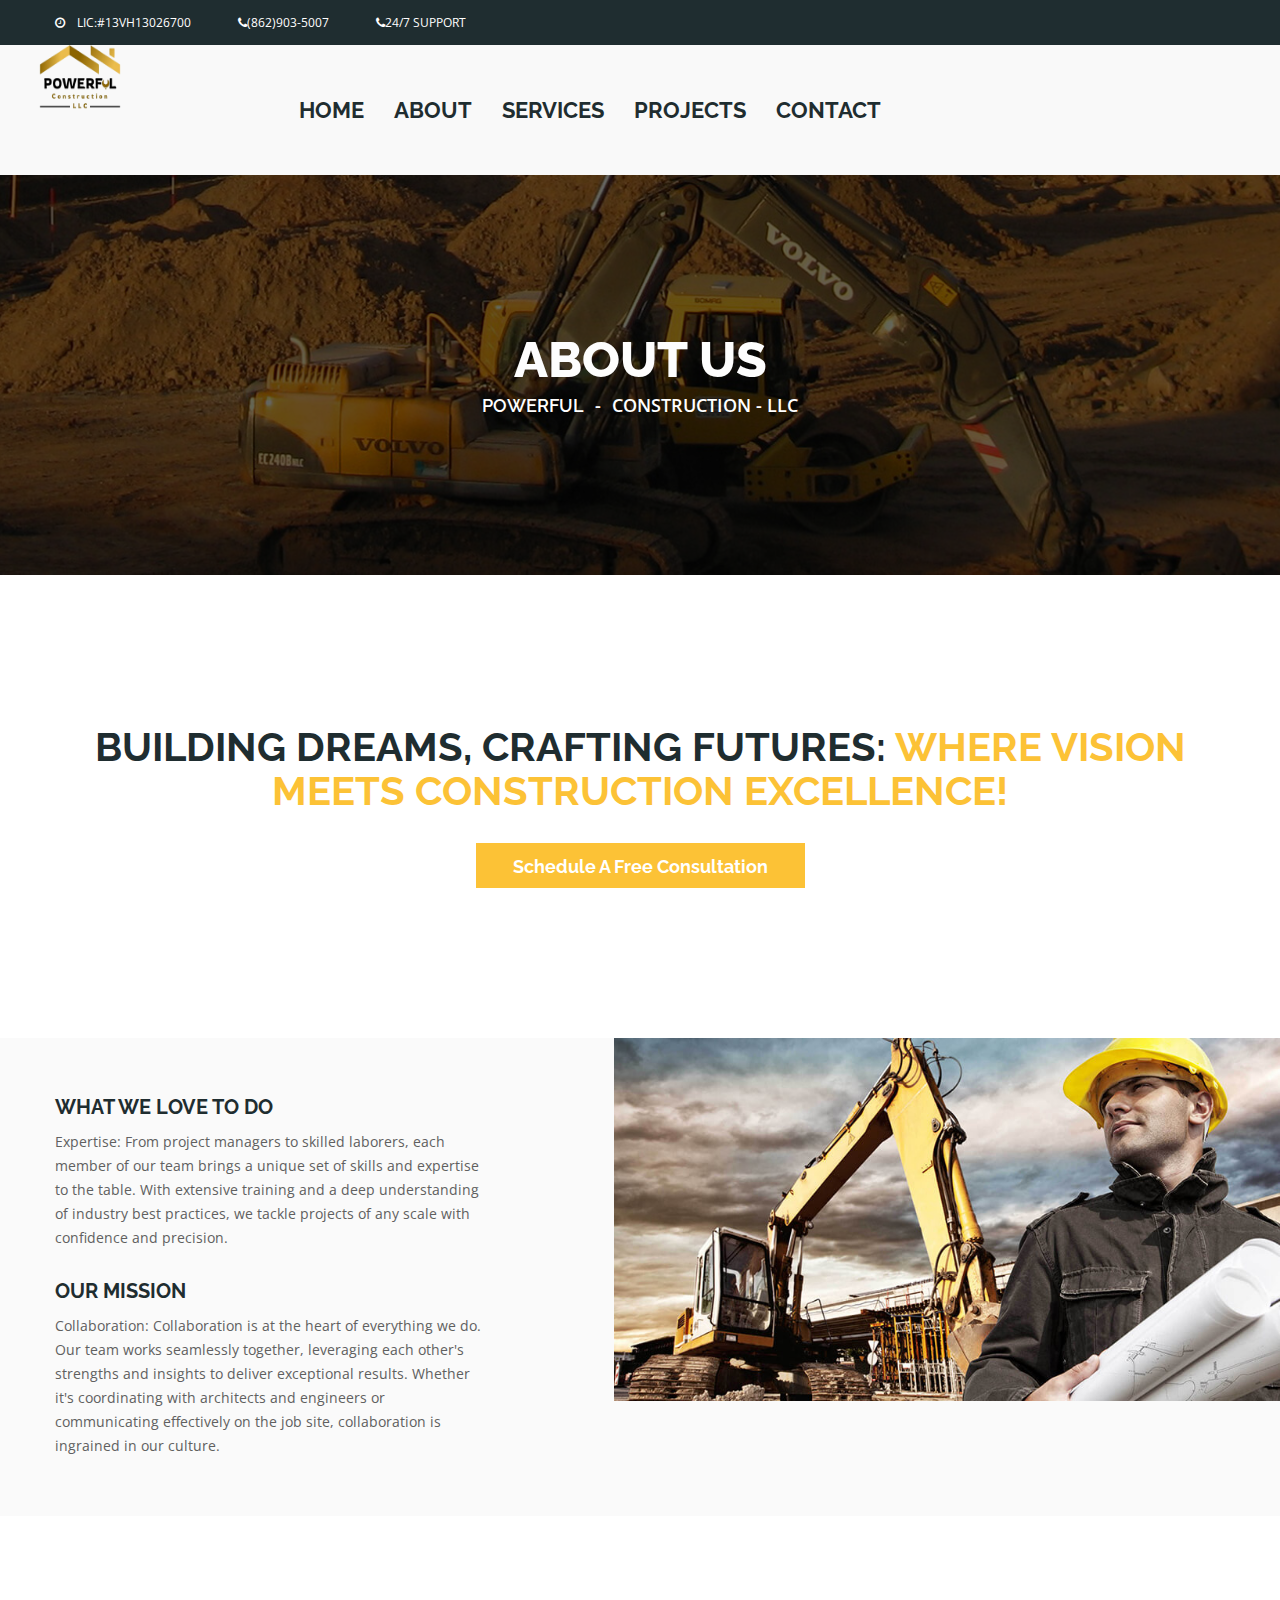
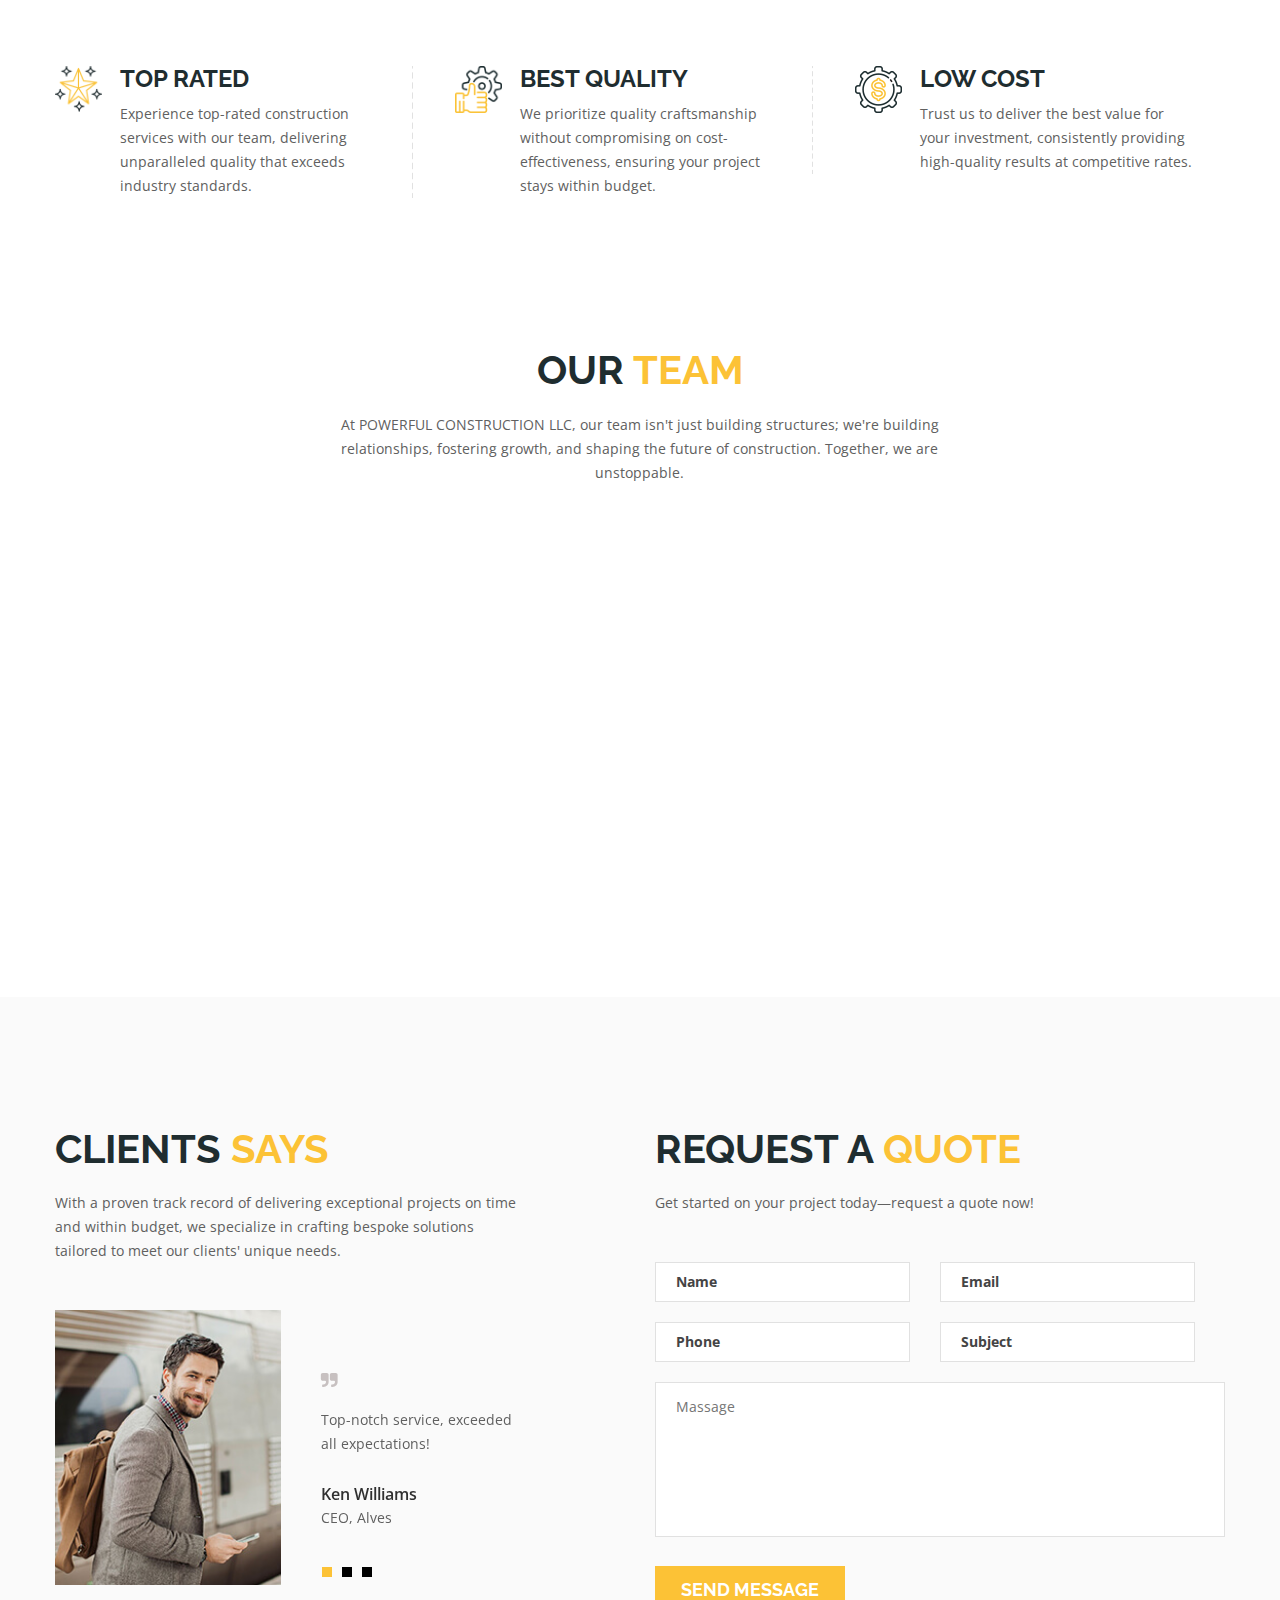
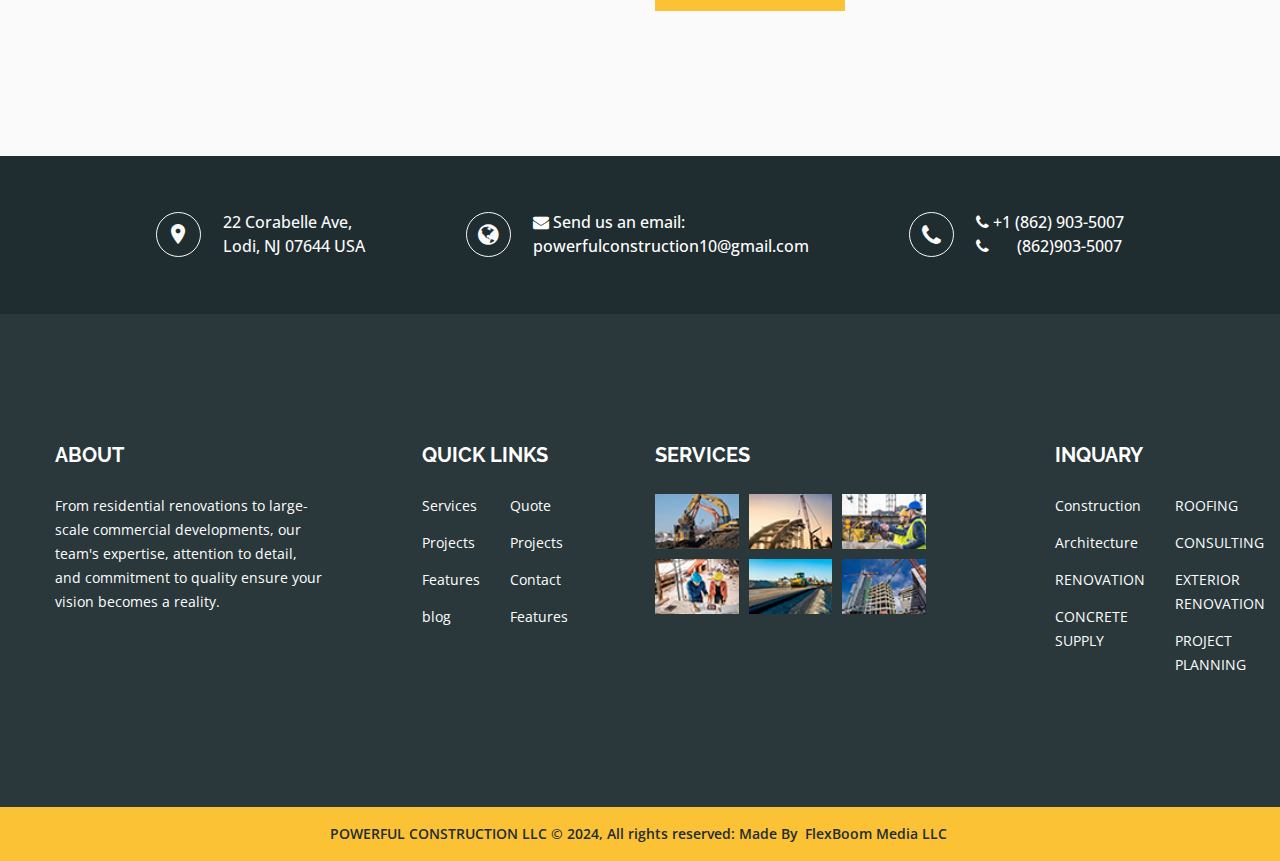
==== about.html @ 8602d99b "first commit" ====
<!DOCTYPE html>
<html class="no-js" lang="en">
  <head>
    <meta charset="utf-8" />
    <meta http-equiv="x-ua-compatible" content="ie=edge" />
    <title>POWERFUL CONSTRUCTION LLC</title>
    <meta name="description" content="" />
    <meta name="viewport" content="width=device-width, initial-scale=1" />
    <link rel="shortcut icon" type="image/x-icon" href="images/favicon.ico" />
    <link rel="apple-touch-icon" href="apple-touch-icon.png" />
    <link rel="stylesheet" href="css/bootstrap.min.css" />
    <link rel="stylesheet" href="css/owl.carousel.min.css" />
    <link rel="stylesheet" href="css/owl.theme.default.min.css" />
    <link rel="stylesheet" href="css/core.css" />
    <link rel="stylesheet" href="css/shortcode/shortcodes.css" />
    <link rel="stylesheet" href="style.css" />
    <link rel="stylesheet" href="css/responsive.css" />
    <link rel="stylesheet" href="css/custom.css" />
    <script src="js/vendor/modernizr-2.8.3.min.js"></script>
  </head>

  <body>
    <div class="wrapper">
      <div
      id="header"
      class="htc-header"
      style="background-color: rgba(239, 239, 239, 0.38)"
    >
      <div class="htc__header__top bg__cat--1">
        <div class="container">
          <div class="row">
            <div class="col-md-6 col-lg-6 col-sm-6 col-xs-12">
              <ul class="heaher__top__left">
                <li><i class="fa fa-clock-o"></i>LIC:#13VH13026700</li>
                <li>
                  <a href="tel: +1 (862)903-5007" class="cs-phone"
                    ><span class="fa fa-phone"></span>(862)903-5007
                  </a>
                </li>

                <li>
                  <a href="tel: +1 (862)903-5007" class="cs-phone"
                    ><span class="fa fa-phone"></span>24/7 SUPPORT
                  </a>
                </li>
              </ul>
            </div>
            <div class="col-md-6 col-lg-6 col-sm-6 col-xs-12">
              <div class="header__top__right"></div>
            </div>
          </div>
        </div>
      </div>
      <div
        id="sticky-header-with-topbar"
        class="mainmenu__wrap sticky__header"
      >
        <div class="container">
          <div class="row">
            <div class="col-md-2 col-sm-6 col-xs-7">
              <div class="logo">
                <a href="index.html">
                  <img src="images/logo/11.png" alt="logo image" />
                </a>
              </div>
            </div>

            <div class="col-md-7 col-sm-6 col-xs-5">
              <nav class="main__menu__nav hidden-xs hidden-sm">
                <ul class="main__menu">
                  <li class="drop"><a href="index.html">HOME</a></li>
                  <li><a href="about.html">ABOUT</a></li>
                  <li><a href="service.html">SERVICES</a></li>
                  <li><a href="Project.html">PROJECTS</a></li>
                  <li><a href="contact.html">CONTACT</a></li>
                </ul>
              </nav>
              <div class="mobile-menu clearfix visible-xs visible-sm">
                <nav id="mobile_dropdown">
                  <ul>
                    <li><a href="index.html">HOME</a></li>
                    <li><a href="about.html">ABOUT</a></li>
                    <li><a href="service.html">SERVICES</a></li>
                    <li><a href="Project.html">PROJECTS</a></li>
                    <li><a href="contact.html">CONTACT</a></li>
                  </ul>
                </nav>
              </div>
            </div>
            <div class="col-md-3 hidden-xs main__menu__nav">
              <a
                href="tel: +1 (862)903-5007"
                class="phone_text main__menu"
                style="color: rgb(203, 0, 0)"
              >
                <span class="fa fa-phone"></span> (862)903-5007
              </a>
            </div>
          </div>
          <div class="mobile-menu-area"></div>
        </div>
      </div>

      <!-- End Mainmenu Area -->
    </div>
      <!-- End Header Style -->
      <!-- Start Bradcaump area -->
      <div
        class="ht__bradcaump__area"
        data--black__overlay="6"
        style="
          background: rgba(0, 0, 0, 0) url(images/bg/5.jpg) no-repeat scroll
            center center / cover;
        "
      >
        <div class="ht__bradcaump__wrap">
          <div class="container">
            <div class="row">
              <div class="col-xs-12">
                <div class="bradcaump__inner text-center">
                  <h2 class="bradcaump-title">About Us</h2>
                  <nav class="bradcaump-inner">
                    <a class="breadcrumb-item" href="index.html">POWERFUL</a>
                    <span class="brd-separetor">-</span>
                    <span class="breadcrumb-item active"
                      >CONSTRUCTION - LLC</span
                    >
                  </nav>
                </div>
              </div>
            </div>
          </div>
        </div>
      </div>
      <!-- End Bradcaump area -->
      <!-- Start Construction Area -->
      <section class="htc__best__construction ptb--150">
        <div class="container">
          <div class="row">
            <div class="col-xs-12">
              <div class="htc__bst__construc">
                <div class="section__title text-center">
                  <h2 class="title__line">
                    Building Dreams, Crafting Futures:
                    <span class="text--theme"
                      >Where Vision Meets Construction Excellence!</span
                    >
                  </h2>
                </div>
                <div class="htc__bst__btn text-center mt--30">
                  <a class="htc__btn" href="contact.html"
                    >Schedule A Free Consultation</a
                  >
                </div>
              </div>
            </div>
          </div>
        </div>
      </section>
      <!-- End Construction Area -->
      <!-- Start Offer Area -->
      <section class="htc__mission__area bg__gray">
        <div class="container">
          <div class="row">
            <div class="col-md-9 col-lg-5 col-sm-7 col-xs-12">
              <div class="htc__mission__container">
                <div class="single__mission">
                  <h2>WHAT WE LOVE TO DO</h2>
                  <p>
                    Expertise: From project managers to skilled laborers, each
                    member of our team brings a unique set of skills and
                    expertise to the table. With extensive training and a deep
                    understanding of industry best practices, we tackle projects
                    of any scale with confidence and precision.
                  </p>
                </div>
                <div class="single__mission">
                  <h2>OUR MISSION</h2>
                  <p>
                    Collaboration: Collaboration is at the heart of everything
                    we do. Our team works seamlessly together, leveraging each
                    other's strengths and insights to deliver exceptional
                    results. Whether it's coordinating with architects and
                    engineers or communicating effectively on the job site,
                    collaboration is ingrained in our culture.
                  </p>
                </div>
              </div>
            </div>
          </div>
        </div>
        <div class="htc__offer__thumb">
          <div class="htc__offer__thumb__inner">
            <img src="images/about/1.jpg" alt="offer img" />
          </div>
        </div>
      </section>
      <!-- End Offer Area -->
      <!-- Start Offer Area -->
      <section class="htc__offer__area ptb--150 bg__white">
        <div class="container">
          <div class="row">
            <div class="col-md-4 col-lg-4 col-sm-6 col-xs-12">
              <div class="offer">
                <div class="offer__icon">
                  <img src="images/others/icon-2/1.png" alt="icon images" />
                </div>
                <div class="offer__details">
                  <h2><a href="#">TOP RATED</a></h2>
                  <p>
                    Experience top-rated construction services with our team,
                    delivering unparalleled quality that exceeds industry
                    standards.
                  </p>
                </div>
              </div>
            </div>
            <div class="col-md-4 col-lg-4 col-sm-6 col-xs-12 xmt-40">
              <div class="offer separator">
                <div class="offer__icon">
                  <img src="images/others/icon-2/2.png" alt="icon images" />
                </div>
                <div class="offer__details">
                  <h2><a href="#">BEST QUALITY</a></h2>
                  <p>
                    We prioritize quality craftsmanship without compromising on
                    cost-effectiveness, ensuring your project stays within
                    budget.
                  </p>
                </div>
              </div>
            </div>
            <div class="col-md-4 col-lg-4 hidden-sm col-xs-12 xmt-40">
              <div class="offer separator">
                <div class="offer__icon">
                  <img src="images/others/icon-2/3.png" alt="icon images" />
                </div>
                <div class="offer__details">
                  <h2><a href="#">LOW COST</a></h2>
                  <p>
                    Trust us to deliver the best value for your investment,
                    consistently providing high-quality results at competitive
                    rates.
                  </p>
                </div>
              </div>
            </div>
          </div>
        </div>
      </section>
      <!-- End Offer Area -->
      <!-- Start Team Area -->
      <section class="htc__team__area pb--120 bg__white">
        <div class="htc__team__container">
          <div class="container">
            <div class="row">
              <div class="col-xs-12">
                <div class="section__title text-center">
                  <h2 class="title__line">
                    OUR <span class="text--theme">TEAM</span>
                  </h2>
                  <p>
                    At POWERFUL CONSTRUCTION LLC, our team isn't just building
                    structures; we're building relationships, fostering growth,
                    and shaping the future of construction. Together, we are
                    unstoppable.
                  </p>
                </div>
              </div>
            </div>
            <div class="row">
              <div class="htc__team__wrap clearfix mt--30">
                <!-- Start Single Team -->
                <div class="col-md-3 col-lg-3 col-sm-4 col-xs-12">
                  <div class="team foo">
                    <div class="team__inner">
                      <div class="team__thumb">
                        <img src="images/team/1.jpg" alt="team image" />
                      </div>
                      <div class="team__hover__info"></div>
                    </div>
                    <div class="team__details">
                      <h2><a href="#">Project Manager</a></h2>
                    </div>
                  </div>
                </div>
                <!-- End Single Team -->
                <!-- Start Single Team -->
                <div class="col-md-3 col-lg-3 col-sm-4 col-xs-12">
                  <div class="team foo">
                    <div class="team__inner">
                      <div class="team__thumb">
                        <img src="images/team/2.jpg" alt="team image" />
                      </div>
                      <div class="team__hover__info"></div>
                    </div>
                    <div class="team__details">
                      <h2><a href="#">Construction Manager</a></h2>
                    </div>
                  </div>
                </div>
                <!-- End Single Team -->
                <!-- Start Single Team -->
                <div class="col-md-3 col-lg-3 col-sm-4 col-xs-12">
                  <div class="team foo">
                    <div class="team__inner">
                      <div class="team__thumb">
                        <img src="images/team/3.jpg" alt="team image" />
                      </div>
                      <div class="team__hover__info"></div>
                    </div>
                    <div class="team__details">
                      <h2><a href="#">Senior Construction Engineer</a></h2>
                    </div>
                  </div>
                </div>
                <!-- End Single Team -->
                <!-- Start Single Team -->
                <div class="col-md-3 col-lg-3 hidden-sm col-xs-12">
                  <div class="team foo">
                    <div class="team__inner">
                      <div class="team__thumb">
                        <img src="images/team/4.jpg" alt="team image" />
                      </div>
                      <div class="team__hover__info"></div>
                    </div>
                    <div class="team__details">
                      <h2>
                        <a href="#">Director of Construction Operations</a>
                      </h2>
                    </div>
                  </div>
                </div>
                <!-- End Single Team -->
              </div>
            </div>
          </div>
        </div>
      </section>
      <!-- End Team Area -->
      <!-- Start Testimonial Area -->
      <section
        class="htc__testimonial__area ptb--130"
        data--gray__overlay="9"
        style="
          background: rgba(0, 0, 0, 0) url(images/bg/1.jpg) no-repeat fixed
            center center / cover;
        "
      >
        <div class="container">
          <div class="row">
            <div class="col-md-6 col-lg-5 col-sm-12 col-xs-12">
              <div class="htc__testimonial__wrap">
                <div class="section__title text-left">
                  <h2 class="title__line">
                    CLIENTS <span class="text--theme">SAYS</span>
                  </h2>
                  <p>
                    With a proven track record of delivering exceptional
                    projects on time and within budget, we specialize in
                    crafting bespoke solutions tailored to meet our clients'
                    unique needs.
                  </p>
                </div>
                <div class="testimonial__activation clearfix">
                  <!-- Start Single Testimonial -->
                  <div class="testimonial">
                    <div class="testimonial__thumb">
                      <img src="images/test/client/1.jpg" alt="clint image" />
                    </div>
                    <div class="testimonial__details">
                      <div class="tes__icon">
                        <i class="fa fa-quote-right"></i>
                      </div>
                      <p>Top-notch service, exceeded all expectations!</p>
                      <h2><a href="#">Ken Williams</a></h2>
                      <h4>CEO, Alves</h4>
                    </div>
                  </div>
                  <!-- End Single Testimonial -->
                  <!-- Start Single Testimonial -->
                  <div class="testimonial">
                    <div class="testimonial__thumb">
                      <img src="images/test/client/1.jpg" alt="clint image" />
                    </div>
                    <div class="testimonial__details">
                      <div class="tes__icon">
                        <i class="fa fa-quote-right"></i>
                      </div>
                      <p>
                        Efficient, reliable, and cost-effective. Truly impressed
                        with their professionalism.
                      </p>
                      <h2><a href="#">Ken Williams</a></h2>
                      <h4>CEO, Alves</h4>
                    </div>
                  </div>
                  <!-- End Single Testimonial -->
                  <!-- Start Single Testimonial -->
                  <div class="testimonial">
                    <div class="testimonial__thumb">
                      <img src="images/test/client/1.jpg" alt="clint image" />
                    </div>
                    <div class="testimonial__details">
                      <div class="tes__icon">
                        <i class="fa fa-quote-right"></i>
                      </div>
                      <p>Excellent workmanship, highly recommended</p>
                      <h2><a href="#">Ken Williams</a></h2>
                      <h4>CEO, Alves</h4>
                    </div>
                  </div>
                  <!-- End Single Testimonial -->
                </div>
              </div>
            </div>
            <div
              class="col-md-6 col-lg-6 col-lg-offset-1 col-sm-12 col-xs-12 smt-40"
            >
              <div class="reguest__quote">
                <div class="section__title text-left">
                  <h2 class="title__line">
                    REQUEST A <span class="text--theme">QUOTE</span>
                  </h2>
                  <p>Get started on your project today—request a quote now!</p>
                </div>
                <form
                  action="https://formspree.io/f/xayroaaw"
                  method="POST"
                  enctype="multipart/form-data"
                >
                  <label class="single__cl__form">
                    <input type="text" placeholder="Name" required />
                    <input type="email" placeholder="Email" required />
                  </label>
                  <label class="single__cl__form">
                    <input type="tel" placeholder="Phone" required />
                    <input type="text" placeholder="Subject" required />
                  </label>
                  <div class="single__cl__message">
                    <textarea name="message" placeholder="Massage"></textarea>
                  </div>
                  <div class="clint__submit__btn">
                    <button class="htc__btn" href="#">SEND MESSAGE</button>
                  </div>
                </form>

                <p class="form-messege"></p>
              </div>
            </div>
          </div>
        </div>
      </section>
      <!-- End Testimonial Area -->
      <!-- Start Counter Up Area -->
      <!-- <section
        class="htc__counterup__area ptb--50"
        style="
          background: rgba(0, 0, 0, 0) url(images/bg/3.jpg) no-repeat scroll
            center center / cover;
        "
      >
        <div class="container">
          <div class="row">
            <div class="col-md-12">
              <div class="htc__counterup__wrap">
                <div class="funfact">
                  <div class="fact__details">
                    <div class="funfact__count__inner">
                      <div class="fact__count">
                        <span class="count">598</span>
                      </div>
                    </div>
                    <div class="fact__title">
                      <h2>PROJECTS</h2>
                    </div>
                  </div>
                </div>
                <div class="funfact">
                  <div class="fact__details">
                    <div class="funfact__count__inner">
                      <div class="fact__count">
                        <span class="count">128</span>
                      </div>
                    </div>
                    <div class="fact__title">
                      <h2>CLIENTS</h2>
                    </div>
                  </div>
                </div>
                <div class="funfact">
                  <div class="fact__details">
                    <div class="funfact__count__inner">
                      <div class="fact__count">
                        <span class="count">339</span>
                      </div>
                    </div>
                    <div class="fact__title">
                      <h2>SUCCESS</h2>
                    </div>
                  </div>
                </div>
                <div class="funfact">
                  <div class="fact__details">
                    <div class="funfact__count__inner">
                      <div class="fact__count">
                        <span class="count">109</span>
                      </div>
                    </div>
                    <div class="fact__title">
                      <h2>AWARDS</h2>
                    </div>
                  </div>
                </div>
              </div>
            </div>
          </div>
        </div>
      </section> -->
      <!-- End Counter Up Area -->
      <!-- Start Brand Area -->
      <!-- <div class="htc__brand__area">
        <div class="container">
          <div class="row">
            <div class="col-xs-12">
              <ul class="brand__list">
                <li>
                  <a href="#"
                    ><img src="images/brand/1.jpg" alt="brand images"
                  /></a>
                </li>
                <li>
                  <a href="#"
                    ><img src="images/brand/2.jpg" alt="brand images"
                  /></a>
                </li>
                <li>
                  <a href="#"
                    ><img src="images/brand/3.jpg" alt="brand images"
                  /></a>
                </li>
                <li>
                  <a href="#"
                    ><img src="images/brand/4.jpg" alt="brand images"
                  /></a>
                </li>
                <li>
                  <a href="#"
                    ><img src="images/brand/5.jpg" alt="brand images"
                  /></a>
                </li>
              </ul>
            </div>
          </div>
        </div>
      </div> -->
      <!-- End Brand Area -->
      <!-- Start Newsletter Area -->
      <!-- <section class="htc__newsletter__area ptb--90 bg__gray">
        <div class="container">
          <div class="row">
            <div class="col-xs-12">
              <div class="newsletter__wrap">
                <h2 class="title__line">
                  SUBSCRIBE <span class="text--theme">NEWSLETTER</span>
                </h2>
                <h4>Subscribe our newsletter and get latest update</h4>
                <div class="newsletter__form">
                  <div class="input__box">
                    <div id="mc_embed_signup">
                      <form
                        action="#"
                        method="post"
                        id="mc-embedded-subscribe-form"
                        name="mc-embedded-subscribe-form"
                        class="validate"
                        target="_blank"
                        novalidate
                      >
                        <div
                          id="mc_embed_signup_scroll"
                          class="htc__news__inner"
                        >
                          <div class="news__input">
                            <input
                              type="email"
                              value=""
                              name="EMAIL"
                              class="email"
                              id="mce-EMAIL"
                              placeholder="Email Address"
                              required
                            />
                          </div>
                          <div
                            style="position: absolute; left: -5000px"
                            aria-hidden="true"
                          >
                            <input
                              type="text"
                              name="b_6bbb9b6f5827bd842d9640c82_05d85f18ef"
                              tabindex="-1"
                              value=""
                            />
                          </div>
                          <div class="clearfix subscribe__btn">
                            <input
                              type="submit"
                              value="SUBSCRIBE NOW"
                              name="subscribe"
                              id="mc-embedded-subscribe"
                              class="bst__btn btn--white__color"
                            />
                          </div>
                        </div>
                      </form>
                    </div>
                  </div>
                </div>
              </div>
            </div>
          </div>
        </div>
        <div class="newsletter__thumb">
          <div class="newsletter__thumb__inner">
            <img src="images/others/1.png" alt="newsletter img" />
          </div>
        </div>
      </section> -->
      <!-- End Newsletter Area -->
      <!-- Start Contact Address -->
      <div class="htc__contact__address add-res bg__cat--1">
        <div class="container">
          <div class="row">
            <div class="col-md-12">
              <div class="htc__contact__wrap clearfix">
                <!-- Start Single Address -->
                <div class="ht__address__inner">
                  <div class="ht__address__icon map-pin">
                    <i class="zmdi zmdi-pin"></i>
                  </div>
                  <div class="ht__address__details">
                    <p>
                      22 Corabelle Ave, <br />Lodi, NJ 07644 USA
                    </p>
                  </div>
                </div>
                <!-- End Single Address -->
                <!-- Start Single Address -->
                <div class="ht__address__inner">
                  <div class="ht__address__icon glob">
                    <i class="fa fa-globe" aria-hidden="true"></i>
                  </div>
                  <div class="ht__address__details">
                    <p>
                      <a href="mailto:powerfulconstruction10@gmail.com" class="cs-email">
                        <span class="fa fa-envelope"></span>
                        Send us an email: <br> powerfulconstruction10@gmail.com
                      </a>
                    </p>
                  
                  </div>
                </div>
                <!-- End Single Address -->
                <!-- Start Single Address -->
                <div class="ht__address__inner">
                  <div class="ht__address__icon">
                    <i class="fa fa-phone" aria-hidden="true"></i>
                  </div>
                  <div class="ht__address__details">
                    <p>
                      <a href="tel: +1 (862)903-5007" class="cs-phone"
                        ><span class="fa fa-phone"></span> +1 (862) 903-5007
                      </a>
                    </p>
                    <p>
                      <a href="tel: +1 (862)903-5007" class="cs-phone"
                        ><span class="fa fa-phone"></span> &nbsp; &nbsp; &nbsp; (862)903-5007
                      </a>
                    </p>
                  </div>
                </div>
                <!-- End Single Address -->
              </div>
            </div>
          </div>
        </div>
      </div>
      <!-- End Contact Address -->
      <!-- Start Footer Area -->
      <footer class="htc__footer__area">
        <div
          class="footer__top ptb--130"
          data--1f2d30__overlay="9.5"
          style="
            background: rgba(0, 0, 0, 0) url(images/bg/2.jpg) no-repeat fixed
              center center / cover;
          "
        >
          <div class="container">
            <div class="row">
              <div class="htc__footer__wrap clearfix">
                <!-- Start Single Footer -->
                <div class="col-md-3 col-lg-3 col-sm-6 col-xs-12">
                  <div class="footer">
                    <div class="footer__widget">
                      <h2 class="ft__title">ABOUT</h2>
                    </div>
                    <div class="ft__details">
                      <p>
                        From residential renovations to large-scale commercial
                        developments, our team's expertise, attention to detail,
                        and commitment to quality ensure your vision becomes a
                        reality.
                      </p>
                    </div>
                  </div>
                </div>
                <!-- End Single Footer -->
                <!-- Start Single Footer -->
                <div class="col-md-3 col-lg-3 col-sm-6 col-xs-12 xmt-40">
                  <div class="footer quick__link">
                    <div class="footer__widget">
                      <h2 class="ft__title">QUICK LINKS</h2>
                    </div>
                    <div class="footer__link">
                      <ul class="ft__menu">
                        <li><a href="service.html">Services</a></li>
                        <li><a href="#">Projects</a></li>
                        <li><a href="#">Features</a></li>
                        <li><a href="#">blog</a></li>
                      </ul>
                      <ul class="ft__menu">
                        <li><a href="#">Quote</a></li>
                        <li><a href="#">Projects</a></li>
                        <li><a href="contact.html">Contact</a></li>
                        <li><a href="#">Features</a></li>
                      </ul>
                    </div>
                  </div>
                </div>
                <!-- End Single Footer -->
                <!-- Start Single Footer -->
                <div class="col-md-3 col-lg-3 col-sm-6 col-xs-12 smt-40 xmt-40">
                  <div class="footer">
                    <div class="footer__widget">
                      <h2 class="ft__title">SERVICES</h2>
                    </div>
                    <ul class="footer__instagram">
                      <li>
                        <a href="#"
                          ><img src="images/blog/sm-img/1.jpg" alt="images"
                        /></a>
                      </li>
                      <li>
                        <a href="#"
                          ><img src="images/blog/sm-img/2.jpg" alt="images"
                        /></a>
                      </li>
                      <li>
                        <a href="#"
                          ><img src="images/blog/sm-img/3.jpg" alt="images"
                        /></a>
                      </li>
                      <li>
                        <a href="#"
                          ><img src="images/blog/sm-img/4.jpg" alt="images"
                        /></a>
                      </li>
                      <li>
                        <a href="#"
                          ><img src="images/blog/sm-img/5.jpg" alt="images"
                        /></a>
                      </li>
                      <li>
                        <a href="#"
                          ><img src="images/blog/sm-img/6.jpg" alt="images"
                        /></a>
                      </li>
                    </ul>
                  </div>
                </div>
                <!-- End Single Footer -->
                <!-- Start Single Footer -->
                <div
                  class="col-md-3 col-lg-2 col-lg-offset-1 col-sm-6 col-xs-12 smt-40 xmt-40"
                >
                  <div class="footer">
                    <div class="footer__widget">
                      <h2 class="ft__title">INQUARY</h2>
                      <div class="footer__link">
                        <ul class="ft__menu">
                          <li><a href="#">Construction</a></li>
                          <li><a href="#">Architecture</a></li>
                          <li><a href="#">RENOVATION</a></li>
                          <li><a href="#">CONCRETE SUPPLY</a></li>
                        </ul>
                        <ul class="ft__menu">
                          <li><a href="#">ROOFING</a></li>
                          <li><a href="#">CONSULTING</a></li>
                          <li><a href="#">EXTERIOR RENOVATION</a></li>
                          <li><a href="#">PROJECT PLANNING</a></li>
                        </ul>
                      </div>
                    </div>
                  </div>
                </div>
                <!-- End Single Footer -->
              </div>
            </div>
          </div>
        </div>
        <div class="copyright bg__theme">
          <div class="container">
            <div class="row">
              <div class="col-xs-12">
                <div class="copyright__inner">
                  <p>
                    POWERFUL CONSTRUCTION LLC © 2024, All rights reserved: Made
                    By
                    <a href="flexboom.media">FlexBoom Media LLC </a>
                  </p>
                </div>
              </div>
            </div>
          </div>
        </div>
      </footer>
      <!-- End Footer Area -->
    </div>
    <!-- Body main wrapper end -->

    <!-- Placed js at the end of the document so the pages load faster -->

    <!-- jquery latest version -->
    <script src="js/vendor/jquery-1.12.0.min.js"></script>
    <!-- Bootstrap framework js -->
    <script src="js/bootstrap.min.js"></script>
    <!-- All js plugins included in this file. -->
    <script src="js/plugins.js"></script>
    <script src="js/slick.min.js"></script>
    <script src="js/owl.carousel.min.js"></script>
    <!-- Waypoints.min.js. -->
    <script src="js/waypoints.min.js"></script>
    <!-- Main js file that contents all jQuery plugins activation. -->
    <script src="js/main.js"></script>
  </body>
</html>
---- css/core.css ----
/*------------------------------------------------------------------------------

  Template Name: Simply Construction HTML Template.
  Template URI: #
  Description: Simply Construction is a unique website template designed in HTML with a simple & beautiful look. There is an excellent solution for creating clean, wonderful and trending material design corporate, corporate any other purposes websites.
  Author: DevItems
  Version: 1.0

-------------------------------------------------------------------------------*/

	@import url("font-awesome.css");
	@import url("material-design-iconic-font.min.css");
	@import url("plugins/animate.css");
	@import url("plugins/animate-slider.css");
	@import url("shortcode/default.css");
	@import url("plugins/jquery-ui.css");
	@import url("plugins/slick.css");
	@import url("plugins/slick-theme.css");
	@import url("plugins/meanmenu.css");
	@import url("plugins/magnific-popup.css");
	@import url('https://fonts.googleapis.com/css?family=Open+Sans:300,400,600,700|Raleway:300,400,500,600,700,800|Josefin+Sans:400,600,700');
---- css/shortcode/shortcodes.css ----
/*-----------------------------------------------------------------------------------
  Template Name: Simply Construction HTML Template.
  Template URI: #
  Description: Simply Construction is a unique website template designed in HTML with a simple & beautiful look. There is an excellent solution for creating clean, wonderful and trending material design corporate, corporate any other purposes websites.
  Author: DevItems
  Version: 1.0
-------------------------------------------------------------------------------------*/

@import url("header.css");
@import url("slider.css");
@import url("footer.css");
---- style.css ----
/*-----------------------------------------------------------------------------------
  Template Name: Simply Construction HTML Template.
  Template URI: #
  Description: Simply Construction is a unique website template designed in HTML with a simple & beautiful look. There is an excellent solution for creating clean, wonderful and trending material design corporate, corporate any other purposes websites.
  Author: DevItems
  Version: 1.0


-----------------------------------------------------------------------------------
  
  CSS INDEX
  ===================

  01. Google fonts
  02. Scroll To Top
  03. About Area
  04. Service Area
  05. Offer Area
  06. Project Area
  07. Call to Action Area
  08. Team Area
  09. Testimonial Area
  10. Blog Area
  11. Brand Area
  12. Newsletter Area
  13. Counterup Area
  14. Google Map Area
  15. Bradcaump Area
  16. Our Mission Area
  17. Project Area
  18. Blog Details Area
  19. Single Service Area
  20. Single Project Area
  21. Contact Area
  22. Log In Register Area

-----------------------------------------------------------------------------------*/


/*----------------------------------------*/
/*  1. Google fonts
/*----------------------------------------*/

/*

    font-family: 'Raleway', sans-serif;

    font-family: 'Open Sans', sans-serif;

    font-family: 'Josefin Sans', sans-serif;


*/


/*---------------------------------------
  02. Scroll To Top
----------------------------------------*/
 #scrollUp {
    border-radius: 2px;
    bottom: 80px;
    box-shadow: 0 0 10px rgba(0, 0, 0, 0.05);
    color: #fff;
    font-size: 28px;
    height: 45px;
    line-height: 45px;
    position: fixed;
    right: 15px;
    text-align: center;
    transition: all 0.3s ease 0s;
    width: 45px;
    z-index: 200;
    bottom: 15px;
}
#scrollUp:hover {
}

@-webkit-keyframes scroll-ani-to-top {
  0% {
    opacity: 0;
    bottom: 0;
  }
  50% {
    opacity: 1;
    bottom: 50%;
  }
  100% {
    opacity: 0;
    bottom: 75%;
  }
}
@-moz-keyframes scroll-ani-to-top {
  0% {
    opacity: 0;
    bottom: 0;
  }
  50% {
    opacity: 1;
    bottom: 50%;
  }
  100% {
    opacity: 0;
    bottom: 75%;
  }
}
@keyframes scroll-ani-to-top {
  0% {
    opacity: 0;
    bottom: 0;
  }
  50% {
    opacity: 1;
    bottom: 50%;
  }
  100% {
    opacity: 0;
    bottom: 75%;
  }
}
#scrollUp:hover i {
    animation: 800ms linear 0s normal none infinite running scroll-ani-to-top;
    height: 100%;
    left: 0;
    margin-bottom: -25px;
    position: absolute;
    width: 100%;
    bottom: 0;
}
#scrollUp i {
    color: #fff;
}
 #scrollUp {
    background: #fcc236 none repeat scroll 0 0;
}
 

/*---------------------------------------
  End Scroll To Top
----------------------------------------*/
/*---------------------------------------
  03. About Area
----------------------------------------*/ 

.about {
    margin-left: -15px;
    margin-right: -15px;
    transition: all 0.5s ease 0s;
}
.about__inner h2 {
    color: #ffffff;
    font-size: 22px;
    font-weight: 700;
}
.about__inner h2:hover a{
    color: #000;
}
.about__inner p {
    color: #fff;
    font-size: 14px;
    line-height: 24px;
    margin-top: 15px;
}
.about__btn a {
    font-family: Raleway;
    font-size: 12px;
    font-weight: 500;
    text-transform: uppercase;
    color: #fff;
}
.about__btn a:hover{
    color: #000;
}
.about__icon {
    position: relative;
    text-align: right;
    top: -11px;
}
.about__btn {
    margin-top: 10px;
}
.about {
    background: #fff none repeat scroll 0 0;
    padding-bottom: 30px;
    padding-top: 30px;
    position: relative;
}
.about__inner.about__hober__info {
    background: #fcc236 none repeat scroll 0 0;
    height: 100%;
    left: 0;
    position: absolute;
    top: 0;
    transform: scaleY(0);
    transition: all 0.5s ease 0s;
}
.about__inner.about__hober__info.active {
    transform: scaleY(1);
}

.about__inner {
  background: #1f2d30 none repeat scroll 0 0;
  padding: 60px 26px 22px;
}
.about:hover .about__inner.about__hober__info {
    transform: scaleY(1);
}
.about__inner.about__hober__info h2 {
    padding-top: 20px;
}
.about__inner.about__hober__info .about__icon {
    top: 31px;
}
.about__icon img {
    max-height: 39px;
}

/*-----------------------
About 2
--------------------------*/

.about--2 .about__inner {
    background: #fafafa none repeat scroll 0 0;
}
.about--2 .about__inner h2 {
    color: #1f2d30;
}
.about--2 .about__inner p {
    color: #606060;
}
.about--2 .about__btn a {
    color: #1f2d30;
}
.about--2 .about__inner.about__hober__info {
    background: #fcc236 none repeat scroll 0 0;
}
.about--2 .about__inner.about__hober__info h2 {
    color: #fff;
}
.about--2 .about__inner.about__hober__info p {
    color: #fff;
}
.about--2 .about__inner.about__hober__info .about__btn a {
    color: #fff;
}

.text__pos {
    position: relative;
}
.text__shape {
    left: 128px;
    position: absolute;
    top: 50%;
}
.text__shape h2 {
    color: #f7f7f7;
    font-family: Josefin Sans;
    font-size: 120px;
    font-weight: 700;
    letter-spacing: 15px;
    writing-mode: vertical-rl;
    transform: rotate(180deg) translateY(50%)  translateX(0);
}

/*---------------------------------------
  04. Service Area
----------------------------------------*/ 

.section__title h2.title__line {
    color: #1f2d30;
    font-size: 40px;
    font-weight: 700;
    text-transform: uppercase;
}
.section__title p {
    color: #606060;
    margin: 21px auto auto;
    width: 57%;
}
.service__thumb a img {
    width: 100%;
}
.service__thumb {
    position: relative;
}
.service__section__wrap .service__thumb {
  margin-left: -15px;
}
.service__hover {
    height: 100%;
    left: 0;
    opacity: 0;
    position: absolute;
    top: 0;
    transition: all 0.5s ease 0s;
    width: 100%;
    z-index: 2;
}
.service__hover::before {
    background: #fcc236 none repeat scroll 0 0;
    content: "";
    height: 100%;
    opacity: 0.85;
    position: absolute;
    width: 100%;
    z-index: -1;
}
.service__action {
    position: absolute;
    text-align: center;
    top: 50%;
    transform: translateY(-50%);
    width: 100%;
}
.service__action a {
    color: #fefefe;
    font-family: Raleway;
    font-size: 20px;
    font-weight: 700;
    transition: all 0.4s ease 0s;
}
.service__action a:hover {
    color: #000;
}
.service__details h2 {
    color: #1f2d30;
    font-size: 20px;
    font-weight: 700;
    margin-top: 18px;
    text-align: center;
    text-transform: uppercase;
}
.service:hover .service__hover {
    opacity: 1;
}

.container-fluid .section__title p {
    width: 34%;
}
/*Service Page*/

.service__page .service {
    margin-top: 70px;
}
.service__page .service__section__wrap{
    margin-top: -10px;
}

.service--2 .container-fluid .section__title p {
    margin-bottom: inherit;
    margin-left: inherit;
    margin-right: inherit;
    margin-top: 21px;
    text-align: left;
    width: 72%;
}

/*---------------------------------------
  05. Offer Area
----------------------------------------*/ 

.offer {
    display: flex;
}
.offer__icon img {
    max-width: 47px;
}
.offer__icon {
    margin-right: 18px;
}
.offer__details p {
  color: #606060;
  font-size: 14px;
  line-height: 24px;
  padding-right: 29px;
}
.offer__details h2 {
    color: #1f2d30;
    font-size: 24px;
    font-weight: 700;
    margin-bottom: 10px;
    text-transform: uppercase;
}

.offer.separator {
    position: relative;
}
.offer.separator::before {
    background: rgba(0, 0, 0, 0) url("images/icons/line.png") no-repeat scroll 100% 100% / cover ;
    content: "";
    height: 100%;
    left: -43px;
    position: absolute;
    top: 0;
    width: 1px;
    }

 /*Offer Style 2*/
.htc__offer__area{
    position: relative;
}

.htc__offer__2 .htc__offer__thumb {
    position: absolute;
    right: 0;
    top: 0;
    width: 44%;
}
.htc__offer__2 .htc__offer__container .offer + .offer {
    margin-top: 50px;
}
.htc__offer__2 .htc__offer__container {
    padding: 69px 0;
}
.htc__offer__2 .offer__details h2 {
    font-size: 20px;
    margin-bottom: 3px;
}

.htc__offer__area.htc__offer--2 {
    padding-top: 130px;
}
.htc__offer--2 .h1__offer__image {
  position: absolute;
  right: 3%;
  top: -40%;
  width: 21%;
  z-index: 3;
}


/*---------------------------------------
  06. Project Area
----------------------------------------*/

.project{
    margin-left: -15px;
    margin-right: -15px;
}

.project__thumb {
    position: relative;
    z-index: 4;
}
.project__hover__info {
    background: rgba(252, 194, 54, 0.9) none repeat scroll 0 0;
    height: 100%;
    left: 0;
    opacity: 0;
    position: absolute;
    text-align: center;
    top: 0;
    transition: all 0.5s ease 0s;
    width: 100%;
    z-index: 1;
}
.project__action {
    position: absolute;
    text-align: center;
    top: 50%;
    transform: translateY(-50%);
    width: 100%;
    z-index: 5;
}
.project__action h2 {
    color: #fefefe;
    font-size: 20px;
    font-weight: 700;
}
.project__hover__info::before {
    border: 1px solid #fff;
    bottom: 50px;
    content: "";
    height: auto;
    left: 45px;
    position: absolute;
    right: 45px;
    top: 50px;
    width: auto;
    z-index: 2;
}

.project__action h4 {
    color: #fff;
    font-size: 16px;
    font-weight: 700;
    margin-top: 17px;
}
.project__action > h2:hover a {
    color: #000;
}
.project__action h2 a {
    transition: all 0.4s ease 0s;
}
.project:hover .project__hover__info,
.project__itm:hover .project__hover__info {
    opacity: 1;
}

.project__thumb a {
    display: block;
}
.project__thumb a img {
    width: 100%;
}
.project__itm{
    margin-top: 30px;
}

/*---------------------------------------
  07. Call to Action Area
----------------------------------------*/

.callto__action__wrap {
    align-items: center;
    display: flex;
    height: 175px;
    justify-content: space-between;
}
.callto__action__wrap h2 {
    color: #fffffe;
    font-size: 32px;
    font-weight: 700;
    text-transform: uppercase;
}
.htc__btn--transparent {
    border: 1px solid #fff;
    display: inline-block;
    font-family: Raleway;
    font-size: 18px;
    font-weight: 700;
    height: 45px;
    line-height: 44px;
    padding: 0 36px;
    transition: all 0.5s ease 0s;
}
.htc__btn--transparent:hover {
    background: #fcc236 none repeat scroll 0 0;
    border: 1px solid #fcc236;
    color: #fff;
}
.callto__action__wrap{
    position: relative;
    z-index: 1;
}


/*---------------------------------------
  08. Team Area
----------------------------------------*/

.team__inner {
    position: relative;
}
.team__hover__info {
    background: rgba(252, 194, 54, 0.85) none repeat scroll 0 0;
    bottom: 0;
    left: 0;
    padding: 25px 0;
    position: absolute;
    transform: scaleY(0);
    transform-origin: center bottom 0;
    transition: all 0.5s ease 0s;
    width: 100%;
}
.team__social__link {
    display: flex;
    justify-content: center;
}
.team__social__link li a {
    color: #000;
}
.team__social__link li {
    margin: 0 13px;
}
.team__social__link li a i {
    background: #fff none repeat scroll 0 0;
    border-radius: 100%;
    color: #fcc236;
    font-size: 12px;
    height: 30px;
    line-height: 30px;
    text-align: center;
    transition: all 0.4s ease 0s;
    width: 30px;
}
.team__social__link li a:hover i {
    background: #000 none repeat scroll 0 0;
    color: #fff;
}
.team__details {
    background: #1f2d30 none repeat scroll 0 0;
    border-top: 1px solid #ffffff;
    padding: 23px 0;
    text-align: center;
    transition: all 0.5s ease 0s;
}
.team__details h2 a{
    color: #ffffff;
    font-size: 18px;
    font-weight: 600;
    text-transform: uppercase;
    transition: 0.5s;
}
.team__details h2 {
  line-height: 14px;
}
.team__details h2 a:hover{
    color: #000;
}
.team__details h4 {
    color: #ffffff;
    font-family: Open Sans;
    font-weight: 300;
    margin-top: 10px;
    text-transform: capitalize;
}
.team:hover .team__details {
    background: #fcc236 none repeat scroll 0 0;
}
.team:hover .team__hover__info {
    transform: scaleY(1);
}
.htc__team__container{
    position: relative;
    z-index: 2;
}
.team {
    margin-top: 30px;
}
/*-------------------
    Team 2
--------------------*/


.h1__team--one .team__social__link {
    display: block;
    margin-top: -15px;
    text-align: center;
    position: relative;
    top: 50%;
    transform: translateY(-50%);
}
.h1__team--one .team__social__link li {
    margin: 15px 0;
}
.h1__team--one .team__hover__info {
    bottom: auto;
    height: 100%;
    left: 0;
    padding: 0;
    top: 0;
    transform: scaleX(0);
    width: 85px;
}
.h1__team--one .team:hover .team__hover__info {
    transform: scaleX(1);
}

/*---------------------------------------
  09. Testimonial Area
----------------------------------------*/


.reguest__quote,
.htc__testimonial__wrap{
    position: relative;
    z-index: 2;
}
.htc__testimonial__area .section__title p {
    margin-bottom: inherit;
    margin-left: inherit;
    margin-right: inherit;
    margin-top: 20px;
    width: 100%;
}
.htc__testimonial__area .section__title{
    margin-bottom: 47px;
}
.section__title.text-left {
    margin-bottom: 47px;
}
.testimonial {
    align-items: center;
    display: flex !important;
    position: relative;
}
.testimonial__thumb img {
    width: 100%;
}
.testimonial__thumb {
    margin-right: 40px;
    min-width: 48%;
}
.testimonial__activation--2 .testimonial__thumb {
      margin-right: 25px;
      min-width: 37%;
}
.testimonial__activation--2 .testimonial__details p {
      font-style: italic;
      padding-right: 19px;
}
.testimonial__details h2 {
    color: #303030;
    font-family: Open Sans;
    font-size: 16px;
    font-weight: 600;
    margin-top: 30px;
    text-transform: capitalize;
}
.testimonial__details h4 {
    color: #606060;
    font-family: open sans;
    font-size: 14px;
    margin-top: 7px;
}
.single__cl__form {
    display: flex;
    margin-bottom: 20px;
    margin-left: -15px;
    margin-right: -15px;
}
.single__cl__form input {
    background: #fff none repeat scroll 0 0;
    border: 1px solid #e1e1e1;
    height: 40px;
    line-height: 40px;
    margin: 0 15px;
    padding: 0 20px;
    width: 50%;
    color: #606060;
}
.single__cl__form input::-moz-placeholder {
    color: #606060 !important;
}
.single__cl__message textarea::-moz-placeholder {
    color: #606060 !important;
    opacity: 1;
}
.clint__submit__btn a {
    padding: 0 17px;
}
.single__cl__message textarea {
    background: #fff none repeat scroll 0 0;
    border: 1px solid #e1e1e1;
    margin-bottom: 22px;
    min-height: 155px;
    padding-left: 20px;
    padding-top: 12px;
}
.htc__testimonial__wrap .slick-dots {
    bottom: 1px;
    right: -57px;
}
.htc__testimonial__wrap .slick-dots li.slick-active button::before,
.htc__testimonial__wrap .slick-dots li button:hover::before {
    background: #fcc236 none repeat scroll 0 0;
    opacity: 1;
}

.htc__testimonial__wrap .slick-dots li button::before {
    background: #000 none repeat scroll 0 0;
    content: "";
    height: 10px;
    opacity: 1;
    width: 10px;
    transition: 0.4s;
}
.htc__testimonial__wrap .slick-dots li {
    height: 10px;
    margin: 0;
    padding: 0;
    width: 10px;
}
.htc__testimonial__wrap .slick-dots li + li {
    margin-left: 10px;
}
.tes__icon i {
    color: #c7c0c0;
    font-size: 18px;
    margin-bottom: 18px;
}
/*----------------------------
    Testimonial 2
-----------------------------*/

.htc__testimonial__area.testimonial__2 .section__title p {
    margin: 0;
}
.htc__testimonial__left h2.title__line {
    color: #1f2d30;
    font-size: 40px;
    font-weight: 700;
    margin-bottom: 20px;
    text-transform: uppercase;
}
.htc__testimonial__left p + p {
    margin-top: 15px;
}
.testimonial__2 .htc__testimonial__wrap .slick-dots {
    bottom: -40px;
    left: -99%;
    right: auto;
}
.testimonial__2 .htc__testimonial__left p {
  padding-right: 14px;
}
.testimonial__2 .testimonial__details h2 {
  margin-top: 17px;
}




/*---------------------------------------
  10. Blog Area
----------------------------------------*/

.blog__thumb a {
    display: block;
}
.blog__thumb a img {
    width: 100%;
}
.blog__thumb {
    padding-bottom: 24px;
    position: relative;
}
.blog__hover__info {
    bottom: 0;
    left: 0;
    padding: 0 26px;
    position: absolute;
    width: 100%;
    z-index: 5;
}
.blog__meta {
    align-items: center;
    background: #1f2d30 none repeat scroll 0 0;
    border: 2px solid #fff;
    border-radius: 25px;
    display: flex;
    height: 50px;
    justify-content: center;
    padding: 0 25px;
    transition: 0.4s;
}
.blog:hover .blog__meta{
    background: #fcc236;
}
.blog:hover .blog__meta li a,
.blog:hover .blog__meta li{
    color: #1f2d30;
}

.blog__meta li a {
    color: #fff;
    display: inline-block;
    text-transform: capitalize;
    transition: 0.4s;
}
.blog__meta li a:hover{
    color: #fcc236;
}
.blog__meta li {
    color: #fff;
    font-size: 14px;
    font-weight: 500;
    transition: 0.4s;
}
.blog__meta li + li {
    margin-left: 20px;
}

.blog__details h2 {
    color: #606060;
    font-size: 18px;
    font-weight: 700;
    line-height: 28px;
    margin-top: 25px;
    text-transform: uppercase;
}
.blog__btn a {
    color: #b6b6b6;
    font-family: Raleway;
    font-weight: 700;
    text-transform: uppercase;
    transition: all 0.4s ease 0s;
}
.blog__btn a i {
    padding-left: 9px;
}
.blog__btn a:hover {
    color: #fcc236;
}
.blog__btn {
    margin-top: 16px;
}
.blog{
    margin-top: 30px;
}
/*--------------------------
    Blog 2
----------------------------*/
.htc__blog--2 .blog__hover__info {
    padding: 0;
}
.htc__blog--2 .blog__meta {
    border: 2px solid transparent;
    border-radius: 0;
}
.blog--one,
.blog--two{
    margin-top: -30px;
}
.blog--two .blog__hover__info {
    padding: 0 86px;
}
.blog--three{
    margin-top: -60px;
}
.blog--three .blog {
    margin-top: 60px;
}
.blog--one .blog__hover__info {
    padding: 0 130px;
}
.blog__video {
    left: 50%;
    position: absolute;
    top: 50%;
    transform: translateX(-50%) translateY(-50%);
    z-index: 999;
}
.blog__activation{
    position: relative;
}
.blog__activation .owl-nav div {
    height: 60px;
    left: 30px;
    line-height: 67px;
    position: absolute;
    top: 50%;
    width: 38px;
}

.blog__activation .owl-nav div.owl-next {
    left: auto;
    right: 30px;
}

.blog__activation.owl-theme .owl-nav [class*="owl-"] {
    background: rgba(207, 207, 208, 0.6) none repeat scroll 0 0;
    margin: 0;
    padding: 0;
}
.blog__activation .owl-nav div i {
    color: #303030;
    font-size: 30px;
}
.blog--details .htc__bl__dtl__inner {
    padding-right: 30px;
}
/*---------------------------------------
  11. Brand Area
----------------------------------------*/


.brand__list {
    display: flex;
    justify-content: space-between;
    align-items: center;
}
.brand__list li a {
    display: block;
}
.htc__brand__area {
    padding-bottom: 125px;
    padding-top: 126px;
}

/*---------------------------------------
  12. Newsletter Area
----------------------------------------*/


.news__input input::-moz-placeholder {
    color: #979797;
    opacity: 1;
}

.newsletter__wrap {
    text-align: center;
}
.newsletter__wrap h2 {
    color: #1f2d30;
    font-weight: 700;
    margin-bottom: 16px;
    text-transform: uppercase;
}
.newsletter__wrap h4 {
    color: #606060;
    font-family: Open Sans;
    font-size: 18px;
}
.newsletter__form {
    margin: 40px auto auto;
    width: 655px;
}
.htc__news__inner {
    position: relative;
}
.news__input input {
    -moz-border-bottom-colors: none;
    -moz-border-left-colors: none;
    -moz-border-right-colors: none;
    -moz-border-top-colors: none;
    background: transparent none repeat scroll 0 0;
    border-color: currentcolor currentcolor #d7d7d7;
    border-image: none;
    border-style: none none solid;
    border-width: 0 0 1px;
    color: #979797;
    padding-bottom: 7px;
}
.clearfix.subscribe__btn {
    bottom: 0;
    position: absolute;
    right: 0;
}
.news__input {
    width: 500px;
}
.subscribe__btn input {
    background: #fcc236 none repeat scroll 0 0;
    border: 1px solid #fcc236;
    color: #fff;
    font-family: Raleway;
    font-size: 12px;
    font-weight: 700;
    height: 35px;
    padding: 0 20px;
    transition: all 0.3s ease 0s;
}
.subscribe__btn input:hover {
    background: transparent none repeat scroll 0 0;
    border: 1px solid #000;
    color: #000;
}
.htc__newsletter__area {
    position: relative;
}
.newsletter__thumb {
    position: absolute;
    right: 4%;
    top: 50%;
    transform: translateY(-50%);
    width: 21%;
}
/*---------------------------------------
  13. Counterup Area
----------------------------------------*/

.htc__counterup__wrap {
    align-items: center;
    display: flex;
    justify-content: space-around;
}
.fact__count span.count {
    color: #1f2d30;
    font-size: 40px;
    font-weight: 700;
}
.fact__title h2 {
    color: #1f2d30;
    font-size: 20px;
    font-weight: 700;
    margin-top: 6px;
    text-transform: uppercase;
}
.h1__countdown .htc__callto__action h2 {
    font-size: 56px;
    font-weight: 700;
    margin-bottom: 18px;
}
.h1__countdown .htc__callto__action {
    padding-bottom: 100px;
    padding-top: 100px;
}
.h1__countdown .htc__call__btn {
    margin-top: 36px;
}
.h1__countdown .htc__callto__action p {
    width: 65%;
}
.h1__countdown .htc__counterup__wrap {
    height: 145px;
    padding: 0 157px;
}
.counterup__left__thumb {
    margin-left: -15px;
    margin-right: 40px;
}




/*---------------------------------------
  14. Google Map Area
----------------------------------------*/


.map-contacts{
    position: relative;
}
#googleMap {
    height: 436px;
    width: 100%;
}
.htc__contact__address--2 {
    background: rgba(31, 45, 48, 0.92) none repeat scroll 0 0;
    bottom: 0;
    position: absolute;
    right: 18%;
}
.htc__contact__address--2 .map-contacts {
    position: relative;
}
.htc__contact__address--2 .htc__contact__wrap {
    display: block;
}
.htc__contact__address--2 .htc__contact__wrap {
    padding: 0 40px;
}
.htc__contact__address--2 .htc__contact__wrap .ht__address__inner + .ht__address__inner {
    margin-top: 40px;
}

/*---------------------------------------
  15. Bradcaump Area
----------------------------------------*/


.ht__bradcaump__wrap {
    align-items: center;
    display: flex;
    height: 400px;
    position: relative;
    z-index: 2;
}
.bradcaump__inner h2.bradcaump-title {
    color: #fdfdfd;
    font-size: 50px;
    font-weight: 800;
    text-transform: uppercase;
}
.bradcaump-inner span {
  color: #fff;
  font-size: 18px;
  font-weight: 600;
  text-transform: uppercase;
}
.bradcaump-inner a {
    font-family: Raleway;
    font-size: 18px;
    font-weight: 600;
    text-transform: uppercase;
}
.bradcaump-inner {
    margin-top: 6px;
}
.brd-separetor {
    padding: 0 7px;
}
.htc__bst__btn .htc__btn {
    padding: 0 36px;
}

/*---------------------------------------
  16. Our Mission Area
----------------------------------------*/

.htc__mission__area {
    position: relative;
}
.htc__offer__thumb {
    position: absolute;
    right: 0;
    top: 0;
}
.htc__mission__container {
    padding: 89px 0;
}
.htc__mission__container .single__mission + .single__mission {
    margin-top: 50px;
}
.single__mission h2 {
    color: #1f2d30;
    font-size: 20px;
    font-weight: 700;
    margin-bottom: 12px;
    text-transform: uppercase;
}
.single__mission p {
    padding-right: 33px;
}




/*---------------------------------------
  17. Project Area
----------------------------------------*/

.project--one{
    margin-top: -20px;
}

.project--one .project {
    margin-left: -5px;
    margin-right: -5px;
    margin-top: 20px;
}

/*---------------------------------------
  18. Blog Details Area
----------------------------------------*/

.sidebar__separator{
    margin-top: 30px;
}

.htc__category {
    padding: 40px;
    text-align: center;
}
.cat__list li a {
    color: #606060;
    font-weight: 600;
    text-transform: uppercase;
    transition: all 0.3s ease 0s;
}
.cat__list li {
    border-bottom: 1px dashed #e1e1e1;
    padding: 15px 0;
}
.cat__list li:first-child {
    padding-top: 0;
}
.cat__list li:hover a {
    color: #fcc236;
}
.sidebar__title {
    border-bottom: 1px dashed #e1e1e1;
    color: #303030;
    font-size: 14px;
    font-weight: 800;
    margin-bottom: 20px;
    padding-bottom: 20px;
    text-align: center;
    text-transform: uppercase;
}
.htc__search__area {
    padding: 40px;
}
.pro__input__box {
    position: relative;
}
.pro__input__box i {
  background: #1f2d30 none repeat scroll 0 0;
  bottom: 0;
  color: #fff;
  cursor: pointer;
  height: 35px;
  line-height: 33px;
  position: absolute;
  right: 0;
  text-align: center;
  transition: all 0.4s ease 0s;
  width: 33px;
}
.pro__input__box input {
    background: transparent none repeat scroll 0 0;
    border: 1px solid #ebebeb;
    color: #c5c5c5;
    height: 35px;
    padding: 0 34px 0 15px;
    position: relative;
}
.pro__input__box i:hover {
    background: #fcc236 none repeat scroll 0 0;
}
.htc__category {
    padding: 40px;
    text-align: center;
}
.cat__list li a {
    color: #606060;
    font-weight: 600;
    text-transform: uppercase;
    transition: all 0.3s ease 0s;
}
.cat__list li {
    border-bottom: 1px dashed #e1e1e1;
    padding: 15px 0;
}
.cat__list li:first-child {
    padding-top: 0;
}
.cat__list li:hover a {
    color: #fcc236;
}
.htc__broc {
    padding: 40px 19px;
}
.brocure__list li a {
    color: #606060;
    font-size: 14px;
    font-weight: 600;
    transition: all 0.3s ease 0s;
}
.brocure__list li a i {
    color: #606060;
    font-size: 18px;
    padding-right: 14px;
}
.brocure__list li + li {
    border-top: 1px dashed #e1e1e1;
    margin-top: 20px;
    padding-top: 20px;
}
.brocure__list li a:hover {
    color: #fcc236;
}
.htc__recent__post {
    padding: 40px 20px;
}
.htc__single__post {
    border-top: 1px dashed #e1e1e1;
    display: flex;
    padding-bottom: 20px;
    padding-top: 20px;
}
.post__thumb {
    margin-right: 15px;
    min-width: 60px;
}
.post__details h4 {
    color: #303030;
    font-family: Open Sans;
    font-size: 14px;
    font-weight: 600;
    margin-bottom: 4px;
}
.post__meta span {
    color: #606060;
    font-size: 12px;
}
.build__dream__inner h2 {
    color: #ffffff;
    font-size: 22px;
    font-weight: 800;
    padding-right: 14px;
    text-align: center;
}
.build__btn {
    margin-top: 18px;
    text-align: center;
}
.build__btn .htc__btn {
    font-size: 14px;
    height: 35px;
    line-height: 35px;
    padding: 0 12px;
}
.htc__build__dream {
    height: 237px;
    padding-top: 40px;
}
.recent__post__wrap .htc__single__post:first-child {
    border-top: 0 none;
    padding-top: 0;
}
.htc__tag {
    padding: 40px;
}
.tag__list li a {
    color: #606060;
}
.tag__list {
    display: flex;
    flex-flow: row wrap;
    margin-left: -5px;
    margin-right: -5px;
}
.tag__list li {
    margin: 0 5px 10px;
}
.tag__list li a {
    border: 1px solid #e1e1e1;
    display: inline-block;
    font-size: 14px;
    height: 35px;
    line-height: 34px;
    padding: 0 9px;
    text-transform: capitalize;
    transition: all 0.4s ease 0s;
}
.tag__list li a:hover {
    background: #fcc236 none repeat scroll 0 0;
    border: 1px solid #fcc236;
    color: #fff;
}
/*Blog Details Leftsidebar*/

.htc__blog__details__page .blog__hover__info {
    padding: 0 145px;
}
.htc__blog__details__page .blog__meta {
  justify-content: space-around;
  padding: 0 50px;
}
.htc__blog__details h2 {
    color: #606060;
    font-size: 18px;
    font-weight: 700;
    line-height: 28px;
    margin-bottom: 27px;
    margin-top: 30px;
    text-transform: uppercase;
}
blockquote {
    background: #fafafa none repeat scroll 0 0;
    border-left: 0 none;
    color: #606060;
    font-size: 16px;
    font-style: italic;
    line-height: 26px;
    margin: 50px 0;
    padding: 30px 54px 30px 70px;
}

.bl__dtl p {
    color: #606060;
    font-size: 14px;
    line-height: 24px;
}
.bl__dtl p + p {
    margin-top: 22px;
}

.bl__post__share {
    display: flex;
    margin-bottom: 70px;
    margin-top: 47px;
}
.bl__post__link {
    display: flex;
}
.bl__post__link li a i {
    color: #bbbbbb;
}
.bl__post__link li + li {
    padding-left: 25px;
}
.bl__post__share span {
    color: #bbbbbb;
    font-size: 16px;
    font-weight: 600;
    padding-right: 18px;
}
.title__line--3 {
    color: #1f2d30;
    display: inline-block;
    font-family: Open Sans;
    font-size: 24px;
    font-weight: 600;
    margin-bottom: 50px;
    padding-bottom: 20px;
    position: relative;
    text-transform: uppercase;
}
.title__line--3::before {
    background: #e1e1e1 none repeat scroll 0 0;
    bottom: 0;
    content: "";
    height: 1px;
    left: 0;
    position: absolute;
    width: 100%;
}
.single__comment {
    display: flex;
}
.bl__comment__thumb {
    margin-right: 24px;
    min-width: 15%;
}
.bl__comment__thumb img {
    width: 100%;
}
.bl__comment__meta {
    align-items: center;
    display: flex;
    margin-bottom: 2px;
}
.bl__comment__meta h2 {
    color: #1f2d30;
    font-family: Open Sans;
    font-size: 16px;
    font-weight: 600;
    margin-right: 9px;
}
.bl__comment__meta span {
    font-size: 16px;
    font-weight: 600;
    margin: 0 9px;
}
.bl__remply {
    display: flex;
}
.bl__remply li a {
    color: #bbbbbb;
    text-transform: capitalize;
    transition: 0.4s;
}
.bl__remply li a:hover{
    color: #fcc236;
}
.bl__remply li + li {
    margin-left: 30px;
}
.bl__comment__form {
    margin-top: 70px;
}
.bl__form__inner {
    display: flex;
    margin-left: -15px;
    margin-right: -15px;
}
.single__form {
    margin: 0 15px;
    width: 50%;
}
.bl__input__box {
}
.single__form .bl__input__box + .bl__input__box {
    margin-top: 18px;
}
.single__form .bl__input__box span {
    color: #606060;
    display: inline-block;
    font-size: 14px;
    margin-bottom: 6px;
    text-transform: capitalize;
}
.bl__input__box input {
    border: 1px solid #ebebeb;
    height: 35px;
    padding: 0 10px;
}
.bl__comnt__btn {
    margin-top: 24px;
}
.bl__comnt__btn a.htc__btn {
    font-size: 12px;
    height: 35px;
    line-height: 35px;
}
.single__form span {
    color: #606060;
    display: inline-block;
    margin-bottom: 7px;
    text-transform: capitalize;
}
.single__form textarea {
    background: transparent none repeat scroll 0 0;
    border: 1px solid #ebebeb;
    min-height: 200px;
}
.single__comment.reply {
    margin-bottom: 65px;
    margin-left: 88px;
    margin-top: 65px;
}

.pre__next__btn li a {
    color: #bbbbbb;
    font-size: 16px;
    text-transform: capitalize;
}
.pre__next__btn {
    display: flex;
    justify-content: space-between;
    margin-bottom: 64px;
}
.pre__next__btn li a i {
    border: 1px solid #e1e1e1;
    display: inline-block;
    height: 25px;
    line-height: 22px;
    text-align: center;
    width: 25px;
}
.pre__next__btn li a i.fa.fa-angle-left {
    margin-right: 11px;
}
.pre__next__btn li a i.fa.fa-angle-right {
    margin-left: 11px;
}


/*---------------------------------------
  19. Single Service Area
----------------------------------------*/

.prodict-det-small li {
    padding: 0 10px;
    width: 25%;
}
.ht-portfolio-full-image .tab-pane img {
    width: 100%;
}
.prodict-det-small {
    display: flex;
    justify-content: space-between;
    margin-left: -10px;
    margin-right: -10px;
    margin-top: 20px;
}
.prodict-det-small li a {
    display: block;
}
.prodict-det-small li a img {
    width: 100%;
}
.htc__service__dtl {
    margin-top: 55px;
}
.title__line--4 {
    color: #1f2d30;
    font-weight: 700;
    margin-bottom: 15px;
    text-transform: uppercase;
}
.htc__ser__dtl__inner .htc__ser__dtl .title__line--4 {
  font-size: 24px;
}
.htc__ser__dtl__inner {
    display: flex;
    justify-content: space-between;
    margin-left: -25px;
    margin-right: -25px;
    margin-top: 47px;
}
.htc__ser__dtl__inner .htc__ser__dtl {
    padding: 0 25px;
    width: 50%;
}

/*---------------------------------------
  20. Single Project Area
----------------------------------------*/


.pro__dtl__inner {
    padding: 70px 40px;
}
.pro__dtl__content {
    display: flex;
}
.pro__dtl__list li {
    color: #1f2d30;
    font-family: Open Sans;
    font-size: 16px;
}
.pro__dtl__list.font__bold li {
    color: #1f2d30;
    font-family: Raleway;
    font-size: 16px;
    font-weight: 700;
    text-transform: uppercase;
}
.pro__dtl__list li + li {
    padding-top: 24px;
}
.pro__dtl__inner h2 {
    color: #1f2d30;
    font-size: 24px;
    font-weight: 700;
    margin-bottom: 43px;
    text-transform: uppercase;
}
.pro__dtl__list.font__bold {
    padding-right: 20px;
}
.download__project {
    margin-top: 20px;
    padding: 51px 0;
    text-align: center;
}
.download__project h2 {
    color: #fcc236;
    font-size: 18px;
    font-weight: 700;
    text-transform: uppercase;
}

.htc__pro__desc__container {
    display: flex;
    justify-content: space-between;
    margin-left: -20px;
    margin-right: -20px;
    margin-top: 70px;
}
.single__project__details h2 {
    color: #1f2d30;
    font-size: 24px;
    font-weight: 700;
    margin-bottom: 17px;
    text-transform: uppercase;
}
.single__project__details {
    margin: 0 20px;
    width: 33.33%;
}
.single__project__details p + p {
    margin-top: 11px;
}
.facts__list li a {
    color: #606060;
    font-size: 14px;
    transition: all 0.3s ease 0s;
}
.facts__list li + li {
    margin-top: 20px;
}
.facts__list {
    margin-top: 25px;
}
.facts__list li a i {
    padding-right: 10px;
}
.facts__list li a:hover {
    color: #fcc236;
}

/*---------------------------------------
  21. Contact Area
----------------------------------------*/

.title__line--5 {
    color: #1f2d30;
    display: inline-block;
    font-family: Open Sans;
    font-weight: 700;
    padding-bottom: 18px;
    position: relative;
    text-transform: uppercase;
}
.htc__contact__inner p {
    margin-top: 37px;
    width: 76%;
}
.title__line--5::before {
    background: #e1e1e1 none repeat scroll 0 0;
    bottom: 0;
    content: "";
    height: 1px;
    left: 0;
    position: absolute;
    width: 100%;
}
.htc__address__container {
    display: flex;
    margin-top: 50px;
}
.ct__address {
    display: flex;
}
.ct__address__icon i {
    border: 1px solid #696969;
    border-radius: 100%;
    color: #606060;
    font-size: 30px;
    height: 47px;
    line-height: 47px;
    text-align: center;
    width: 47px;
}
.htc__address__container .ct__address + .ct__address {
    margin-left: 115px;
}
.ct__details p a {
    color: #606060;
    font-weight: 600;
    transition: all 0.4s ease 0s;
}
.ct__details p {
    font-weight: 600;
}
.ct__address__icon {
    margin-right: 18px;
}
.ct__details p a:hover {
    color: #fcc236;
}
#googleMap {
    height: 470px;
    width: 100%;
}
.map__contacts{
    margin-top: 50px;
}

.htc__contact__form__wrap {
    margin-top: 100px;
}
.single-contact-inner {
    display: flex;
    margin-left: -28px;
    margin-right: -28px;
    margin-top: 48px;
}
.single-contact-form {
    padding: 0 28px;
    width: 50%;
}
.contact-box span {
    color: #606060;
    display: inline-block;
    font-size: 14px;
    padding-bottom: 9px;
}
.contact-box + .contact-box {
    margin-top: 17px;
}
.contact-box input {
    border: 1px solid #ebebeb;
    height: 35px;
    padding: 0 10px;
}
.contact-btn {
    margin-top: 25px;
}
.contact-box.message textarea {
    background: transparent none repeat scroll 0 0;
    border: 1px solid #ebebeb;
    min-height: 205px;
}
.contact-btn .htc__btn {
  font-size: 12px;
  height: 35px;
  line-height: 34px;
  padding: 0 28px;
  text-transform: uppercase;
}





/*------------------------------
  22. Log In Register Area
--------------------------------*/

.single__tabs__panel.tab-pane:not(.active) {
    display: none;
}

.login__register__menu {
    display: flex;
    justify-content: center;
    margin: 0 auto 51px;
    max-width: 370px;
}
.login__register__menu li a {
    color: #000000;
    font-size: 36px;
    transition: all 0.4s ease 0s;
}
.login__register__menu li {
    padding: 0 20px;
}
.login__register__menu li.active a {
    color: #fcc236;
}
.login__register__menu li a:hover {
    color: #fcc236;
}
.htc__login__register__wrap {
    margin: 0 auto;
    max-width: 370px;
}
.login input {
    -moz-border-bottom-colors: none;
    -moz-border-left-colors: none;
    -moz-border-right-colors: none;
    -moz-border-top-colors: none;
    border-color: currentcolor currentcolor #8e8e8e;
    border-image: none;
    border-style: none none solid;
    border-width: 0 0 1px;
    color: #686868;
    font-size: 16px;
    height: 40px;
    line-height: 40px;
    padding: 0 15px;
    width: 100%;
    background: transparent;
}
.login input + input {
    margin-bottom: 20px;
    margin-top: 40px;
}
.tabs__checkbox span.forget a{
    float: right;
    color: #fcc236;
    font-size: 12px;
}
.tabs__checkbox label {
    bottom: 2px;
    color: #999;
    font-size: 15px;
    padding-left: 9px;
    position: relative;
    text-transform: capitalize;
    font-weight: normal;
    cursor: pointer;
}
.tabs__checkbox {
    margin-bottom: 20px;
}
.tabs__checkbox span {
    color: #686868;
    text-transform: capitalize;
    padding-left: 5px;
}
.htc__login__btn a {
    border: 1px solid #d5d5d5;
    display: inline-block;
    font-size: 20px;
    height: 50px;
    line-height: 50px;
    text-align: center;
    text-transform: capitalize;
    transition: all 0.5s ease 0s;
    width: 150px;
    color: #4b4b4b;
    text-transform: uppercase;
}
.htc__login__btn {
    text-align: center;
}
.login input:last-child {
    margin-top: 14px;
}
.htc__social__connect h2 {
    color: #000;
    font-size: 16px;
    margin-bottom: 25px;
    margin-top: 50px;
    text-transform: capitalize;
    font-weight: 500;
}
.htc__soaial__list {
    display: flex;
    justify-content: center;
}
.htc__soaial__list li a {
    display: block;
    height: 35px;
    line-height: 35px;
    text-align: center;
    transition: all 0.5s ease 0s;
    width: 35px;
}
.user__meta__inner .htc__soaial__list {
    justify-content: space-between;
}
.htc__soaial__list li a i {
    color: #fff;
    font-size: 16px;
}
.htc__social__connect {
    text-align: center;
}
.htc__soaial__list li + li {
    margin-left: 10px;
}
.login input::-moz-placeholder {
    color: #686868 !important;
    font-size: 16px !important;
}
.htc__login__btn a:hover{
    background: #fcc236;
    color: #fff;
    border: 1px solid #fcc236;
}

/*-------------------------------
    Mobile Menu
------------------------------*/

.mean-container .mean-bar {
  min-height: 0;
  padding: 0;
}
.mean-container a.meanmenu-reveal {
  margin-top: -88px;
}
:focus {
    outline: -webkit-focus-ring-color auto 0px;
}
---- css/responsive.css ----
/*-----------------------------------------------------------------------------------

  Template Name: Simply Construction HTML Template.
  Template URI: #
  Description: Simply Construction is a unique website template designed in HTML with a simple & beautiful look. There is an excellent solution for creating clean, wonderful and trending material design corporate, corporate any other purposes websites.
  Author: DevItems
  Version: 1.0

-----------------------------------------------------------------------------------*/


/* Large screen desktop */
@media (min-width: 1366px) and (max-width: 1500px){


}

@media (min-width: 1170px) and (max-width: 1500px){

.project__hover__info::before {
  bottom: 30px;
  left: 25px;
  right: 25px;
  top: 30px;
}
.project__action h2 {
  font-size: 18px;
}
.project__action h4 {
  margin-top: 11px;
}
.container-fluid .section__title p {
  width: 48%;
}
.newsletter__thumb {
  right: 0;
  width: 24%;
}
.htc__offer__2 .htc__offer__thumb {
  width: 49%;
}
.htc__offer__2 .htc__offer__container .offer + .offer {
  margin-top: 25px;
}
.htc__offer__2 .htc__offer__container {
  padding: 46px 0;
}
.htc__mission__container {
  padding: 58px 0;
}
.htc__mission__container .single__mission + .single__mission {
  margin-top: 30px;
}
.htc__offer__thumb {
  max-width: 52%;
}
.slider__fixed--height {
  height: 645px;
}
.text__shape {
  left: 12px;
}
.text__shape h2 {
  font-size: 60px;
  letter-spacing: 5px;
}
.service--2 .container-fluid .section__title p {
  width: 100%;
}
.service--2 .section__title.text-left {
  margin-bottom: 20px;
}
.service--2 .container-fluid .section__title p {
  margin-top: 11px;
}
.h1__countdown .htc__callto__action p {
  width: 93%;
}
.h1__countdown .htc__callto__action {
  padding-bottom: 20px;
  padding-top: 25px;
}
.h1__countdown .htc__call__btn {
  margin-top: 18px;
}
.h1__countdown .htc__counterup__wrap {
  height: 112px;
}
.h1__countdown .htc__callto__action h2 {
  font-size: 40px;
  margin-bottom: 12px;
}
.htc__offer--2 .h1__offer__image {
  right: 0;
  top: -29%;
  width: 25%;
}
.h1__countdown .htc__counterup__wrap {
  padding: 0px;
}
.h1__service {
  padding-bottom: 10px;
  padding-top: 20px;
}

}



/* Normal desktop :992px. */
@media (min-width: 992px) and (max-width: 1169px) {

.container-fluid .section__title p {
  width: 52%;
}
.blog__meta {
  padding: 0 14px;
}
.blog__hover__info {
  padding: 0 13px;
}
.blog__details h2 {
  font-size: 15px;
}
.htc__offer__2 .htc__offer__container .offer + .offer {
  margin-top: 26px;
}
.htc__offer__2 .htc__offer__container {
  padding: 50px 0;
}
.project__hover__info::before {
  bottom: 10px;
  left: 10px;
  right: 10px;
  top: 10px;
}
.footer.quick__link {
  left: 0;
}
.htc__category {
  padding: 40px 30px;
}
.post__thumb {
  margin-right: 11px;
  min-width: 57px;
}
.htc__address__container .ct__address + .ct__address {
  margin-left: 40px;
}
.pro__dtl__inner {
  padding: 70px 22px;
}
.pro__dtl__list.font__bold {
  padding-right: 10px;
}
.htc__offer--2 .h1__offer__image {
  top: -22%;
  width: 28%;
}
.text__shape,
.htc__offer__thumb ,
.newsletter__thumb{
  display: none;
}
.htc__service__area.service--2 .container-fluid .section__title p {
  width: 100%;
}
.service--2 .service__section__wrap,
.htc__counterup__area .row {
  align-items: center;
  display: flex;
}
.h1__countdown .htc__callto__action h2 {
  font-size: 30px;
}
.h1__countdown .htc__counterup__wrap {
  height: 77px;
}
.h1__countdown .htc__callto__action {
  padding-bottom: 50px;
  padding-top: 50px;
}
.h1__countdown .htc__counterup__wrap {
  padding: 0px;
}

.h1__project .project__action h2 {
  font-size: 16px;
}
.section__title p {
  width: 54%;
}
.slider__fixed--height {
  height: 650px;
}
.slider__inner p {
  width: 51%;
}
.ht__offr--3 .htc__offer__container {
  padding: 100px 0;
}
.ht__offr--3 .htc__offer__container .offer + .offer {
  margin-top: 0;
}
.htc__offer__container {
  display: flex;
  justify-content: space-between;
}
.testimonial__2 .htc__testimonial__wrap .slick-dots {
  bottom: -90px;
}
.testimonial__activation--2 .testimonial__details p {
  font-size: 13px;
}
.tes__icon i {
  margin-bottom: 0px;
}
.testimonial__2 .testimonial__details h2 {
  margin-top: 8px;
}
.single__cl__form input {
  margin: 0 7px;
}
.single__cl__form {
  margin-left: -7px;
  margin-right: -7px;
}
.count--2 .fact__count span.count {
  font-size: 25px;
}
.count--2 .fact__title h2 {
  font-size: 14px;
}
.service__section__wrap .service__thumb {
  margin-left: 0;
}
.service--2 .container-fluid{
    padding-left: 0;
    padding-right: 30px;
}
.counterup__left__thumb{
  padding-right: 0;

}
.ptb--150, .ptb--130{
  padding: 80px 0;
}
.pt--150 {
  padding-top: 80px;
}
.h1__countdown .htc__callto__action {
  padding-bottom: 50px;
  padding-top: 80px;
}
.htc__service__area.service--2.bg__gray {
  background: #fff none repeat scroll 0 0;
  padding: 30px 0;
}
.h1__service.pt--40.pb--30 {
  padding-bottom: 0;
  padding-top: 0;
}
.htc__brand__area {
  padding-bottom: 80px;
  padding-top: 80px;
}

.main__menu > li > a {
  height: 110px;
  line-height: 110px;
}
.logo {
  height: 110px;
  line-height: 110px;
}
.htc__header__search {
  height: 110px;
}

}

 
/* Tablet desktop :768px. */
@media (min-width: 768px) and (max-width: 991px) {


/*------------------
 Padding Top
-----------------*/
.smt-40{
  margin-top: 40px;
}
.mean-container .mean-nav,
.sticky__header.scroll-header .mean-container .mean-nav {
  margin-top: 0;
}
.container-fluid .section__title p {
  width: 69%;
}
.htc__header__search {
  margin-right: 109px;
}
.slider__inner p {
  width: 91%;
}
.section__title p {
  width: 69%;
}
.ht__address__icon {
  margin-right: 14px;
}
.ht__address__details p {
  font-size: 13px;
}
.htc__offer__2 .htc__offer__thumb {
  position: inherit;
  top: auto;
  width: 100%;
  margin-bottom: 30px;
  bottom: 0;
}
.testimonial__2 .htc__testimonial__wrap .slick-dots {
  bottom: -56px;
  left: 0;
}
.footer.quick__link {
  left: 0;
}
.sticky__header.scroll-header .mean-container a.meanmenu-reveal {
  margin-top: -53px;
}
.testimonial__thumb {
  min-width: 24%;
}
.htc__testimonial__wrap .slick-dots {
  bottom: -7px;
  right: 120px;
}
.footer.quick__link {
  left: 0;
}
.project__hover__info::before {
  bottom: 10px;
  left: 10px;
  right: 10px;
  top: 10px;
}
.offer__details p {
  font-size: 13px;
}
.offer__icon {
  margin-right: 10px;
}
.brocure__list {
  text-align: center;
}
.tag__list li a {
  padding: 0 40px;
}
.blog--two .blog__hover__info {
  padding: 0 20px;
}
.ct__address__icon {
  margin-right: 7px;
}
.htc__address__container .ct__address + .ct__address {
  margin-left: 20px;
}
.ct__details p {
  font-size: 13px;
}
.single__project__rightsidebar {
  margin-top: 30px;
}
.newsletter__thumb,
.text__shape {
  display: none;
}
.h1__countdown .htc__callto__action h2 {
  font-size: 40px;
}
.h1__countdown .htc__callto__action {
  padding-bottom: 50px;
  padding-top: 40px;
}
.h1__countdown .htc__counterup__wrap {
  height: 98px;
}
.htc__offer--2 .h1__offer__image {
  top: -10%;
  width: 30%;
}
.h1__countdown .htc__counterup__wrap {
  padding: 0px;
}
.blog--details .htc__bl__dtl__inner {
    padding-right: 0px;
}
.about__inner {
  padding: 60px 21px 22px;
}
.slider__fixed--height {
  height: 680px;
}
.service__thumb img,
.counterup__left__thumb img {
  width: 100%;
}
.counterup__left__thumb {
  margin-right: 0;
  margin-left: 0px;
}
.main__menu > li > a {
  height: 80px;
  line-height: 80px;
}
.logo {
  height: 80px;
  line-height: 80px;
}
.htc__header__search {
  height: 80px;
}
.mean-container a.meanmenu-reveal {
  margin-top: -57px;
}
.slider__fixed--height {
  height: 560px;
}
.about__inner.about__hober__info.active {
  transform: scaleY(0);
}
.about:hover .about__inner.about__hober__info {
  transform: scaleY(0);
}
.about {
  padding-bottom: 0;
  padding-top: 0;
  margin-left: 0;
  margin-right: 0;
}
.service--2 .container-fluid {
  padding-left: 0;
  padding-right: 0;
}
.counterup__left__thumb{
  padding-right: 0;

}
.service__section__wrap .service__thumb {
  margin-left: 0;
  padding: 0;
}
.ptb--150, .ptb--130{
  padding: 80px 0;
}
.pt--150 {
  padding-top: 80px;
}
.h1__countdown .htc__callto__action {
  padding-bottom: 50px;
  padding-top: 80px;
}
.htc__service__area.service--2.bg__gray {
  background: #fff none repeat scroll 0 0;
  padding: 30px 0;
}
.h1__service.pt--40.pb--30 {
  padding: 50px 40px 0;
}
.htc__brand__area {
  padding-bottom: 80px;
  padding-top: 80px;
}
.single__project__details p {
  font-size: 13px;
}


}

 
/* small mobile :320px. */
@media (max-width: 767px) {
  
.container {width:300px}


/*------------------
 Padding Top
-----------------*/
.xmt-40{
  margin-top: 40px;
}
.xmt-20{
  margin-top: 20px;
}
.xmt__40{
  margin-top: -40px !important;
}
.prodict-det-small li {
  width: 50%;
}
.prodict-det-small {
  flex-flow: row wrap;
}
.service,
.htc__counterup__wrap .funfact + .funfact,
.reguest__quote,
.testimonial__details,
.ht__address__inner,
.single__form ,
.htc__address__container .ct__address + .ct__address,
.contact-box.message,
.single__project__rightsidebar,
.rl__project,
.htc__ser__dtl__inner .htc__ser__dtl + .htc__ser__dtl{
    margin-top: 30px;
}
.slider__inner p,
.section__title p,
.container-fluid .section__title p ,
.single-contact-form,
.team__thumb img,
.single__project__details,
.htc__ser__dtl__inner .htc__ser__dtl,
.news__input,
.service--2 .container-fluid .section__title p,
.counterup__left__thumb img,
.h1__countdown .htc__callto__action p{
  width: 100%;
}
.sticky__header.scroll-header .mean-container .mean-nav,
.mean-container .mean-nav {
  margin-top: 0;
}
.htc__blog__details__page .blog__hover__info,
.blog--one .blog__hover__info,
.blog--two .blog__hover__info,
.single-contact-form,
.htc__ser__dtl__inner .htc__ser__dtl,
.h1__countdown .htc__counterup__wrap {
  padding: 0;
}
.header__top__right,
.heaher__top__left {
  justify-content: center;
}
.bl__comment__meta,
.bl__form__inner,
.htc__contact__wrap,
.htc__counterup__wrap,
.brand__list,
.single__cl__form,
.htc__address__container,
.single-contact-inner,
.htc__pro__desc__container,
.htc__ser__dtl__inner {
  display: block;
}
.htc__address__container .ct__address + .ct__address ,
.single-contact-inner,
.htc__pro__desc__container,
.htc__ser__dtl__inner{
  margin-left: 0;
}
.single-contact-inner,
.htc__pro__desc__container,
.htc__ser__dtl__inner {
  margin-right: 0;
}
.htc__testimonial__wrap {
  margin-bottom: 30px;
}
.newsletter__thumb,
.text__shape,
.htc__offer--2 .h1__offer__image,
.slider__activation__wrap.owl-theme .owl-nav {
  display: none;
}
.counterup__left__thumb {
  margin-left: 0;
  margin-right: 0;
}
.heaher__top__left li + li {
  margin-left: 10px;
}
.login-register {
  margin-right: 25px;
}
.slider__inner h1 {
  font-size: 49px;
  line-height: 60px;
}
.slider__fixed--height {
  height: 100vh;
}
.project__hover__info::before {
  bottom: 10px;
  left: 10px;
  right: 10px;
  top: 10px;
}
.callto__action__wrap h2 {
  font-size: 23px;
  line-height: 34px;
}
.callto__action__wrap {
  display: block;
  height: auto;
  padding: 50px 0;
}
.callto__action__btn {
  margin-top: 14px;
}
.testimonial {
  display: block !important;
}
.htc__testimonial__wrap .slick-dots {
  bottom: -39px;
  right: 107px;
}
.section__title h2.title__line {
  font-size: 25px;
}
.single__cl__form input {
  margin: 0;
  width: 100%;
}
.single__cl__form {
  margin-left: 0;
  margin-right: 0;
}
.single__cl__form input + input {
  margin-top: 20px;
}
.blog__hover__info {
  padding: 0;
}
.blog__meta {
  border-radius: 0;
  padding: 0 14px;
}
.blog__details h2 {
  font-size: 14px;
  margin-top: 14px;
}
.offer__details p {
  font-size: 13px;
}
.offer__details p {
  padding-right: 0;
}
.htc__counterup__wrap {
  text-align: center;
}
.offer.separator::before {
  display: none;
}
.testimonial__2 .htc__testimonial__wrap .slick-dots {
  bottom: -50px;
  left: 0;
}
.footer.quick__link {
  left: 0;
}
.brand__list {
  text-align: center;
}
.brand__list li + li {
  margin-top: 20px;
}
.htc__offer__2 .htc__offer__thumb {
  position: inherit;
  width: 100%;
  margin-bottom: 30px;
}
.sticky__header.scroll-header .mean-container a.meanmenu-reveal {
  margin-top: -54px;
}
.testimonial__thumb {
  margin-right: 0;
  min-width: 100%;
}
.slider__inner p {
  font-size: 14px;
  line-height: 24px;
  margin: 9px auto auto;
}
.about {
  margin-top: 40px;
}
.footer.quick__link {
  left: 0;
}
.htc__contact__address--2 .htc__contact__wrap {
  padding: 0 16px;
}
.htc__contact__address--2 {
  right: 0;
}
.htc__bst__construc .section__title h2.title__line {
  font-size: 18px;
}
.htc__mission__area .htc__offer__thumb {
  bottom: 0;
  position: inherit;
  top: auto;
}
.ht__address__details p {
  font-size: 14px;
}
.htc__blog__details__page .blog__meta {
  padding: 0 10px;
}
blockquote {
  font-size: 14px;
  line-height: 26px;
  margin: 30px 0;
  padding: 20px;
}
.bl__comment__meta span {
  display: inline-block;
  margin: 7px 0 0;
}
.bl__comment__thumb {
  margin-right: 12px;
}
.single__comment.reply {
  margin-bottom: 40px;
  margin-left: 0;
  margin-top: 40px;
}
.single__form {
  margin: 0;
  width: 100%;
}
.bl__form__inner {
  margin-left: 0;
  margin-right: 0;
}
.single__project__details {
  margin: 0;
  margin-top: 30px;
}
.pro__dtl__inner h2 {
  font-size: 21px;
  margin-bottom: 23px;
}
.pro__dtl__inner {
  padding: 70px 13px;
}
.pro__dtl__list.font__bold {
  padding-right: 6px;
}
.facts__list li a {
  font-size: 13px;
}
.clearfix.subscribe__btn {
  bottom: -52px;
  left: 0;
  right: auto;
}
.newsletter__form {
  width: 256px;
}
.newsletter__wrap h2 {
  line-height: 34px;
}
.h1__countdown .htc__callto__action h2 {
  font-size: 24px;
  line-height: 34px;
}
.h1__countdown .htc__counterup__wrap {
  height: 405px;
  padding-top: 35px;
}
.blog--details .htc__bl__dtl__inner {
    padding-right: 0px;
}
.h1__project .project__action h2 {
  font-size: 17px;
}
.slider__fixed--height {
  height: auto;
}
.slide__align--center {
  padding: 100px 0;
}
.htc__testimonial__left h2.title__line {
  font-size: 25px;
}

.main__menu > li > a {
  height: 80px;
  line-height: 80px;
}
.logo {
  height: 80px;
  line-height: 80px;
}
.htc__header__search {
  height: 80px;
}
.mean-container a.meanmenu-reveal {
  margin-top: -57px;
}
.slider__fixed--height {
  height: 560px;
}
.about__inner.about__hober__info.active {
  transform: scaleY(0);
}
.about:hover .about__inner.about__hober__info {
  transform: scaleY(0);
}
.about {
  padding-bottom: 0;
  padding-top: 0;
  margin-left: 0;
  margin-right: 0;
}
.service--2 .container-fluid {
  padding-left: 0;
  padding-right: 0;
}
.counterup__left__thumb{
  padding-right: 0;

}
.service__section__wrap .service__thumb {
  margin-left: 0;
  padding: 0;
}
.ptb--150, .ptb--130{
  padding: 80px 0;
}
.pt--150 {
  padding-top: 80px;
}
.h1__countdown .htc__callto__action {
  padding-bottom: 50px;
  padding-top: 80px;
}
.htc__service__area.service--2.bg__gray {
  background: #fff none repeat scroll 0 0;
  padding: 30px 0;
}
.h1__service.pt--40.pb--30 {
  padding: 50px 40px 0;
}
.htc__brand__area {
  padding-bottom: 80px;
  padding-top: 80px;
}

.slider__fixed--height {
  height: 400px;
  padding: 0;
}
.slider__inner h1 {
  font-size: 30px;
  line-height: 30px;
  margin-top: 10px;
}
.slider__inner h4 {
  font-size: 20px;
  line-height: 24px;
}
.h1__countdown .htc__counterup__wrap {
  height: auto;
  padding-bottom: 60px;
  padding-top: 60px;
}
.funfact {
  padding: 20px 0;
}
.news__input input {
  padding-bottom: 7px;
  padding-top: 7px;
  text-align: center;
}
.clearfix.subscribe__btn {
  float: none;
  left: 0;
  margin: 0;
  right: 0;
  text-align: center;
}
.htc__offer__area.htc__offer--2 {
  padding-top: 70px;
}
.htc__offer__area.htc__offer--2.pb--120 {
  padding-bottom: 60px;
}
.htc__contact__address.bg__cat--1 {
  padding-bottom: 0;
}
.header__top__right, .heaher__top__left {
  justify-content: space-between;
}
.heaher__top__left {
  display: none;
}
.service__section__wrap .service__thumb img {
  width: 100%;
}
.single__form.message{
  margin-top: 20px;
}
.project__action h2 {
  font-size: 17px;
}
.htc__contact__address.add-res.bg__cat--1 {
  padding: 30px 0 60px;
}
.ptb--120 {
  padding: 50px 0;
}
    
    
    

}


/* Large Mobile :480px. */
@media only screen and (min-width: 480px) and (max-width: 767px) {
.container {width: 90%}
.htc__testimonial__wrap .slick-dots {
  right: 182px;
}
.footer__top.ptb--130 {
  padding: 50px 0;
}

}
---- css/custom.css ----
/*--------------------------------------------------------------
  Template Name: Simply Construction HTML Template.
  Template URI: #
  Description: Simply Construction is a unique website template designed in HTML with a simple & beautiful look. There is an excellent solution for creating clean, wonderful and trending material design corporate, corporate any other purposes websites.
  Author: DevItems
  Version: 1.0
---------------------------------------------------------------*/

/* ----------------------------------------------------
	You can put your custom css code here: 
-------------------------------------------------------*/
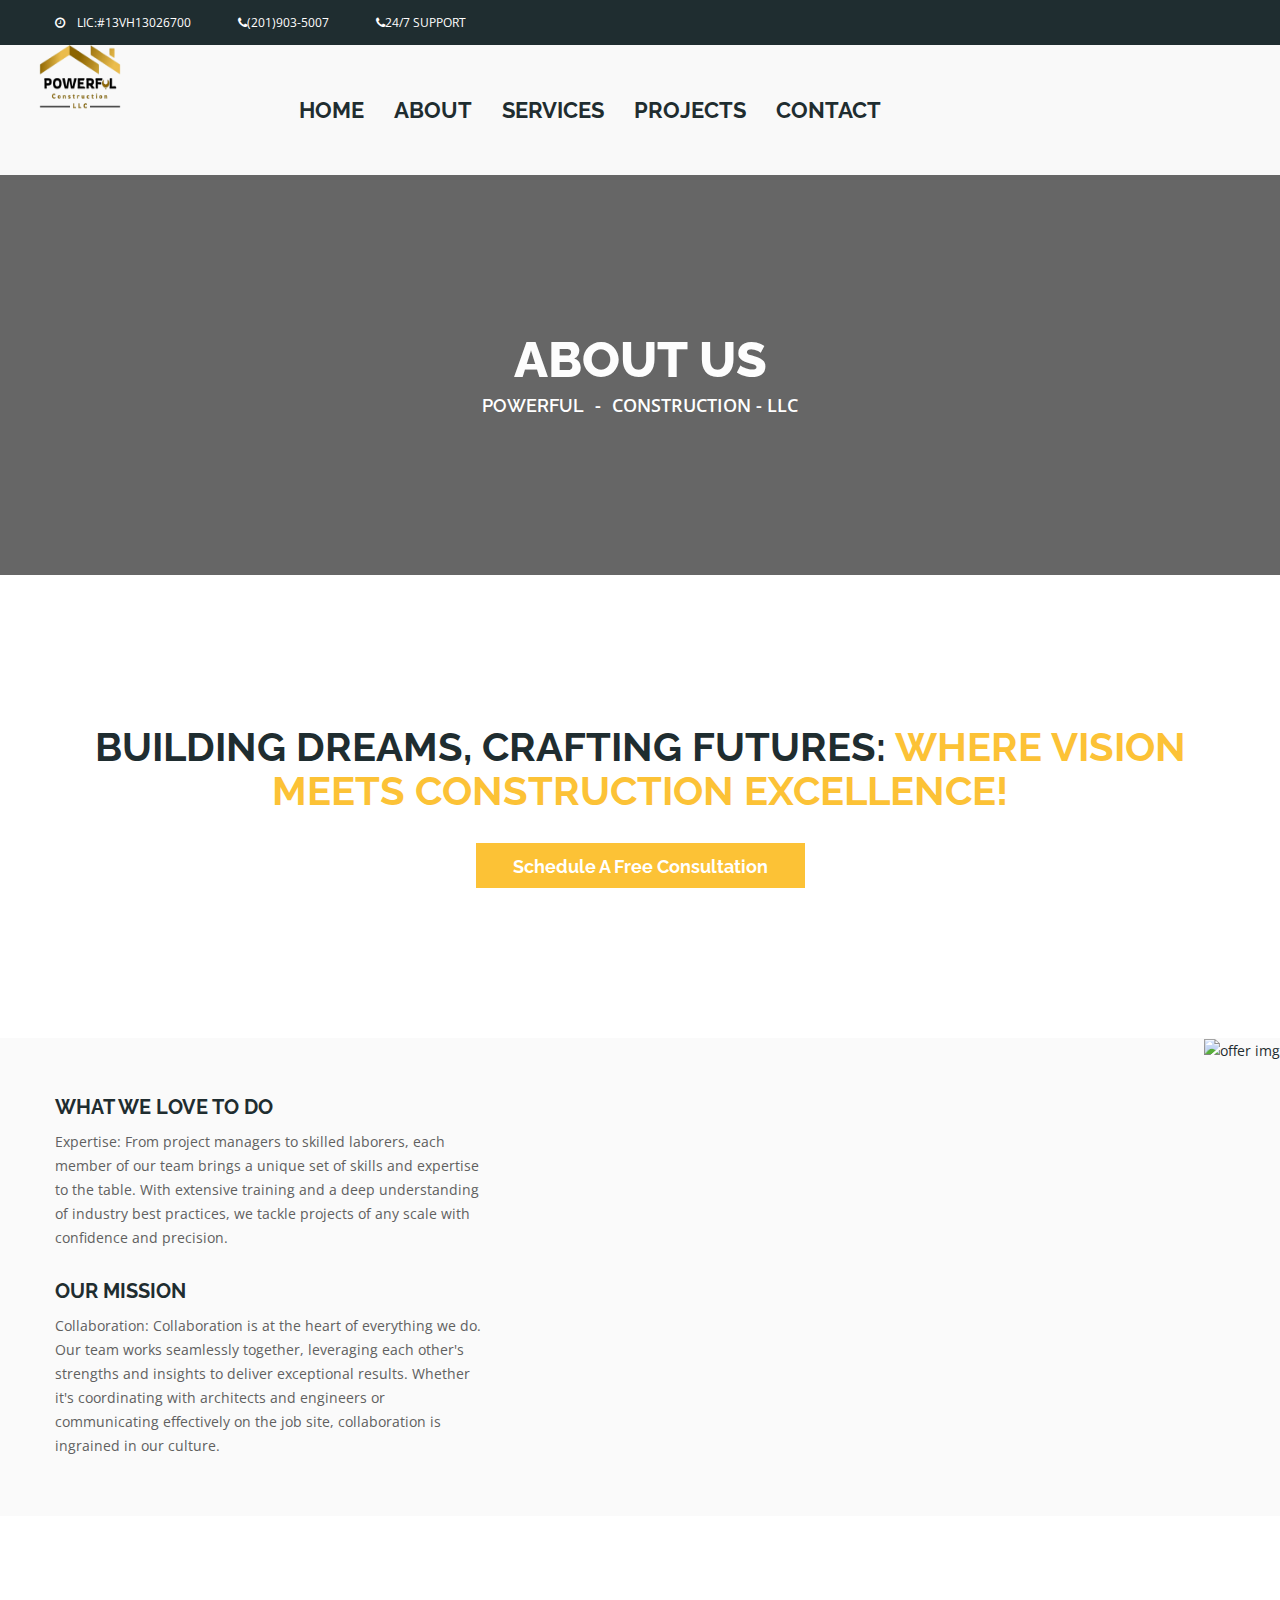
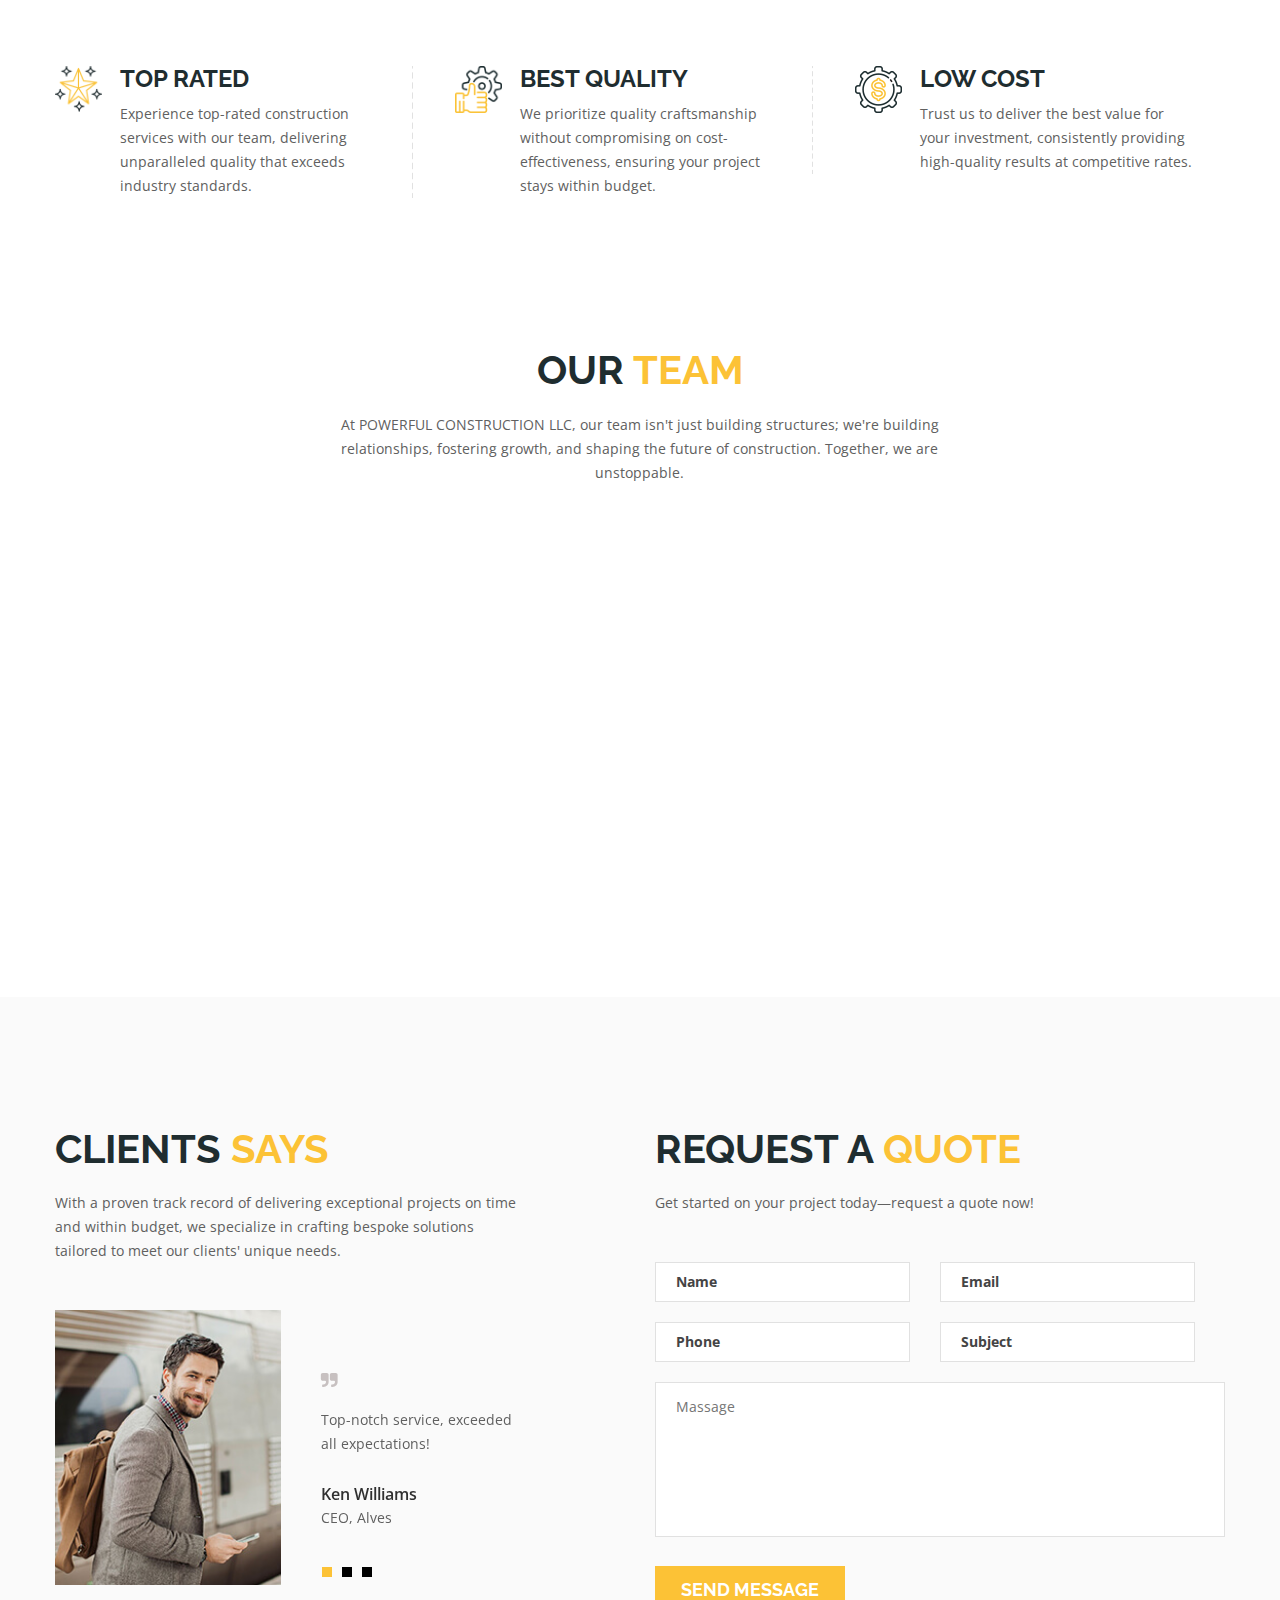
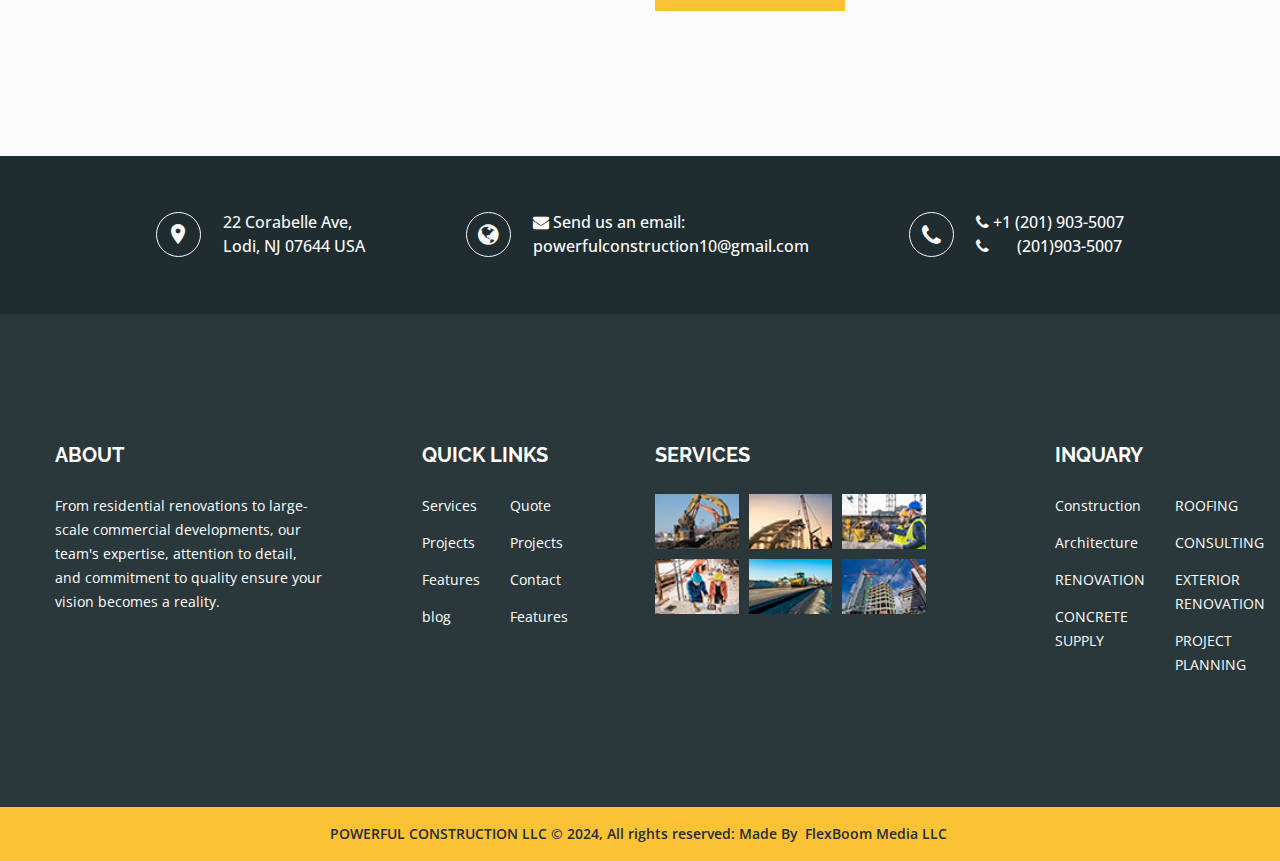
==== commit 4eee9f9f: "changes" ====
--- a/about.html
+++ b/about.html
@@ -33,13 +33,13 @@
               <ul class="heaher__top__left">
                 <li><i class="fa fa-clock-o"></i>LIC:#13VH13026700</li>
                 <li>
-                  <a href="tel: +1 (862)903-5007" class="cs-phone"
-                    ><span class="fa fa-phone"></span>(862)903-5007
+                  <a href="tel: +1 (201)903-5007" class="cs-phone"
+                    ><span class="fa fa-phone"></span>(201)903-5007
                   </a>
                 </li>
 
                 <li>
-                  <a href="tel: +1 (862)903-5007" class="cs-phone"
+                  <a href="tel: +1 (201)903-5007" class="cs-phone"
                     ><span class="fa fa-phone"></span>24/7 SUPPORT
                   </a>
                 </li>
@@ -89,11 +89,11 @@
             </div>
             <div class="col-md-3 hidden-xs main__menu__nav">
               <a
-                href="tel: +1 (862)903-5007"
+                href="tel: +1 (201)903-5007"
                 class="phone_text main__menu"
                 style="color: rgb(203, 0, 0)"
               >
-                <span class="fa fa-phone"></span> (862)903-5007
+                <span class="fa fa-phone"></span> (201)903-5007
               </a>
             </div>
           </div>
@@ -109,7 +109,7 @@
         class="ht__bradcaump__area"
         data--black__overlay="6"
         style="
-          background: rgba(0, 0, 0, 0) url(images/bg/5.jpg) no-repeat scroll
+          background: rgba(0, 0, 0, 0) url(images/bg/back.png) no-repeat scroll
             center center / cover;
         "
       >
@@ -191,7 +191,7 @@
         </div>
         <div class="htc__offer__thumb">
           <div class="htc__offer__thumb__inner">
-            <img src="images/about/1.jpg" alt="offer img" />
+            <img src="images/slider/bg/1920.png" alt="offer img" />
           </div>
         </div>
       </section>
@@ -425,8 +425,8 @@
                   <p>Get started on your project today—request a quote now!</p>
                 </div>
                 <form
-                  action="https://formspree.io/f/xayroaaw"
-                  method="POST"
+                action="https://formspree.io/f/xpzvrybl"
+                method="POST"
                   enctype="multipart/form-data"
                 >
                   <label class="single__cl__form">
@@ -669,13 +669,13 @@
                   </div>
                   <div class="ht__address__details">
                     <p>
-                      <a href="tel: +1 (862)903-5007" class="cs-phone"
-                        ><span class="fa fa-phone"></span> +1 (862) 903-5007
+                      <a href="tel: +1 (201)903-5007" class="cs-phone"
+                        ><span class="fa fa-phone"></span> +1 (201) 903-5007
                       </a>
                     </p>
                     <p>
-                      <a href="tel: +1 (862)903-5007" class="cs-phone"
-                        ><span class="fa fa-phone"></span> &nbsp; &nbsp; &nbsp; (862)903-5007
+                      <a href="tel: +1 (201)903-5007" class="cs-phone"
+                        ><span class="fa fa-phone"></span> &nbsp; &nbsp; &nbsp; (201)903-5007
                       </a>
                     </p>
                   </div>
--- a/css/core.css
+++ b/css/core.css
@@ -1,12 +1,4 @@
-/*------------------------------------------------------------------------------
 
-  Template Name: Simply Construction HTML Template.
-  Template URI: #
-  Description: Simply Construction is a unique website template designed in HTML with a simple & beautiful look. There is an excellent solution for creating clean, wonderful and trending material design corporate, corporate any other purposes websites.
-  Author: DevItems
-  Version: 1.0
-
--------------------------------------------------------------------------------*/
 
 	@import url("font-awesome.css");
 	@import url("material-design-iconic-font.min.css");
--- a/css/shortcode/shortcodes.css
+++ b/css/shortcode/shortcodes.css
@@ -1,10 +1,4 @@
-/*-----------------------------------------------------------------------------------
-  Template Name: Simply Construction HTML Template.
-  Template URI: #
-  Description: Simply Construction is a unique website template designed in HTML with a simple & beautiful look. There is an excellent solution for creating clean, wonderful and trending material design corporate, corporate any other purposes websites.
-  Author: DevItems
-  Version: 1.0
--------------------------------------------------------------------------------------*/
+
 
 @import url("header.css");
 @import url("slider.css");
--- a/style.css
+++ b/style.css
@@ -1,61 +1,4 @@
-/*-----------------------------------------------------------------------------------
-  Template Name: Simply Construction HTML Template.
-  Template URI: #
-  Description: Simply Construction is a unique website template designed in HTML with a simple & beautiful look. There is an excellent solution for creating clean, wonderful and trending material design corporate, corporate any other purposes websites.
-  Author: DevItems
-  Version: 1.0
-
-
------------------------------------------------------------------------------------
-  
-  CSS INDEX
-  ===================
-
-  01. Google fonts
-  02. Scroll To Top
-  03. About Area
-  04. Service Area
-  05. Offer Area
-  06. Project Area
-  07. Call to Action Area
-  08. Team Area
-  09. Testimonial Area
-  10. Blog Area
-  11. Brand Area
-  12. Newsletter Area
-  13. Counterup Area
-  14. Google Map Area
-  15. Bradcaump Area
-  16. Our Mission Area
-  17. Project Area
-  18. Blog Details Area
-  19. Single Service Area
-  20. Single Project Area
-  21. Contact Area
-  22. Log In Register Area
-
------------------------------------------------------------------------------------*/
-
-
-/*----------------------------------------*/
-/*  1. Google fonts
-/*----------------------------------------*/
-
-/*
-
-    font-family: 'Raleway', sans-serif;
-
-    font-family: 'Open Sans', sans-serif;
-
-    font-family: 'Josefin Sans', sans-serif;
-
-
-*/
-
-
-/*---------------------------------------
-  02. Scroll To Top
-----------------------------------------*/
+
  #scrollUp {
     border-radius: 2px;
     bottom: 80px;
--- a/css/responsive.css
+++ b/css/responsive.css
@@ -1,15 +1,4 @@
-/*-----------------------------------------------------------------------------------
-
-  Template Name: Simply Construction HTML Template.
-  Template URI: #
-  Description: Simply Construction is a unique website template designed in HTML with a simple & beautiful look. There is an excellent solution for creating clean, wonderful and trending material design corporate, corporate any other purposes websites.
-  Author: DevItems
-  Version: 1.0
-
------------------------------------------------------------------------------------*/
-
-
-/* Large screen desktop */
+
 @media (min-width: 1366px) and (max-width: 1500px){
 
 
--- a/css/custom.css
+++ b/css/custom.css
@@ -1,11 +1 @@
-/*--------------------------------------------------------------
-  Template Name: Simply Construction HTML Template.
-  Template URI: #
-  Description: Simply Construction is a unique website template designed in HTML with a simple & beautiful look. There is an excellent solution for creating clean, wonderful and trending material design corporate, corporate any other purposes websites.
-  Author: DevItems
-  Version: 1.0
----------------------------------------------------------------*/
 
-/* ----------------------------------------------------
-	You can put your custom css code here: 
--------------------------------------------------------*/
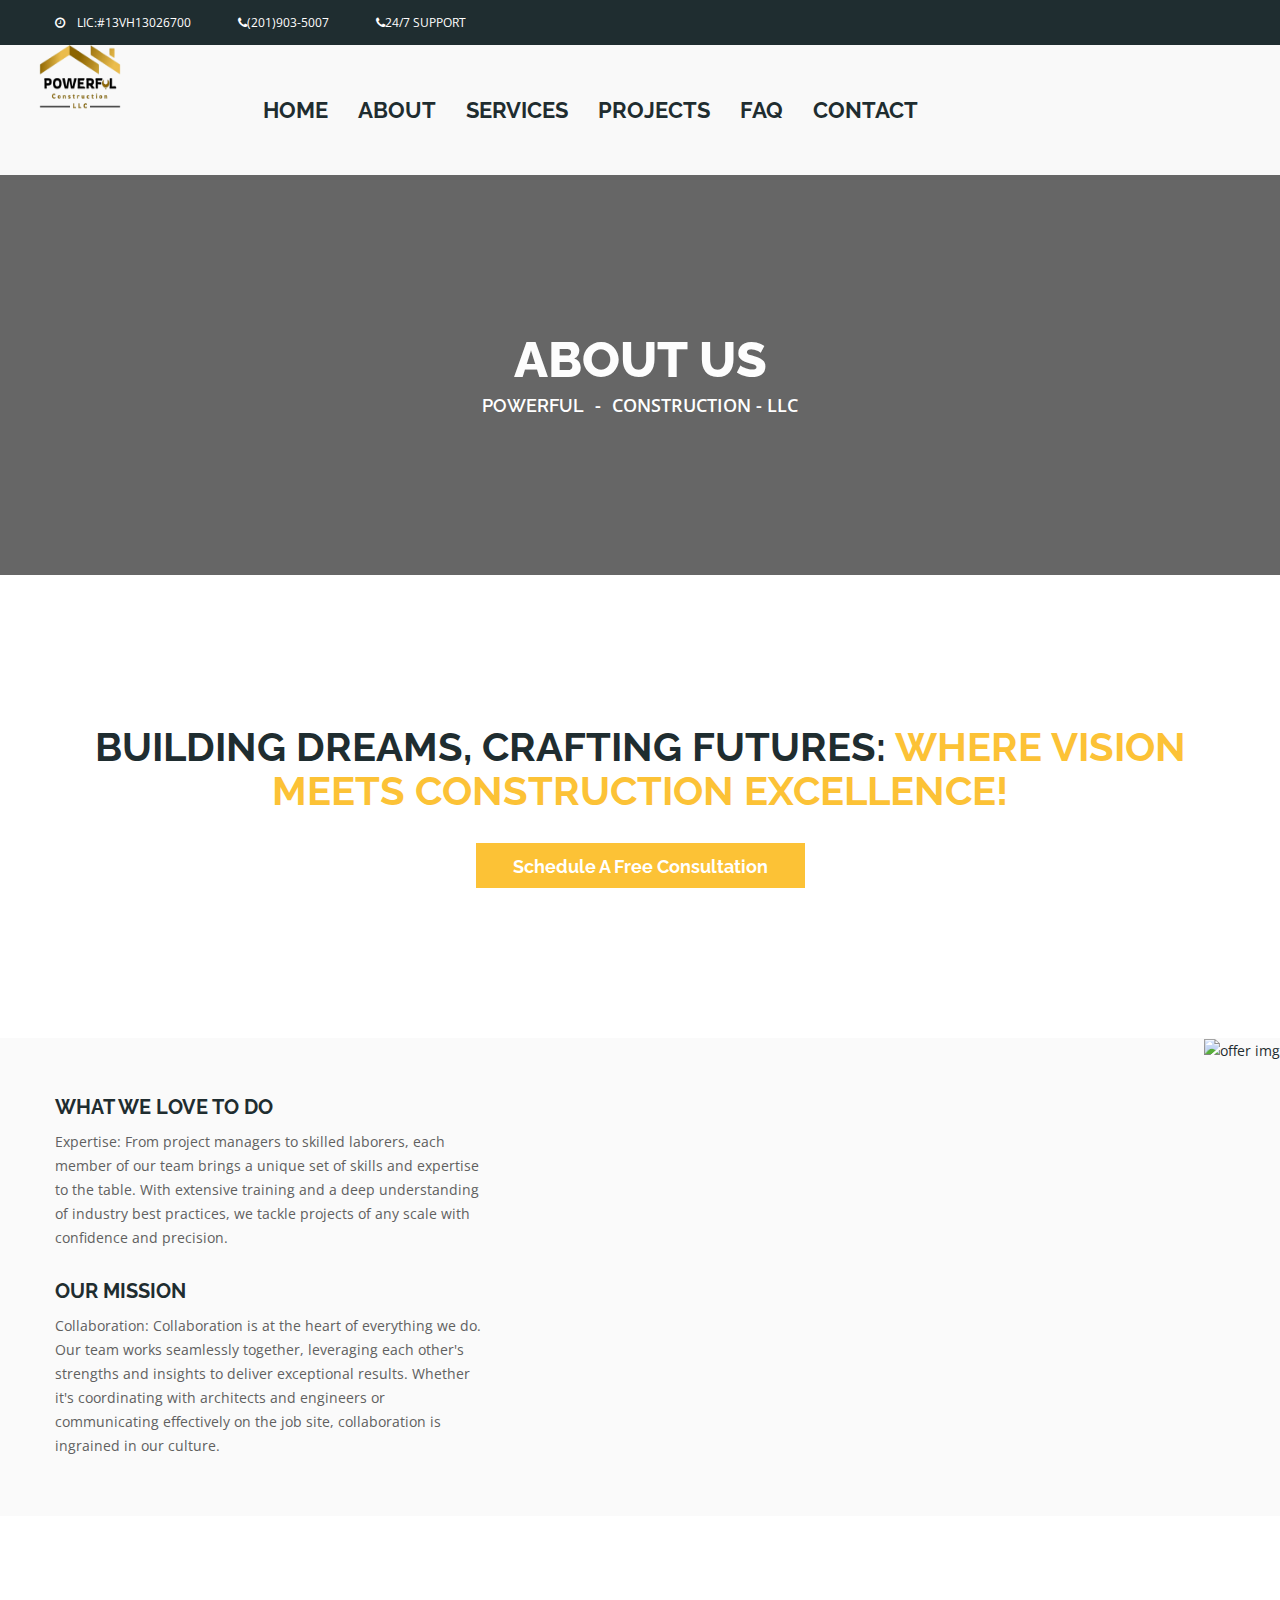
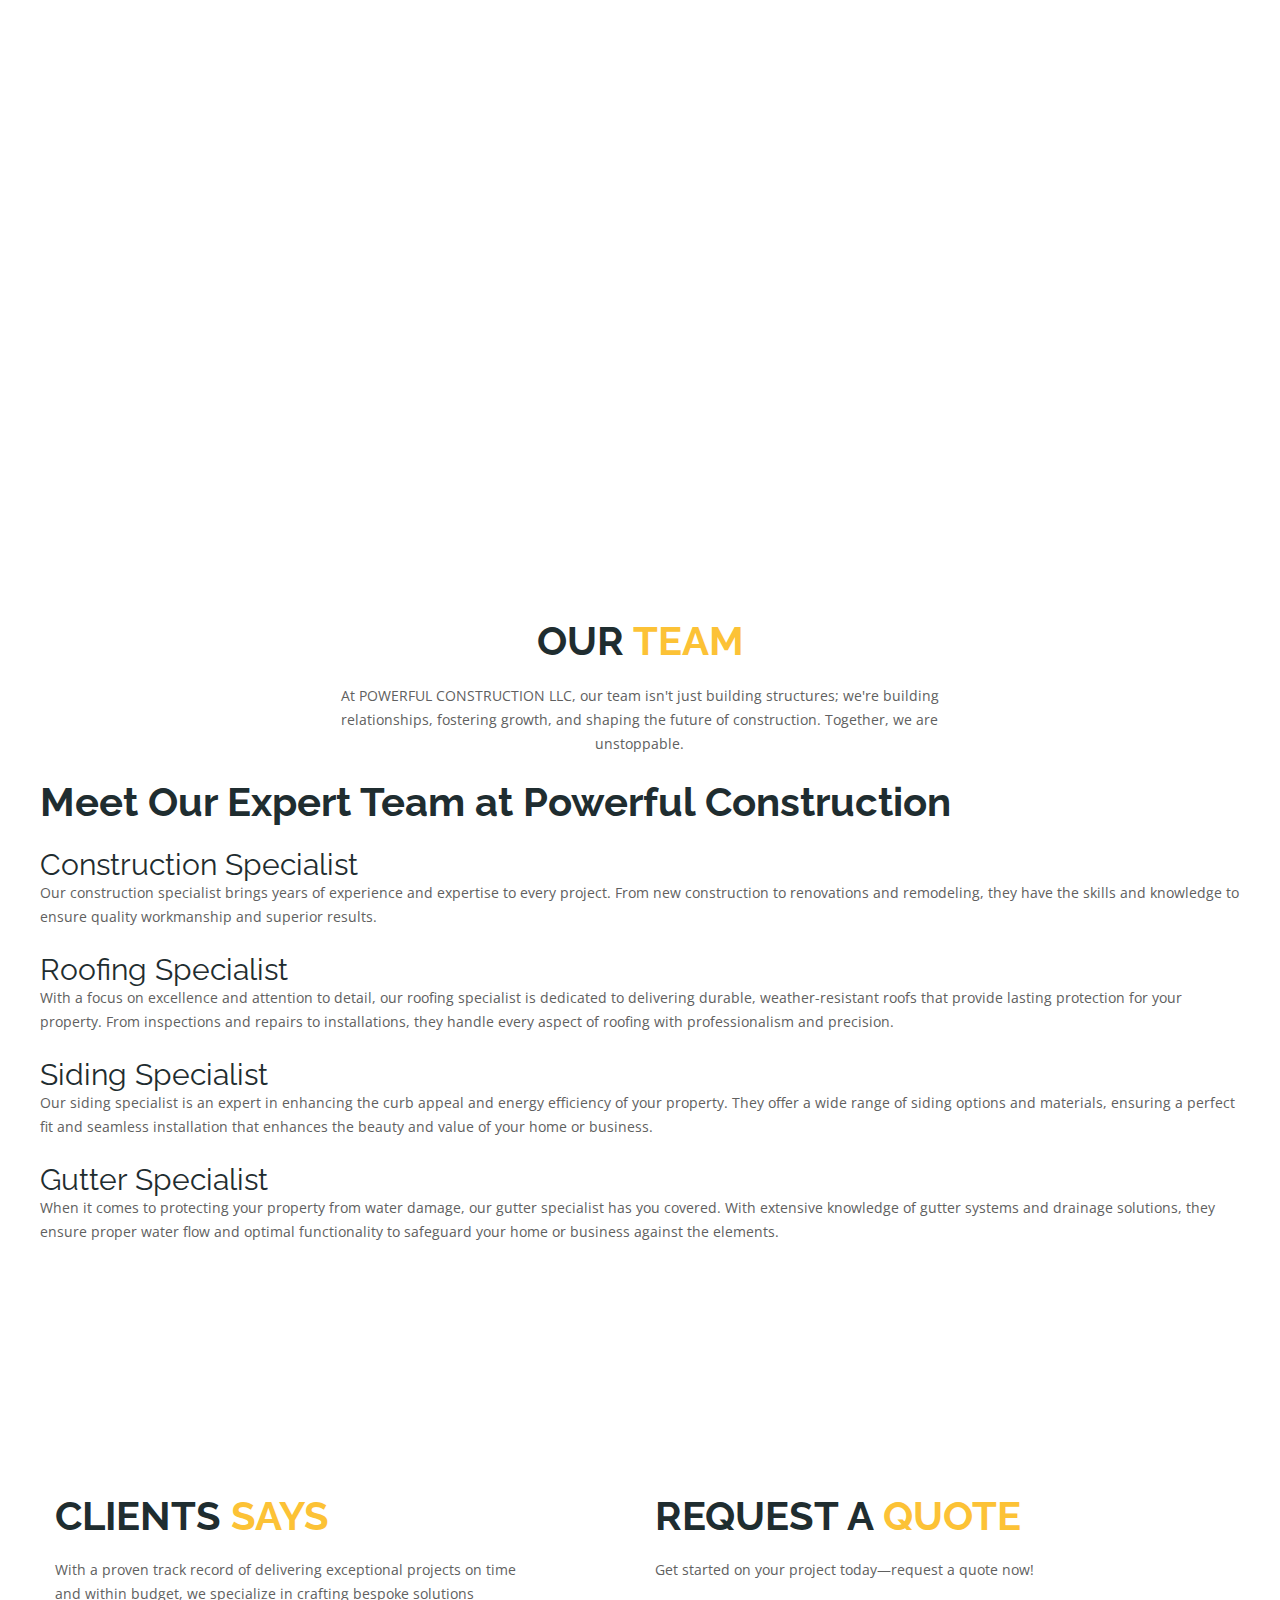
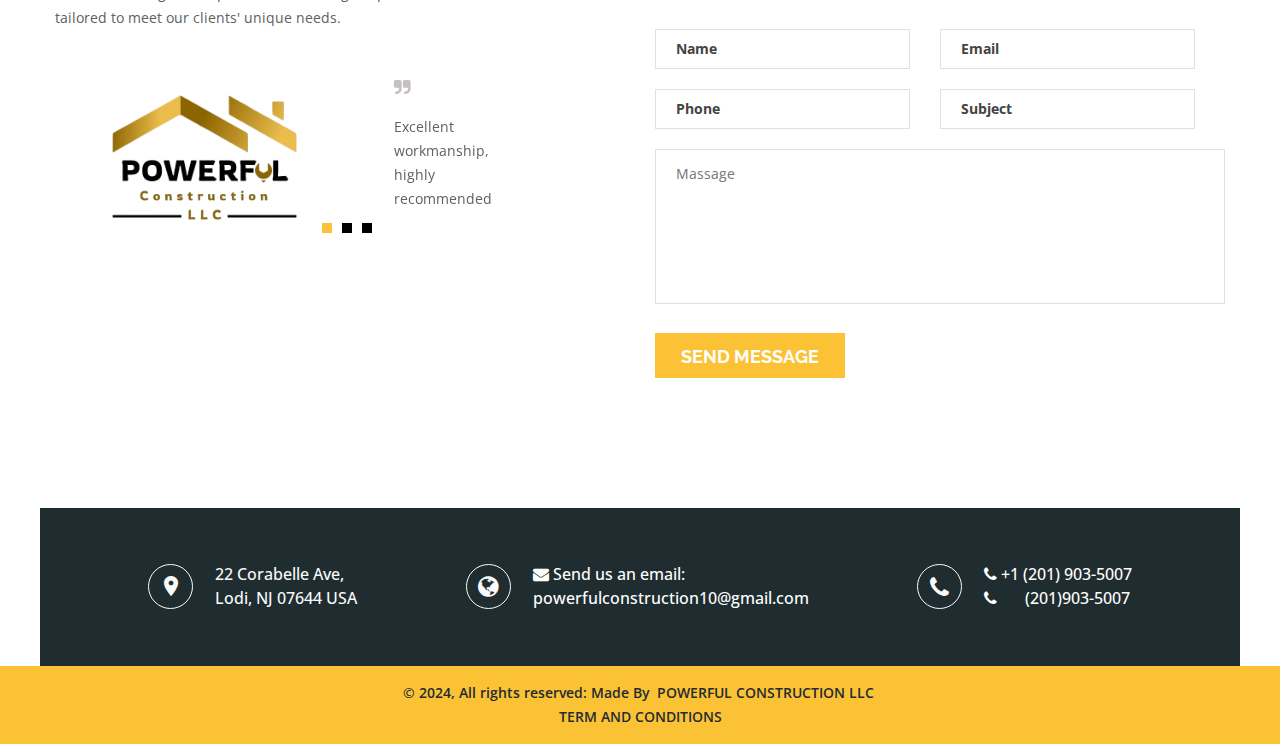
==== commit a615efb5: "ads" ====
--- a/about.html
+++ b/about.html
@@ -59,7 +59,7 @@
           <div class="row">
             <div class="col-md-2 col-sm-6 col-xs-7">
               <div class="logo">
-                <a href="index.html">
+                <a href="https://powerful-construction.com/">
                   <img src="images/logo/11.png" alt="logo image" />
                 </a>
               </div>
@@ -68,21 +68,63 @@
             <div class="col-md-7 col-sm-6 col-xs-5">
               <nav class="main__menu__nav hidden-xs hidden-sm">
                 <ul class="main__menu">
-                  <li class="drop"><a href="index.html">HOME</a></li>
-                  <li><a href="about.html">ABOUT</a></li>
-                  <li><a href="service.html">SERVICES</a></li>
-                  <li><a href="Project.html">PROJECTS</a></li>
-                  <li><a href="contact.html">CONTACT</a></li>
+                  <li class="drop">
+                    <a href="https://powerful-construction.com/">HOME</a>
+                  </li>
+                  <li>
+                    <a href="https://powerful-construction.com/about"
+                      >ABOUT</a
+                    >
+                  </li>
+                  <li>
+                    <a href="https://powerful-construction.com/service"
+                      >SERVICES</a
+                    >
+                  </li>
+                  <li>
+                    <a href="https://powerful-construction.com/Project"
+                      >PROJECTS</a
+                    >
+                  </li>
+                  <li>
+                    <a href="https://powerful-construction.com/faq">FAQ</a>
+                  </li>
+                  <li>
+                    <a href="https://powerful-construction.com/contact"
+                      >CONTACT</a
+                    >
+                  </li>
                 </ul>
               </nav>
               <div class="mobile-menu clearfix visible-xs visible-sm">
                 <nav id="mobile_dropdown">
                   <ul>
-                    <li><a href="index.html">HOME</a></li>
-                    <li><a href="about.html">ABOUT</a></li>
-                    <li><a href="service.html">SERVICES</a></li>
-                    <li><a href="Project.html">PROJECTS</a></li>
-                    <li><a href="contact.html">CONTACT</a></li>
+                    <li>
+                      <a href="https://powerful-construction.com/">HOME</a>
+                    </li>
+                    <li>
+                      <a href="https://powerful-construction.com/about"
+                        >ABOUT</a
+                      >
+                    </li>
+                    <li>
+                      <a href="https://powerful-construction.com/service"
+                        >SERVICES</a
+                      >
+                    </li>
+                    <li>
+                      <a href="https://powerful-construction.com/Project"
+                        >PROJECTS</a
+                      >
+                    </li>
+                    <li>
+                      <a href="https://powerful-construction.com/faq">FAQ</a>
+                    </li>
+                    <li>
+                      <a href="https://powerful-construction.com/contact"
+                        >CONTACT</a
+                      >
+                    </li>
                   </ul>
                 </nav>
               </div>
@@ -120,7 +162,7 @@
                 <div class="bradcaump__inner text-center">
                   <h2 class="bradcaump-title">About Us</h2>
                   <nav class="bradcaump-inner">
-                    <a class="breadcrumb-item" href="index.html">POWERFUL</a>
+                    <a class="breadcrumb-item" href="https://powerful-construction.com">POWERFUL</a>
                     <span class="brd-separetor">-</span>
                     <span class="breadcrumb-item active"
                       >CONSTRUCTION - LLC</span
@@ -148,7 +190,7 @@
                   </h2>
                 </div>
                 <div class="htc__bst__btn text-center mt--30">
-                  <a class="htc__btn" href="contact.html"
+                  <a class="htc__btn" href="https://powerful-construction.com/contact"
                     >Schedule A Free Consultation</a
                   >
                 </div>
@@ -197,51 +239,92 @@
       </section>
       <!-- End Offer Area -->
       <!-- Start Offer Area -->
-      <section class="htc__offer__area ptb--150 bg__white">
+   <section class="htc__about__area ptb--150 bg__white">
         <div class="container">
           <div class="row">
-            <div class="col-md-4 col-lg-4 col-sm-6 col-xs-12">
-              <div class="offer">
-                <div class="offer__icon">
-                  <img src="images/others/icon-2/1.png" alt="icon images" />
-                </div>
-                <div class="offer__details">
-                  <h2><a href="#">TOP RATED</a></h2>
-                  <p>
-                    Experience top-rated construction services with our team,
-                    delivering unparalleled quality that exceeds industry
-                    standards.
-                  </p>
-                </div>
-              </div>
-            </div>
-            <div class="col-md-4 col-lg-4 col-sm-6 col-xs-12 xmt-40">
-              <div class="offer separator">
-                <div class="offer__icon">
-                  <img src="images/others/icon-2/2.png" alt="icon images" />
-                </div>
-                <div class="offer__details">
-                  <h2><a href="#">BEST QUALITY</a></h2>
-                  <p>
-                    We prioritize quality craftsmanship without compromising on
-                    cost-effectiveness, ensuring your project stays within
-                    budget.
-                  </p>
-                </div>
-              </div>
-            </div>
-            <div class="col-md-4 col-lg-4 hidden-sm col-xs-12 xmt-40">
-              <div class="offer separator">
-                <div class="offer__icon">
-                  <img src="images/others/icon-2/3.png" alt="icon images" />
-                </div>
-                <div class="offer__details">
-                  <h2><a href="#">LOW COST</a></h2>
-                  <p>
-                    Trust us to deliver the best value for your investment,
-                    consistently providing high-quality results at competitive
-                    rates.
-                  </p>
+            <div class="col-md-4 col-lg-3 col-lg-offset-1 col-sm-6 col-xs-12">
+              <div class="about foo xmt__40">
+                <div class="about__inner">
+                  <h2>OUR STORY</h2>
+                  <p>
+                    In our story, each project is not just about bricks and
+                    mortar, but about weaving tales of craftsmanship,
+                    dedication, and the pursuit of architectural excellence
+                  </p>
+
+                  <div class="about__icon">
+                    <img src="images/others/icon/1.png" alt="icon images" />
+                  </div>
+                </div>
+                <div class="about__inner about__hober__info">
+                  <h2>OUR STORY</h2>
+                  <p>
+                    In our story, each project is not just about bricks and
+                    mortar, but about weaving tales of craftsmanship,
+                    dedication, and the pursuit of architectural excellence
+                  </p>
+
+                  <div class="about__icon">
+                    <img src="images/others/icon/1.png" alt="icon images" />
+                  </div>
+                </div>
+              </div>
+            </div>
+            <div class="col-md-4 col-lg-3 col-sm-6 col-xs-12">
+              <div class="about foo">
+                <div class="about__inner">
+                  <h2>ABOUT US</h2>
+                  <p>
+                    In our story, each project is not just about bricks and
+                    mortar, but about weaving tales of craftsmanship,
+                    dedication, and the pursuit of architectural excellence
+                  </p>
+
+                  <div class="about__icon">
+                    <img src="images/others/icon/2.png" alt="icon images" />
+                  </div>
+                </div>
+                <div class="about__inner about__hober__info active">
+                  <h2>ABOUT US</h2>
+                  <p>
+                    Our company's About section encapsulates our unwavering
+                    dedication to exceeding expectations, fostering
+                    partnerships, and shaping the landscapes of tomorrow with
+                    integrity and ingenuity.
+                  </p>
+
+                  <div class="about__icon">
+                    <img src="images/others/icon/2.png" alt="icon images" />
+                  </div>
+                </div>
+              </div>
+            </div>
+            <div class="col-md-4 col-lg-3 hidden-sm col-xs-12">
+              <div class="about foo">
+                <div class="about__inner">
+                  <h2>OUR CERTIFICATE</h2>
+                  <p>
+                    Our company construction certification stands as a testament
+                    to our unwavering commitment to quality, safety, and
+                    industry-leading standards, ensuring peace of mind for every
+                    client.
+                  </p>
+
+                  <div class="about__icon">
+                    <img src="images/others/icon/3.png" alt="icon images" />
+                  </div>
+                </div>
+                <div class="about__inner about__hober__info">
+                  <h2>OUR CERTIFICATE</h2>
+                  <p>
+                    Our company construction certification stands as a testament
+                    to our unwavering commitment to quality, safety, and
+                    industry-leading standards, ensuring peace of mind for every
+                    client.
+                  </p>
+                </div>
+                <div class="about__icon">
+                  <img src="images/others/icon/3.png" alt="icon images" />
                 </div>
               </div>
             </div>
@@ -268,85 +351,62 @@
                 </div>
               </div>
             </div>
+            <br>
             <div class="row">
-              <div class="htc__team__wrap clearfix mt--30">
-                <!-- Start Single Team -->
-                <div class="col-md-3 col-lg-3 col-sm-4 col-xs-12">
-                  <div class="team foo">
-                    <div class="team__inner">
-                      <div class="team__thumb">
-                        <img src="images/team/1.jpg" alt="team image" />
-                      </div>
-                      <div class="team__hover__info"></div>
-                    </div>
-                    <div class="team__details">
-                      <h2><a href="#">Project Manager</a></h2>
-                    </div>
-                  </div>
-                </div>
-                <!-- End Single Team -->
-                <!-- Start Single Team -->
-                <div class="col-md-3 col-lg-3 col-sm-4 col-xs-12">
-                  <div class="team foo">
-                    <div class="team__inner">
-                      <div class="team__thumb">
-                        <img src="images/team/2.jpg" alt="team image" />
-                      </div>
-                      <div class="team__hover__info"></div>
-                    </div>
-                    <div class="team__details">
-                      <h2><a href="#">Construction Manager</a></h2>
-                    </div>
-                  </div>
-                </div>
-                <!-- End Single Team -->
-                <!-- Start Single Team -->
-                <div class="col-md-3 col-lg-3 col-sm-4 col-xs-12">
-                  <div class="team foo">
-                    <div class="team__inner">
-                      <div class="team__thumb">
-                        <img src="images/team/3.jpg" alt="team image" />
-                      </div>
-                      <div class="team__hover__info"></div>
-                    </div>
-                    <div class="team__details">
-                      <h2><a href="#">Senior Construction Engineer</a></h2>
-                    </div>
-                  </div>
-                </div>
-                <!-- End Single Team -->
-                <!-- Start Single Team -->
-                <div class="col-md-3 col-lg-3 hidden-sm col-xs-12">
-                  <div class="team foo">
-                    <div class="team__inner">
-                      <div class="team__thumb">
-                        <img src="images/team/4.jpg" alt="team image" />
-                      </div>
-                      <div class="team__hover__info"></div>
-                    </div>
-                    <div class="team__details">
-                      <h2>
-                        <a href="#">Director of Construction Operations</a>
-                      </h2>
-                    </div>
-                  </div>
-                </div>
-                <!-- End Single Team -->
-              </div>
+              <header>
+                <h1>Meet Our Expert Team at Powerful Construction</h1>
+              </header>
+              <br>
+              <section>
+                <h2>Construction Specialist</h2>
+                <p>
+                  Our construction specialist brings years of experience and
+                  expertise to every project. From new construction to
+                  renovations and remodeling, they have the skills and knowledge
+                  to ensure quality workmanship and superior results.
+                </p>
+              </section>
+              <br>
+              <section>
+                <h2>Roofing Specialist</h2>
+                <p>
+                  With a focus on excellence and attention to detail, our
+                  roofing specialist is dedicated to delivering durable,
+                  weather-resistant roofs that provide lasting protection for
+                  your property. From inspections and repairs to installations,
+                  they handle every aspect of roofing with professionalism and
+                  precision.
+                </p>
+              </section>
+              <br>
+              <section>
+                <h2>Siding Specialist</h2>
+                <p>
+                  Our siding specialist is an expert in enhancing the curb
+                  appeal and energy efficiency of your property. They offer a
+                  wide range of siding options and materials, ensuring a perfect
+                  fit and seamless installation that enhances the beauty and
+                  value of your home or business.
+                </p>
+              </section>
+              <br>
+              <section>
+                <h2>Gutter Specialist</h2>
+                <p>
+                  When it comes to protecting your property from water damage,
+                  our gutter specialist has you covered. With extensive
+                  knowledge of gutter systems and drainage solutions, they
+                  ensure proper water flow and optimal functionality to
+                  safeguard your home or business against the elements.
+                </p>
+              </section>
             </div>
           </div>
         </div>
       </section>
       <!-- End Team Area -->
       <!-- Start Testimonial Area -->
-      <section
-        class="htc__testimonial__area ptb--130"
-        data--gray__overlay="9"
-        style="
-          background: rgba(0, 0, 0, 0) url(images/bg/1.jpg) no-repeat fixed
-            center center / cover;
-        "
-      >
+      <section class="htc__testimonial__area ptb--130 bg__white">
         <div class="container">
           <div class="row">
             <div class="col-md-6 col-lg-5 col-sm-12 col-xs-12">
@@ -366,22 +426,39 @@
                   <!-- Start Single Testimonial -->
                   <div class="testimonial">
                     <div class="testimonial__thumb">
-                      <img src="images/test/client/1.jpg" alt="clint image" />
+                      <img src="images/logo/11.png" alt="clint image" />
+                    </div>
+                    <div class="testimonial__details">
+                      <div class="tes__icon">
+                        <i class="fa fa-quote-right"></i>
+                      </div>
+                      <p>Excellent workmanship, highly recommended</p>
+                      <h2>
+                        <a href="https://powerful-construction.com/about"></a>
+                      </h2>
+                    </div>
+                  </div>
+                  <!-- End Single Testimonial -->
+                  <!-- Start Single Testimonial -->
+                  <div class="testimonial">
+                    <div class="testimonial__thumb">
+                      <img src="images/logo/11.png" alt="clint image" />
                     </div>
                     <div class="testimonial__details">
                       <div class="tes__icon">
                         <i class="fa fa-quote-right"></i>
                       </div>
                       <p>Top-notch service, exceeded all expectations!</p>
-                      <h2><a href="#">Ken Williams</a></h2>
-                      <h4>CEO, Alves</h4>
+                      <h2>
+                        <a href="https://powerful-construction.com/about"></a>
+                      </h2>
                     </div>
                   </div>
                   <!-- End Single Testimonial -->
                   <!-- Start Single Testimonial -->
                   <div class="testimonial">
                     <div class="testimonial__thumb">
-                      <img src="images/test/client/1.jpg" alt="clint image" />
+                      <img src="images/logo/11.png" alt="clint image" />
                     </div>
                     <div class="testimonial__details">
                       <div class="tes__icon">
@@ -391,23 +468,9 @@
                         Efficient, reliable, and cost-effective. Truly impressed
                         with their professionalism.
                       </p>
-                      <h2><a href="#">Ken Williams</a></h2>
-                      <h4>CEO, Alves</h4>
-                    </div>
-                  </div>
-                  <!-- End Single Testimonial -->
-                  <!-- Start Single Testimonial -->
-                  <div class="testimonial">
-                    <div class="testimonial__thumb">
-                      <img src="images/test/client/1.jpg" alt="clint image" />
-                    </div>
-                    <div class="testimonial__details">
-                      <div class="tes__icon">
-                        <i class="fa fa-quote-right"></i>
-                      </div>
-                      <p>Excellent workmanship, highly recommended</p>
-                      <h2><a href="#">Ken Williams</a></h2>
-                      <h4>CEO, Alves</h4>
+                      <h2>
+                        <a href="https://powerful-construction.com/about"></a>
+                      </h2>
                     </div>
                   </div>
                   <!-- End Single Testimonial -->
@@ -425,8 +488,8 @@
                   <p>Get started on your project today—request a quote now!</p>
                 </div>
                 <form
-                action="https://formspree.io/f/xpzvrybl"
-                method="POST"
+                  action="https://formspree.io/f/xpzvrybl"
+                  method="POST"
                   enctype="multipart/form-data"
                 >
                   <label class="single__cl__form">
@@ -441,196 +504,24 @@
                     <textarea name="message" placeholder="Massage"></textarea>
                   </div>
                   <div class="clint__submit__btn">
-                    <button class="htc__btn" href="#">SEND MESSAGE</button>
+                    <button
+                      class="htc__btn"
+                      href="https://powerful-construction.com/about"
+                    >
+                      SEND MESSAGE
+                    </button>
                   </div>
                 </form>
-
-                <p class="form-messege"></p>
               </div>
             </div>
           </div>
         </div>
       </section>
-      <!-- End Testimonial Area -->
-      <!-- Start Counter Up Area -->
-      <!-- <section
-        class="htc__counterup__area ptb--50"
-        style="
-          background: rgba(0, 0, 0, 0) url(images/bg/3.jpg) no-repeat scroll
-            center center / cover;
-        "
-      >
-        <div class="container">
-          <div class="row">
-            <div class="col-md-12">
-              <div class="htc__counterup__wrap">
-                <div class="funfact">
-                  <div class="fact__details">
-                    <div class="funfact__count__inner">
-                      <div class="fact__count">
-                        <span class="count">598</span>
-                      </div>
-                    </div>
-                    <div class="fact__title">
-                      <h2>PROJECTS</h2>
-                    </div>
-                  </div>
-                </div>
-                <div class="funfact">
-                  <div class="fact__details">
-                    <div class="funfact__count__inner">
-                      <div class="fact__count">
-                        <span class="count">128</span>
-                      </div>
-                    </div>
-                    <div class="fact__title">
-                      <h2>CLIENTS</h2>
-                    </div>
-                  </div>
-                </div>
-                <div class="funfact">
-                  <div class="fact__details">
-                    <div class="funfact__count__inner">
-                      <div class="fact__count">
-                        <span class="count">339</span>
-                      </div>
-                    </div>
-                    <div class="fact__title">
-                      <h2>SUCCESS</h2>
-                    </div>
-                  </div>
-                </div>
-                <div class="funfact">
-                  <div class="fact__details">
-                    <div class="funfact__count__inner">
-                      <div class="fact__count">
-                        <span class="count">109</span>
-                      </div>
-                    </div>
-                    <div class="fact__title">
-                      <h2>AWARDS</h2>
-                    </div>
-                  </div>
-                </div>
-              </div>
-            </div>
-          </div>
-        </div>
-      </section> -->
-      <!-- End Counter Up Area -->
-      <!-- Start Brand Area -->
-      <!-- <div class="htc__brand__area">
-        <div class="container">
-          <div class="row">
-            <div class="col-xs-12">
-              <ul class="brand__list">
-                <li>
-                  <a href="#"
-                    ><img src="images/brand/1.jpg" alt="brand images"
-                  /></a>
-                </li>
-                <li>
-                  <a href="#"
-                    ><img src="images/brand/2.jpg" alt="brand images"
-                  /></a>
-                </li>
-                <li>
-                  <a href="#"
-                    ><img src="images/brand/3.jpg" alt="brand images"
-                  /></a>
-                </li>
-                <li>
-                  <a href="#"
-                    ><img src="images/brand/4.jpg" alt="brand images"
-                  /></a>
-                </li>
-                <li>
-                  <a href="#"
-                    ><img src="images/brand/5.jpg" alt="brand images"
-                  /></a>
-                </li>
-              </ul>
-            </div>
-          </div>
-        </div>
-      </div> -->
-      <!-- End Brand Area -->
-      <!-- Start Newsletter Area -->
-      <!-- <section class="htc__newsletter__area ptb--90 bg__gray">
-        <div class="container">
-          <div class="row">
-            <div class="col-xs-12">
-              <div class="newsletter__wrap">
-                <h2 class="title__line">
-                  SUBSCRIBE <span class="text--theme">NEWSLETTER</span>
-                </h2>
-                <h4>Subscribe our newsletter and get latest update</h4>
-                <div class="newsletter__form">
-                  <div class="input__box">
-                    <div id="mc_embed_signup">
-                      <form
-                        action="#"
-                        method="post"
-                        id="mc-embedded-subscribe-form"
-                        name="mc-embedded-subscribe-form"
-                        class="validate"
-                        target="_blank"
-                        novalidate
-                      >
-                        <div
-                          id="mc_embed_signup_scroll"
-                          class="htc__news__inner"
-                        >
-                          <div class="news__input">
-                            <input
-                              type="email"
-                              value=""
-                              name="EMAIL"
-                              class="email"
-                              id="mce-EMAIL"
-                              placeholder="Email Address"
-                              required
-                            />
-                          </div>
-                          <div
-                            style="position: absolute; left: -5000px"
-                            aria-hidden="true"
-                          >
-                            <input
-                              type="text"
-                              name="b_6bbb9b6f5827bd842d9640c82_05d85f18ef"
-                              tabindex="-1"
-                              value=""
-                            />
-                          </div>
-                          <div class="clearfix subscribe__btn">
-                            <input
-                              type="submit"
-                              value="SUBSCRIBE NOW"
-                              name="subscribe"
-                              id="mc-embedded-subscribe"
-                              class="bst__btn btn--white__color"
-                            />
-                          </div>
-                        </div>
-                      </form>
-                    </div>
-                  </div>
-                </div>
-              </div>
-            </div>
-          </div>
-        </div>
-        <div class="newsletter__thumb">
-          <div class="newsletter__thumb__inner">
-            <img src="images/others/1.png" alt="newsletter img" />
-          </div>
-        </div>
-      </section> -->
-      <!-- End Newsletter Area -->
-      <!-- Start Contact Address -->
-      <div class="htc__contact__address add-res bg__cat--1">
-        <div class="container">
+
+      <!-- End Contact Address -->
+      <!-- Start Footer Area -->
+      <footer class="htc__footer__area">
+        <div class="container htc__contact__address add-res bg__cat--1">
           <div class="row">
             <div class="col-md-12">
               <div class="htc__contact__wrap clearfix">
@@ -640,9 +531,7 @@
                     <i class="zmdi zmdi-pin"></i>
                   </div>
                   <div class="ht__address__details">
-                    <p>
-                      22 Corabelle Ave, <br />Lodi, NJ 07644 USA
-                    </p>
+                    <p>22 Corabelle Ave, <br />Lodi, NJ 07644 USA</p>
                   </div>
                 </div>
                 <!-- End Single Address -->
@@ -653,12 +542,15 @@
                   </div>
                   <div class="ht__address__details">
                     <p>
-                      <a href="mailto:powerfulconstruction10@gmail.com" class="cs-email">
+                      <a
+                        href="mailto:powerfulconstruction10@gmail.com"
+                        class="cs-email"
+                      >
                         <span class="fa fa-envelope"></span>
-                        Send us an email: <br> powerfulconstruction10@gmail.com
+                        Send us an email: <br />
+                        powerfulconstruction10@gmail.com
                       </a>
                     </p>
-                  
                   </div>
                 </div>
                 <!-- End Single Address -->
@@ -675,137 +567,13 @@
                     </p>
                     <p>
                       <a href="tel: +1 (201)903-5007" class="cs-phone"
-                        ><span class="fa fa-phone"></span> &nbsp; &nbsp; &nbsp; (201)903-5007
+                        ><span class="fa fa-phone"></span> &nbsp; &nbsp; &nbsp;
+                        (201)903-5007
                       </a>
                     </p>
                   </div>
                 </div>
                 <!-- End Single Address -->
-              </div>
-            </div>
-          </div>
-        </div>
-      </div>
-      <!-- End Contact Address -->
-      <!-- Start Footer Area -->
-      <footer class="htc__footer__area">
-        <div
-          class="footer__top ptb--130"
-          data--1f2d30__overlay="9.5"
-          style="
-            background: rgba(0, 0, 0, 0) url(images/bg/2.jpg) no-repeat fixed
-              center center / cover;
-          "
-        >
-          <div class="container">
-            <div class="row">
-              <div class="htc__footer__wrap clearfix">
-                <!-- Start Single Footer -->
-                <div class="col-md-3 col-lg-3 col-sm-6 col-xs-12">
-                  <div class="footer">
-                    <div class="footer__widget">
-                      <h2 class="ft__title">ABOUT</h2>
-                    </div>
-                    <div class="ft__details">
-                      <p>
-                        From residential renovations to large-scale commercial
-                        developments, our team's expertise, attention to detail,
-                        and commitment to quality ensure your vision becomes a
-                        reality.
-                      </p>
-                    </div>
-                  </div>
-                </div>
-                <!-- End Single Footer -->
-                <!-- Start Single Footer -->
-                <div class="col-md-3 col-lg-3 col-sm-6 col-xs-12 xmt-40">
-                  <div class="footer quick__link">
-                    <div class="footer__widget">
-                      <h2 class="ft__title">QUICK LINKS</h2>
-                    </div>
-                    <div class="footer__link">
-                      <ul class="ft__menu">
-                        <li><a href="service.html">Services</a></li>
-                        <li><a href="#">Projects</a></li>
-                        <li><a href="#">Features</a></li>
-                        <li><a href="#">blog</a></li>
-                      </ul>
-                      <ul class="ft__menu">
-                        <li><a href="#">Quote</a></li>
-                        <li><a href="#">Projects</a></li>
-                        <li><a href="contact.html">Contact</a></li>
-                        <li><a href="#">Features</a></li>
-                      </ul>
-                    </div>
-                  </div>
-                </div>
-                <!-- End Single Footer -->
-                <!-- Start Single Footer -->
-                <div class="col-md-3 col-lg-3 col-sm-6 col-xs-12 smt-40 xmt-40">
-                  <div class="footer">
-                    <div class="footer__widget">
-                      <h2 class="ft__title">SERVICES</h2>
-                    </div>
-                    <ul class="footer__instagram">
-                      <li>
-                        <a href="#"
-                          ><img src="images/blog/sm-img/1.jpg" alt="images"
-                        /></a>
-                      </li>
-                      <li>
-                        <a href="#"
-                          ><img src="images/blog/sm-img/2.jpg" alt="images"
-                        /></a>
-                      </li>
-                      <li>
-                        <a href="#"
-                          ><img src="images/blog/sm-img/3.jpg" alt="images"
-                        /></a>
-                      </li>
-                      <li>
-                        <a href="#"
-                          ><img src="images/blog/sm-img/4.jpg" alt="images"
-                        /></a>
-                      </li>
-                      <li>
-                        <a href="#"
-                          ><img src="images/blog/sm-img/5.jpg" alt="images"
-                        /></a>
-                      </li>
-                      <li>
-                        <a href="#"
-                          ><img src="images/blog/sm-img/6.jpg" alt="images"
-                        /></a>
-                      </li>
-                    </ul>
-                  </div>
-                </div>
-                <!-- End Single Footer -->
-                <!-- Start Single Footer -->
-                <div
-                  class="col-md-3 col-lg-2 col-lg-offset-1 col-sm-6 col-xs-12 smt-40 xmt-40"
-                >
-                  <div class="footer">
-                    <div class="footer__widget">
-                      <h2 class="ft__title">INQUARY</h2>
-                      <div class="footer__link">
-                        <ul class="ft__menu">
-                          <li><a href="#">Construction</a></li>
-                          <li><a href="#">Architecture</a></li>
-                          <li><a href="#">RENOVATION</a></li>
-                          <li><a href="#">CONCRETE SUPPLY</a></li>
-                        </ul>
-                        <ul class="ft__menu">
-                          <li><a href="#">ROOFING</a></li>
-                          <li><a href="#">CONSULTING</a></li>
-                          <li><a href="#">EXTERIOR RENOVATION</a></li>
-                          <li><a href="#">PROJECT PLANNING</a></li>
-                        </ul>
-                      </div>
-                    </div>
-                  </div>
-                </div>
-                <!-- End Single Footer -->
               </div>
             </div>
           </div>
@@ -816,9 +584,17 @@
               <div class="col-xs-12">
                 <div class="copyright__inner">
                   <p>
-                    POWERFUL CONSTRUCTION LLC © 2024, All rights reserved: Made
-                    By
-                    <a href="flexboom.media">FlexBoom Media LLC </a>
+                    © 2024, All rights reserved: Made By
+                    <a target="_blank" href="https://powerful-construction.com"
+                      >POWERFUL CONSTRUCTION LLC</a
+                    >
+                  </p>
+                  <p>
+                    <a
+                      target="_blank"
+                      href="https://powerful-construction.com/terms"
+                      >TERM AND CONDITIONS</a
+                    >
                   </p>
                 </div>
               </div>
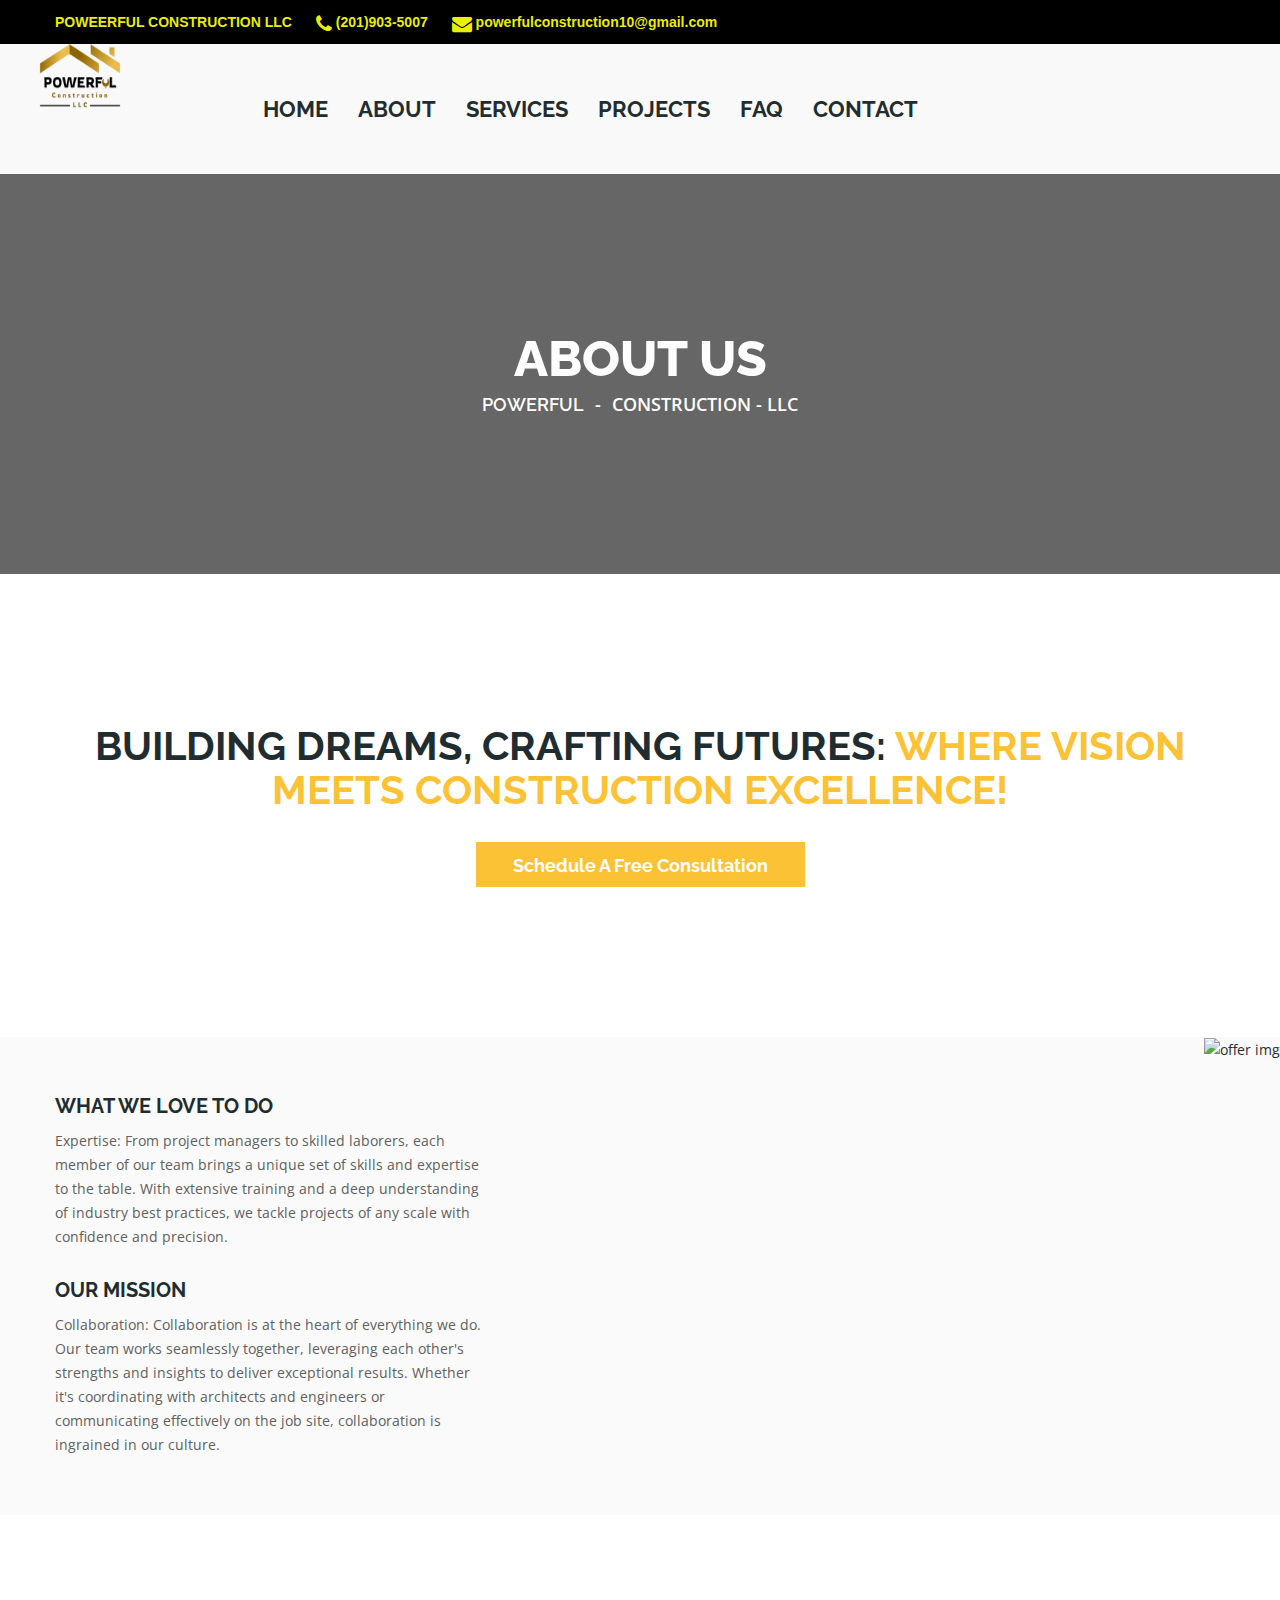
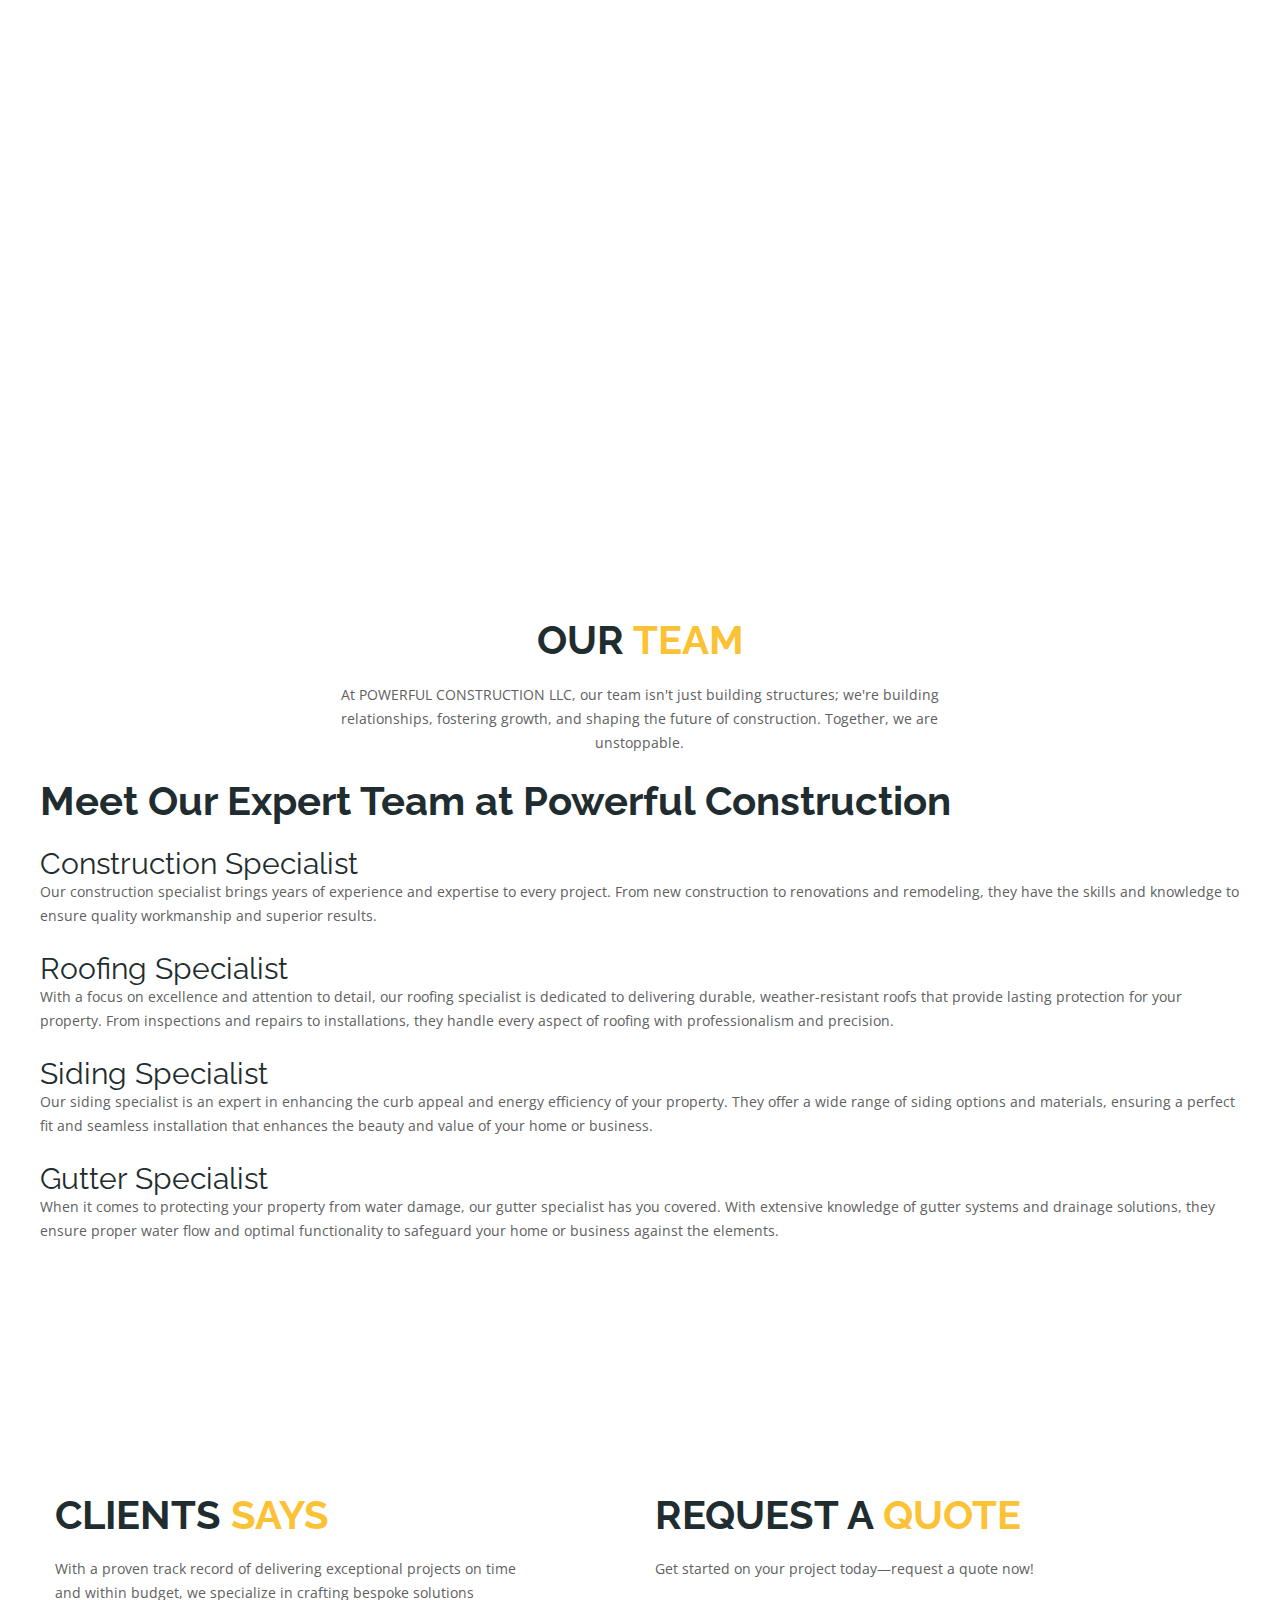
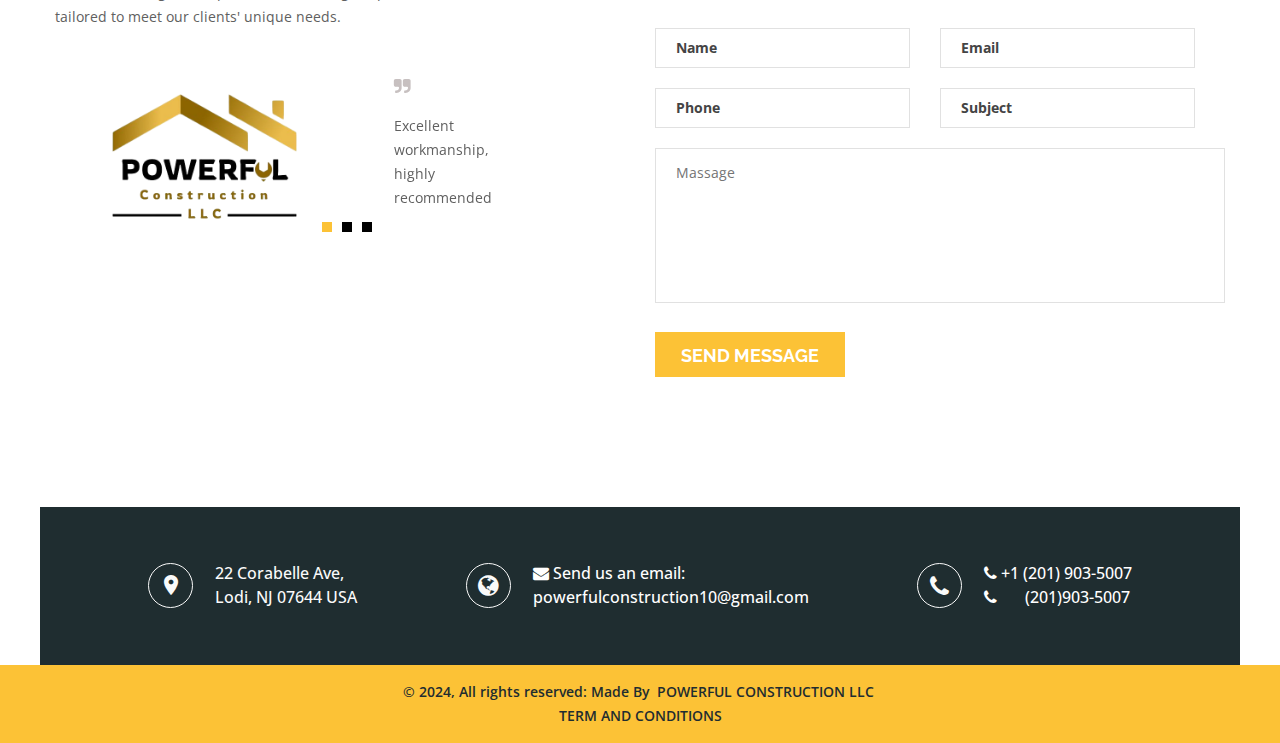
==== commit ce9ff89b: "last" ====
--- a/about.html
+++ b/about.html
@@ -26,31 +26,35 @@
       class="htc-header"
       style="background-color: rgba(239, 239, 239, 0.38)"
     >
-      <div class="htc__header__top bg__cat--1">
+    <header>
+      <!-- Top Navbar -->
+      <div class="top_nav">
         <div class="container">
-          <div class="row">
-            <div class="col-md-6 col-lg-6 col-sm-6 col-xs-12">
-              <ul class="heaher__top__left">
-                <li><i class="fa fa-clock-o"></i>LIC:#13VH13026700</li>
-                <li>
-                  <a href="tel: +1 (201)903-5007" class="cs-phone"
-                    ><span class="fa fa-phone"></span>(201)903-5007
-                  </a>
-                </li>
-
-                <li>
-                  <a href="tel: +1 (201)903-5007" class="cs-phone"
-                    ><span class="fa fa-phone"></span>24/7 SUPPORT
-                  </a>
-                </li>
-              </ul>
-            </div>
-            <div class="col-md-6 col-lg-6 col-sm-6 col-xs-12">
-              <div class="header__top__right"></div>
-            </div>
-          </div>
+          <ul class="list-inline info">
+            <li>
+              <p>
+                <a><strong> POWEERFUL CONSTRUCTION LLC</strong></a>
+              </p>
+            </li>
+            <li>
+              <a href="tel: +1 (201)903-5007" class="cs-phone"
+                ><span class="fa fa-phone"></span>
+                <strong> (201)903-5007</strong>
+              </a>
+            </li>
+            <li>
+              <a
+                href="mailto:powerfulconstruction10@gmail.com"
+                class="cs-email"
+              >
+                <span class="fa fa-envelope"></span>
+                <strong> powerfulconstruction10@gmail.com</strong>
+              </a>
+            </li>
+          </ul>
         </div>
       </div>
+    </header>
       <div
         id="sticky-header-with-topbar"
         class="mainmenu__wrap sticky__header"
@@ -592,7 +596,7 @@
                   <p>
                     <a
                       target="_blank"
-                      href="https://powerful-construction.com/terms"
+                      href="https://powerful-construction.com/Terms"
                       >TERM AND CONDITIONS</a
                     >
                   </p>
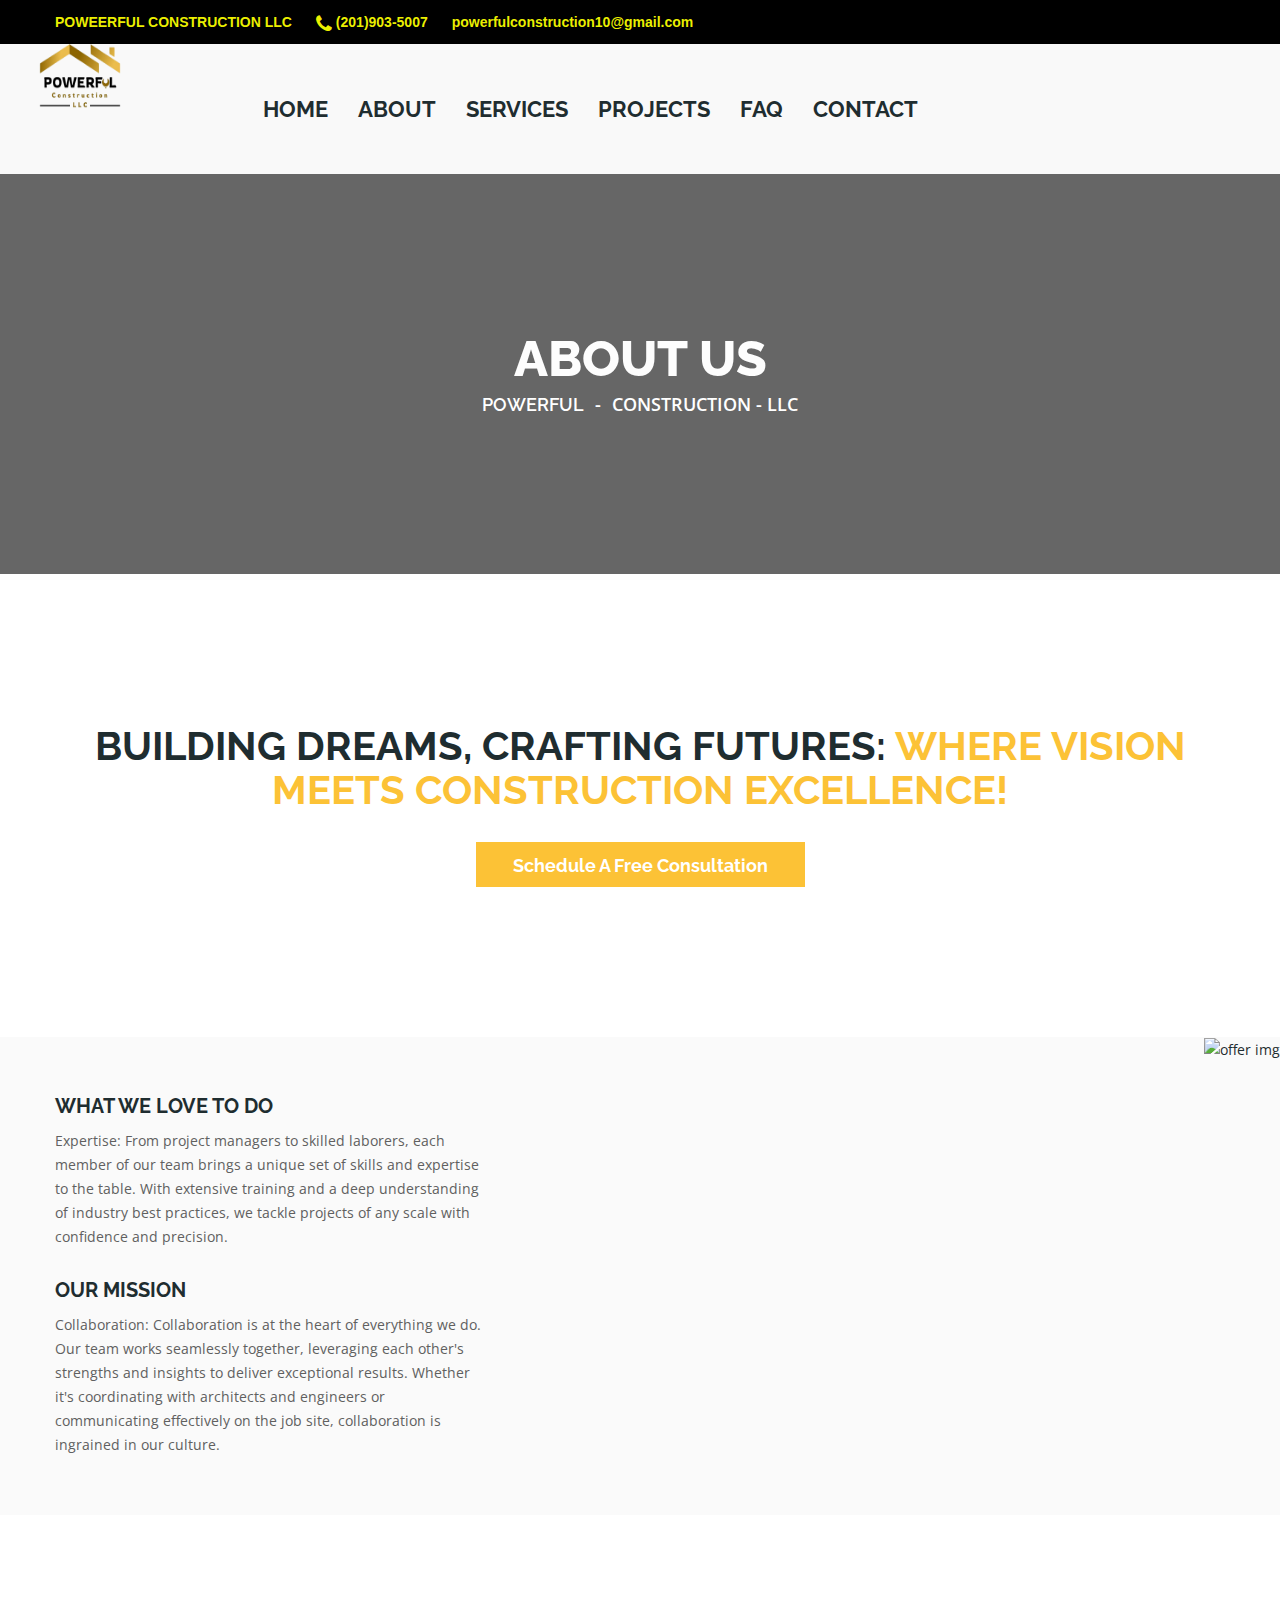
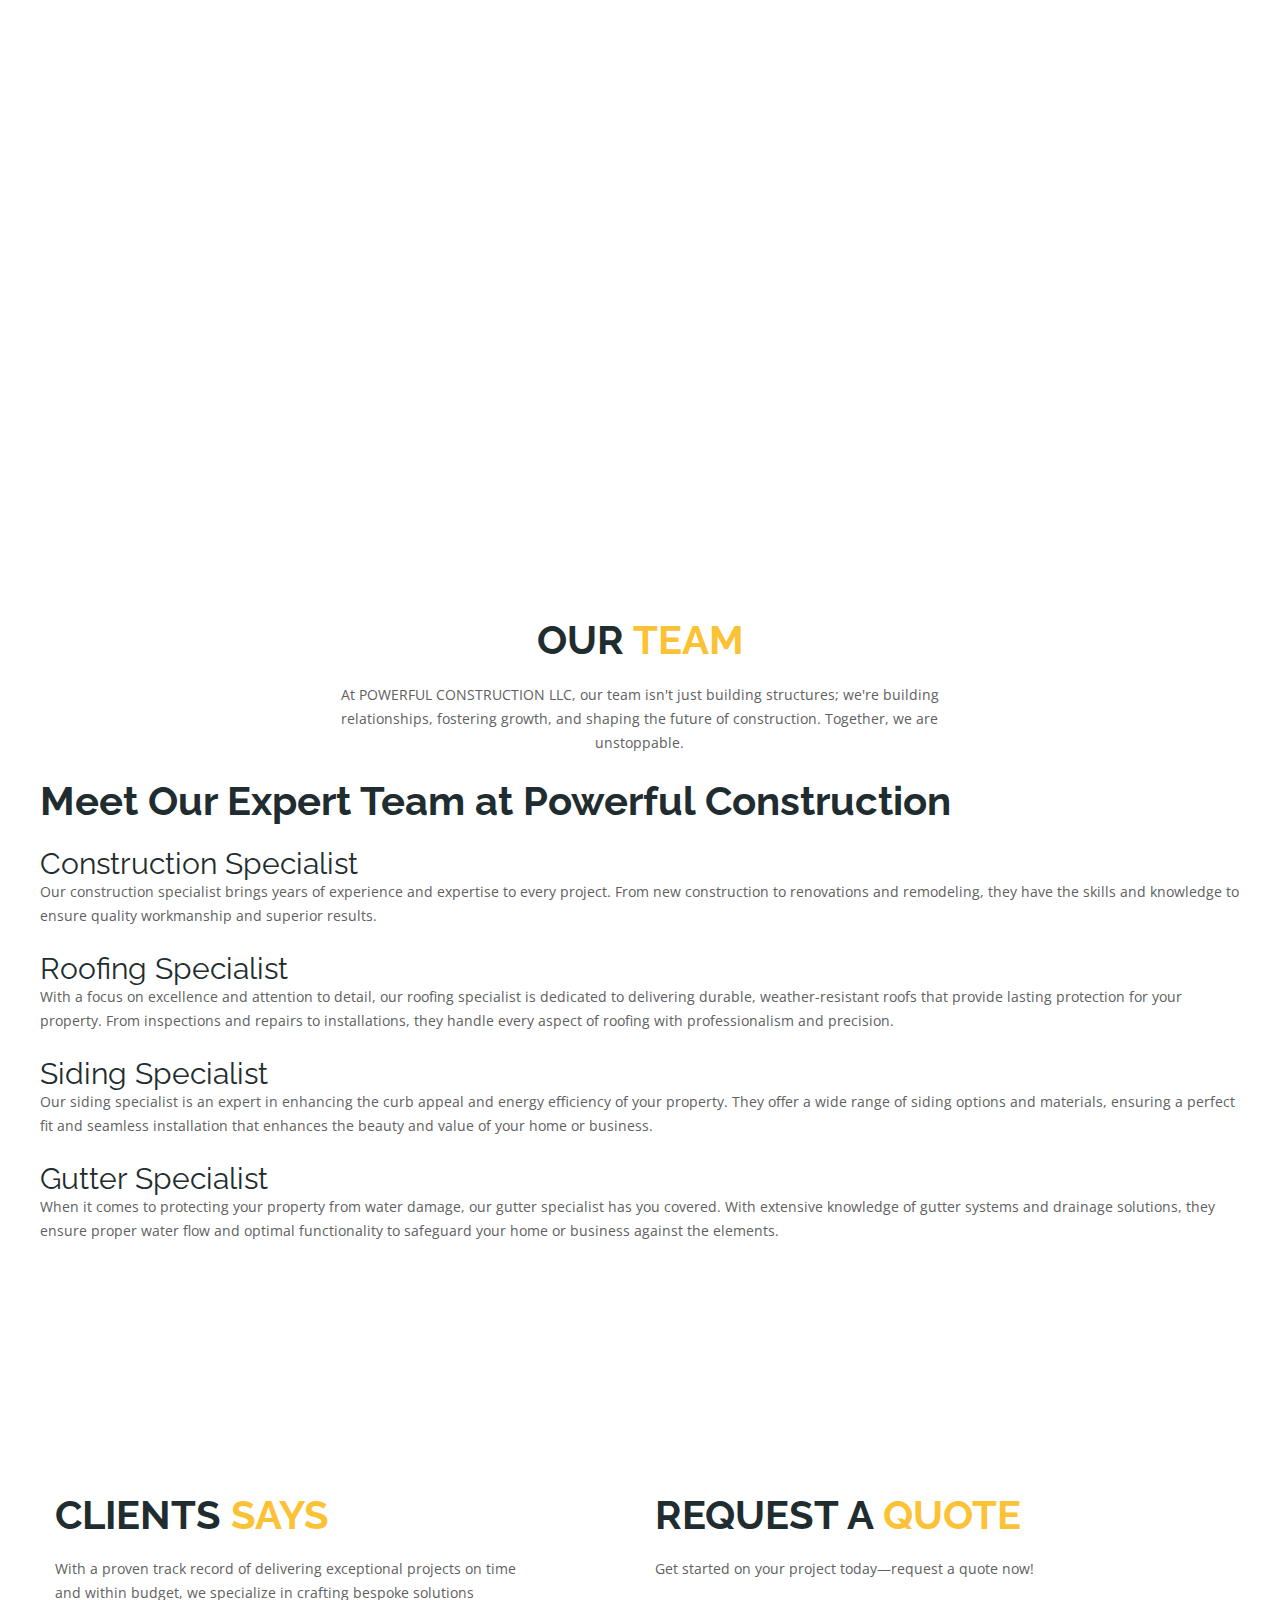
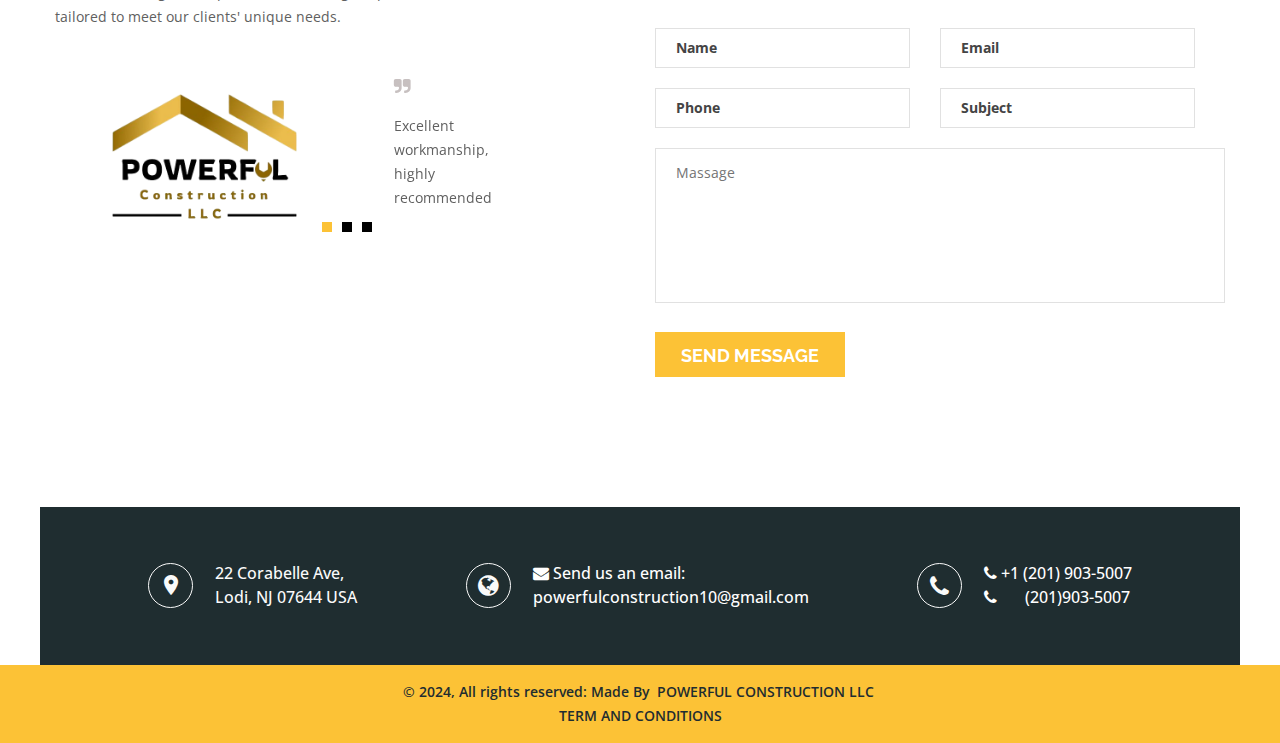
==== commit c9cfea82: "emaillogo" ====
--- a/about.html
+++ b/about.html
@@ -22,88 +22,56 @@
   <body>
     <div class="wrapper">
       <div
-      id="header"
-      class="htc-header"
-      style="background-color: rgba(239, 239, 239, 0.38)"
-    >
-    <header>
-      <!-- Top Navbar -->
-      <div class="top_nav">
-        <div class="container">
-          <ul class="list-inline info">
-            <li>
-              <p>
-                <a><strong> POWEERFUL CONSTRUCTION LLC</strong></a>
-              </p>
-            </li>
-            <li>
-              <a href="tel: +1 (201)903-5007" class="cs-phone"
-                ><span class="fa fa-phone"></span>
-                <strong> (201)903-5007</strong>
-              </a>
-            </li>
-            <li>
-              <a
-                href="mailto:powerfulconstruction10@gmail.com"
-                class="cs-email"
-              >
-                <span class="fa fa-envelope"></span>
-                <strong> powerfulconstruction10@gmail.com</strong>
-              </a>
-            </li>
-          </ul>
-        </div>
-      </div>
-    </header>
-      <div
-        id="sticky-header-with-topbar"
-        class="mainmenu__wrap sticky__header"
+        id="header"
+        class="htc-header"
+        style="background-color: rgba(239, 239, 239, 0.38)"
       >
-        <div class="container">
-          <div class="row">
-            <div class="col-md-2 col-sm-6 col-xs-7">
-              <div class="logo">
-                <a href="https://powerful-construction.com/">
-                  <img src="images/logo/11.png" alt="logo image" />
-                </a>
-              </div>
-            </div>
-
-            <div class="col-md-7 col-sm-6 col-xs-5">
-              <nav class="main__menu__nav hidden-xs hidden-sm">
-                <ul class="main__menu">
-                  <li class="drop">
-                    <a href="https://powerful-construction.com/">HOME</a>
-                  </li>
-                  <li>
-                    <a href="https://powerful-construction.com/about"
-                      >ABOUT</a
-                    >
-                  </li>
-                  <li>
-                    <a href="https://powerful-construction.com/service"
-                      >SERVICES</a
-                    >
-                  </li>
-                  <li>
-                    <a href="https://powerful-construction.com/Project"
-                      >PROJECTS</a
-                    >
-                  </li>
-                  <li>
-                    <a href="https://powerful-construction.com/faq">FAQ</a>
-                  </li>
-                  <li>
-                    <a href="https://powerful-construction.com/contact"
-                      >CONTACT</a
-                    >
-                  </li>
-                </ul>
-              </nav>
-              <div class="mobile-menu clearfix visible-xs visible-sm">
-                <nav id="mobile_dropdown">
-                  <ul>
-                    <li>
+        <header>
+          <!-- Top Navbar -->
+          <div class="top_nav">
+            <div class="container">
+              <ul class="list-inline info">
+                <li>
+                  <p>
+                    <a><strong> POWEERFUL CONSTRUCTION LLC</strong></a>
+                  </p>
+                </li>
+                <li>
+                  <a href="tel: +1 (201)903-5007" class="cs-phone"
+                    ><span class="fa fa-phone"></span>
+                    <strong> (201)903-5007</strong>
+                  </a>
+                </li>
+                <li>
+                  <a
+                    href="mailto:powerfulconstruction10@gmail.com"
+                    class="cs-email"
+                  >
+                    <strong> powerfulconstruction10@gmail.com</strong>
+                  </a>
+                </li>
+              </ul>
+            </div>
+          </div>
+        </header>
+        <div
+          id="sticky-header-with-topbar"
+          class="mainmenu__wrap sticky__header"
+        >
+          <div class="container">
+            <div class="row">
+              <div class="col-md-2 col-sm-6 col-xs-7">
+                <div class="logo">
+                  <a href="https://powerful-construction.com/">
+                    <img src="images/logo/11.png" alt="logo image" />
+                  </a>
+                </div>
+              </div>
+
+              <div class="col-md-7 col-sm-6 col-xs-5">
+                <nav class="main__menu__nav hidden-xs hidden-sm">
+                  <ul class="main__menu">
+                    <li class="drop">
                       <a href="https://powerful-construction.com/">HOME</a>
                     </li>
                     <li>
@@ -131,24 +99,55 @@
                     </li>
                   </ul>
                 </nav>
-              </div>
-            </div>
-            <div class="col-md-3 hidden-xs main__menu__nav">
-              <a
-                href="tel: +1 (201)903-5007"
-                class="phone_text main__menu"
-                style="color: rgb(203, 0, 0)"
-              >
-                <span class="fa fa-phone"></span> (201)903-5007
-              </a>
-            </div>
-          </div>
-          <div class="mobile-menu-area"></div>
-        </div>
+                <div class="mobile-menu clearfix visible-xs visible-sm">
+                  <nav id="mobile_dropdown">
+                    <ul>
+                      <li>
+                        <a href="https://powerful-construction.com/">HOME</a>
+                      </li>
+                      <li>
+                        <a href="https://powerful-construction.com/about"
+                          >ABOUT</a
+                        >
+                      </li>
+                      <li>
+                        <a href="https://powerful-construction.com/service"
+                          >SERVICES</a
+                        >
+                      </li>
+                      <li>
+                        <a href="https://powerful-construction.com/Project"
+                          >PROJECTS</a
+                        >
+                      </li>
+                      <li>
+                        <a href="https://powerful-construction.com/faq">FAQ</a>
+                      </li>
+                      <li>
+                        <a href="https://powerful-construction.com/contact"
+                          >CONTACT</a
+                        >
+                      </li>
+                    </ul>
+                  </nav>
+                </div>
+              </div>
+              <div class="col-md-3 hidden-xs main__menu__nav">
+                <a
+                  href="tel: +1 (201)903-5007"
+                  class="phone_text main__menu"
+                  style="color: rgb(203, 0, 0)"
+                >
+                  <span class="fa fa-phone"></span> (201)903-5007
+                </a>
+              </div>
+            </div>
+            <div class="mobile-menu-area"></div>
+          </div>
+        </div>
+
+        <!-- End Mainmenu Area -->
       </div>
-
-      <!-- End Mainmenu Area -->
-    </div>
       <!-- End Header Style -->
       <!-- Start Bradcaump area -->
       <div
@@ -166,7 +165,11 @@
                 <div class="bradcaump__inner text-center">
                   <h2 class="bradcaump-title">About Us</h2>
                   <nav class="bradcaump-inner">
-                    <a class="breadcrumb-item" href="https://powerful-construction.com">POWERFUL</a>
+                    <a
+                      class="breadcrumb-item"
+                      href="https://powerful-construction.com"
+                      >POWERFUL</a
+                    >
                     <span class="brd-separetor">-</span>
                     <span class="breadcrumb-item active"
                       >CONSTRUCTION - LLC</span
@@ -194,7 +197,9 @@
                   </h2>
                 </div>
                 <div class="htc__bst__btn text-center mt--30">
-                  <a class="htc__btn" href="https://powerful-construction.com/contact"
+                  <a
+                    class="htc__btn"
+                    href="https://powerful-construction.com/contact"
                     >Schedule A Free Consultation</a
                   >
                 </div>
@@ -243,7 +248,7 @@
       </section>
       <!-- End Offer Area -->
       <!-- Start Offer Area -->
-   <section class="htc__about__area ptb--150 bg__white">
+      <section class="htc__about__area ptb--150 bg__white">
         <div class="container">
           <div class="row">
             <div class="col-md-4 col-lg-3 col-lg-offset-1 col-sm-6 col-xs-12">
@@ -355,12 +360,12 @@
                 </div>
               </div>
             </div>
-            <br>
+            <br />
             <div class="row">
               <header>
                 <h1>Meet Our Expert Team at Powerful Construction</h1>
               </header>
-              <br>
+              <br />
               <section>
                 <h2>Construction Specialist</h2>
                 <p>
@@ -370,7 +375,7 @@
                   to ensure quality workmanship and superior results.
                 </p>
               </section>
-              <br>
+              <br />
               <section>
                 <h2>Roofing Specialist</h2>
                 <p>
@@ -382,7 +387,7 @@
                   precision.
                 </p>
               </section>
-              <br>
+              <br />
               <section>
                 <h2>Siding Specialist</h2>
                 <p>
@@ -393,7 +398,7 @@
                   value of your home or business.
                 </p>
               </section>
-              <br>
+              <br />
               <section>
                 <h2>Gutter Specialist</h2>
                 <p>
